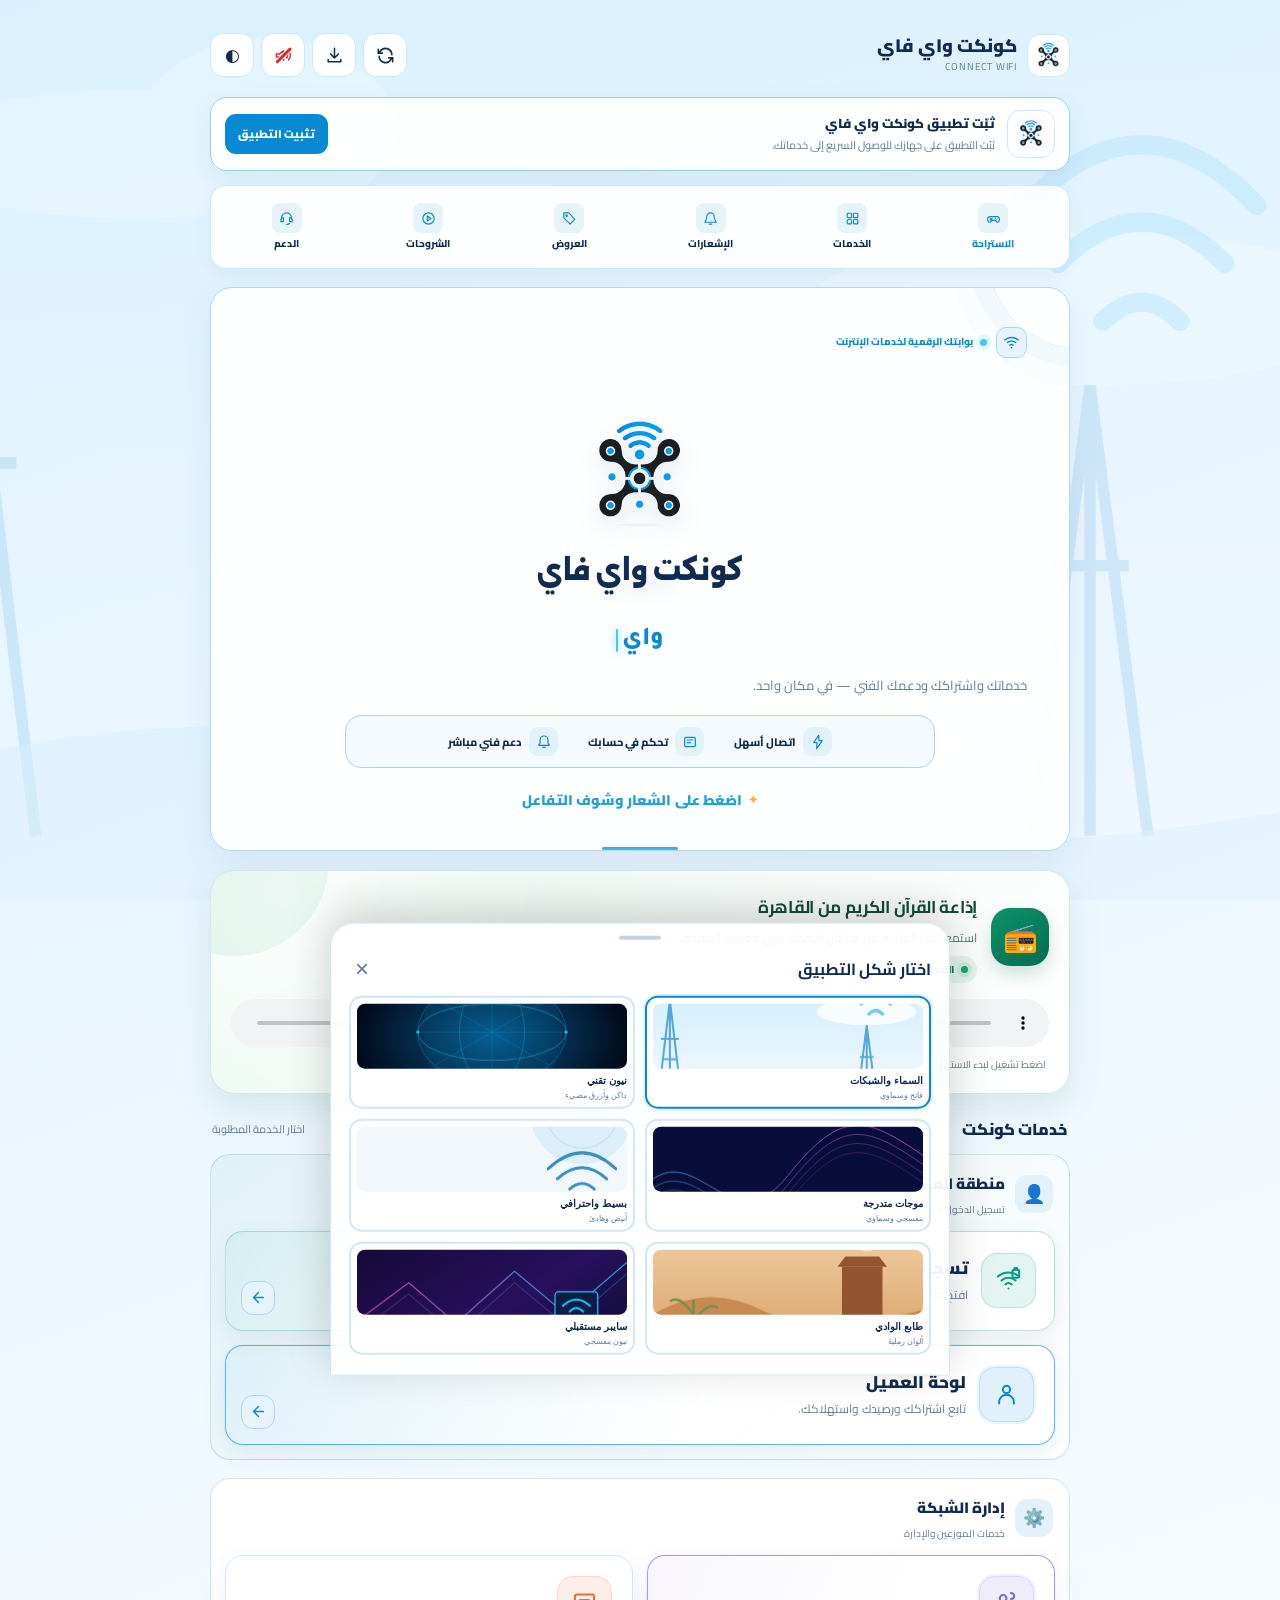
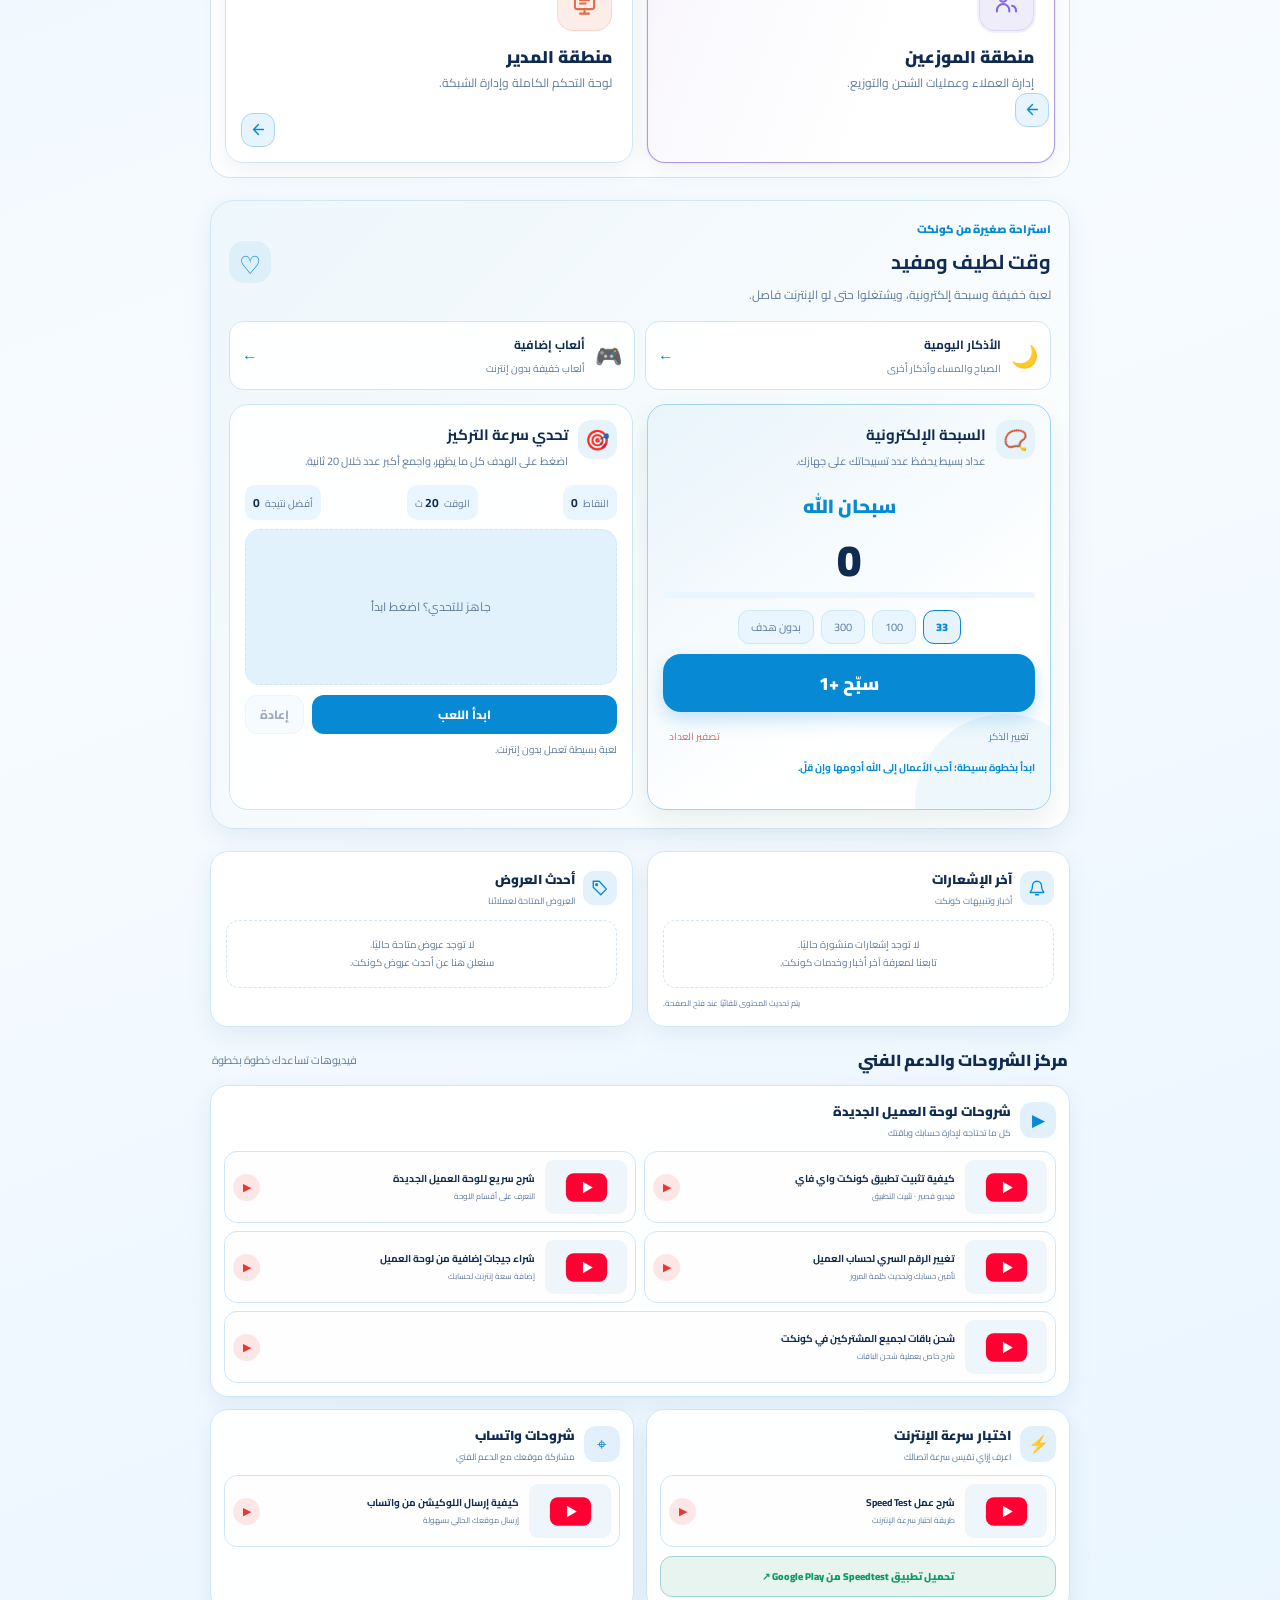
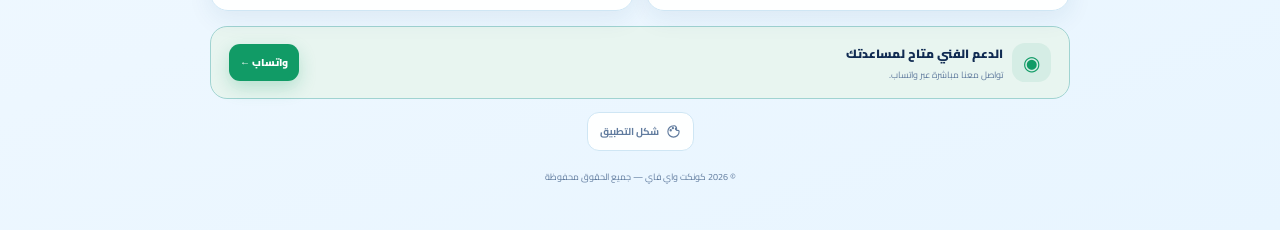
==== index.html @ 50976594 "10012" ====
<!doctype html>
<html lang="ar" dir="rtl">
<head>
<meta charset="utf-8">
<meta name="viewport" content="width=device-width,initial-scale=1,viewport-fit=cover">
<meta name="theme-color" content="#eff7ff">
<meta name="description" content="تطبيق كونكت واي فاي لإدارة حسابك وخدمات الشبكة والدعم الفني.">
<link rel="manifest" href="./manifest.webmanifest">
<link rel="icon" href="./icons/icon-192.png">
<link rel="apple-touch-icon" href="./icons/icon-192.png">
<title>كونكت واي فاي</title>
<link rel="preconnect" href="https://fonts.googleapis.com">
<link rel="preconnect" href="https://fonts.gstatic.com" crossorigin>
<link href="https://fonts.googleapis.com/css2?family=Alexandria:wght@400;500;600;700;800;900&family=Cairo:wght@400;500;600;700;800;900&family=Tajawal:wght@400;500;600;700;800;900&display=swap" rel="stylesheet">
<style>
*{box-sizing:border-box}html{min-height:100%;scroll-behavior:smooth}body{margin:0;min-height:100vh;font-family:"Cairo",Tahoma,sans-serif;color:var(--text);background:var(--bg);padding-bottom:calc(22px + env(safe-area-inset-bottom));transition:background .25s,color .25s}
:root{--bg:#eff7ff;--panel:#fff;--text:#142846;--muted:#687b94;--line:#dce8f2;--accent:#087fc7;--accent2:#39bce8;--support:#119b66;--shadow:0 8px 25px rgba(22,75,119,.08)}
body[data-theme="sky"]{--bg:#eaf6ff;--panel:rgba(255,255,255,.94);--text:#102b52;--muted:#607b9e;--line:#cfe6f4;--accent:#0789d4;--accent2:#42c9f2;background:linear-gradient(160deg,#dff2ff,#f7fbff 55%,#e8f5ff)}
body[data-theme="neon"]{--bg:#061326;--panel:rgba(7,25,48,.94);--text:#f3f9ff;--muted:#9db7d2;--line:rgba(40,180,255,.28);--accent:#00c8ff;--accent2:#7a64ff;--support:#08c98b;background:radial-gradient(ellipse at 50% 0%,#073d69,transparent 45%),#041022}
body[data-theme="waves"]{--bg:#090e35;--panel:rgba(20,25,75,.94);--text:#fff;--muted:#c1c5e9;--line:rgba(130,115,255,.3);--accent:#ff5fc8;--accent2:#32d9ff;--support:#16c98b;background:radial-gradient(ellipse at 10% 80%,rgba(239,52,180,.22),transparent 38%),#080d31}
body[data-theme="minimal"]{--bg:#f4f6fa;--panel:#fff;--text:#192b43;--muted:#718096;--line:#e4eaf1;--accent:#1769aa;--accent2:#36a8cf;--support:#16875e;background:#f4f6fa}
body[data-theme="desert"]{--bg:#f9efe0;--panel:rgba(255,250,241,.96);--text:#422d21;--muted:#876b53;--line:rgba(133,83,43,.2);--accent:#c56a25;--accent2:#e7a34c;--support:#21865b;background:linear-gradient(160deg,#f5dfc1,#fff8ed 65%,#efd8b7)}
body[data-theme="cyber"]{--bg:#10082d;--panel:rgba(28,15,67,.95);--text:#fff;--muted:#c6b8e8;--line:rgba(171,105,255,.32);--accent:#20d9ff;--accent2:#bd4cff;--support:#18d18b;background:radial-gradient(ellipse at 80% 0%,#42106a,transparent 40%),#0b0623}
.bg-art{position:fixed;inset:0;z-index:-1;pointer-events:none;background-position:center top;background-size:cover;opacity:.19}
body[data-theme="sky"] .bg-art{background-image:url("./backgrounds/sky.svg")}
body[data-theme="neon"] .bg-art{background-image:url("./backgrounds/neon.svg");opacity:.35}
body[data-theme="waves"] .bg-art{background-image:url("./backgrounds/waves.svg");opacity:.42}
body[data-theme="minimal"] .bg-art{background-image:url("./backgrounds/minimal.svg");opacity:.28}
body[data-theme="desert"] .bg-art{background-image:url("./backgrounds/desert.svg");opacity:.35}
body[data-theme="cyber"] .bg-art{background-image:url("./backgrounds/cyber.svg");opacity:.4}
.app{width:min(100% - 28px,540px);margin:0 auto;padding:calc(12px + env(safe-area-inset-top)) 0 10px}
.topbar{height:54px;display:flex;align-items:center;justify-content:space-between;gap:12px}
.brand{display:flex;align-items:center;gap:10px;min-width:0}.logo{width:43px;height:43px;object-fit:contain;background:#fff;border-radius:13px;border:1px solid var(--line);padding:2px}
.brand-name{font-size:16px;font-weight:900;line-height:1.3}.brand-sub{font-size:9px;letter-spacing:.8px;color:var(--muted)}

.top-actions{display:flex;align-items:center;gap:8px}
.header-action svg{width:19px;height:19px;fill:none;stroke:currentColor;stroke-width:1.9;stroke-linecap:round;stroke-linejoin:round}
.header-action{display:grid;place-items:center}
.header-action:active{transform:scale(.94)}
@media(max-width:420px){.top-actions{gap:6px}.header-action,.top-actions .round-btn{width:38px;height:38px;min-width:38px}}
.top-actions{display:flex;gap:7px}.round-btn{width:38px;height:38px;border-radius:13px;border:1px solid var(--line);background:var(--panel);color:var(--text);display:grid;place-items:center;font-size:17px;cursor:pointer}
/* V23: compact five-item navigation — all shortcuts visible without horizontal scrolling */
.quick-nav{position:sticky;top:6px;z-index:15;display:grid;grid-template-columns:repeat(5,minmax(0,1fr));gap:5px;margin:9px 0 14px;padding:6px;border:1px solid var(--line);border-radius:16px;background:color-mix(in srgb,var(--panel) 94%,transparent);backdrop-filter:blur(14px);-webkit-backdrop-filter:blur(14px);box-shadow:0 5px 18px rgba(22,75,119,.06)}
.quick-nav a{min-width:0;min-height:55px;display:flex;flex-direction:column;align-items:center;justify-content:center;gap:4px;padding:5px 1px;border-radius:11px;text-decoration:none;color:var(--text);background:transparent;border:1px solid transparent;font-size:clamp(7px,2.05vw,9px);font-weight:800;line-height:1.25;white-space:nowrap;text-align:center;transition:background .2s,border-color .2s,transform .2s}
.quick-nav a:hover,.quick-nav a:focus-visible{background:color-mix(in srgb,var(--accent) 8%,var(--panel));border-color:color-mix(in srgb,var(--accent) 18%,var(--line));outline:none}
.quick-nav a:active{transform:scale(.95)}.quick-nav .quick-icon{width:25px;height:25px;display:grid;place-items:center;border-radius:8px;background:color-mix(in srgb,var(--accent) 10%,var(--panel));color:var(--accent)}
.quick-nav .quick-icon svg{width:15px;height:15px;fill:none;stroke:currentColor;stroke-width:1.8;stroke-linecap:round;stroke-linejoin:round;display:block}
#services,#notifications,#offers,#help-center,#support{scroll-margin-top:82px}
@media(min-width:700px){.quick-nav{margin:10px 0 18px;gap:8px;padding:7px}.quick-nav a{min-height:58px;font-size:11px;gap:5px}.quick-nav .quick-icon{width:27px;height:27px}}
@media(min-width:700px){.quick-nav{margin:10px 0 18px;justify-content:center}.quick-nav a{font-size:11px;padding:9px 14px}}
.hero{position:relative;margin:17px 0 19px;padding:23px 19px 21px;border-radius:23px;background:var(--panel);border:1px solid var(--line);box-shadow:var(--shadow);overflow:hidden}
.hero:after{content:"";position:absolute;width:155px;height:155px;border-radius:50%;border:1px solid color-mix(in srgb,var(--accent) 25%,transparent);left:-64px;top:-90px;box-shadow:0 0 0 17px color-mix(in srgb,var(--accent) 5%,transparent),0 0 0 36px color-mix(in srgb,var(--accent) 3%,transparent)}
.eyebrow{display:inline-flex;align-items:center;gap:7px;color:var(--accent);font-size:10px;font-weight:800}.live-dot{width:7px;height:7px;border-radius:50%;background:var(--accent2);box-shadow:0 0 0 4px color-mix(in srgb,var(--accent2) 14%,transparent)}
h1{font-size:clamp(26px,7vw,34px);font-weight:900;line-height:1.45;margin:9px 0 4px;letter-spacing:-.4px}
h1 span{color:var(--accent)}.hero p{font-size:11px;line-height:1.9;color:var(--muted);margin:0;max-width:340px}
.section-title{display:flex;align-items:center;justify-content:space-between;margin:0 2px 10px}.section-title h2{font-size:14px;font-weight:900;margin:0}.section-title span{font-size:9px;color:var(--muted)}
.services{display:grid;grid-template-columns:1fr;gap:10px}
.service{min-height:90px;display:flex;align-items:center;gap:13px;padding:13px 14px;border-radius:18px;background:var(--panel);border:1px solid var(--line);box-shadow:var(--shadow);text-decoration:none;color:var(--text);transition:transform .2s,border-color .2s;position:relative;overflow:hidden}
.service:active{transform:scale(.985)}.service:hover{border-color:var(--accent)}
.service-icon{width:53px;height:53px;flex:none;border-radius:16px;display:grid;place-items:center;background:color-mix(in srgb,var(--accent) 12%,var(--panel));color:var(--accent);border:1px solid color-mix(in srgb,var(--accent) 17%,transparent)}
.service-icon svg{width:27px;height:27px;fill:none;stroke:currentColor;stroke-width:1.8;stroke-linecap:round;stroke-linejoin:round}
.service-copy{flex:1;min-width:0}.service h3{font-size:15px;font-weight:900;margin:0 0 2px;line-height:1.55}.service p{font-size:10px;line-height:1.7;color:var(--muted);margin:0}
.go{width:34px;height:34px;flex:none;border-radius:12px;display:grid;place-items:center;background:color-mix(in srgb,var(--accent) 9%,var(--panel));color:var(--accent);border:1px solid color-mix(in srgb,var(--accent) 18%,var(--line));transition:transform .22s,background .22s,border-color .22s}.go svg{width:17px;height:17px;fill:none;stroke:currentColor;stroke-width:2;stroke-linecap:round;stroke-linejoin:round}.service:hover .go{transform:translateX(-3px);background:color-mix(in srgb,var(--accent) 16%,var(--panel));border-color:var(--accent)}.service:active .go{transform:scale(.92)}
.service.agent .service-icon{--accent:#8265d8;color:#8265d8;background:color-mix(in srgb,#8265d8 12%,var(--panel))}
.service.admin .service-icon{--accent:#e46b48;color:#e46b48;background:color-mix(in srgb,#e46b48 12%,var(--panel))}
.support{margin-top:15px;display:flex;align-items:center;justify-content:space-between;gap:10px;padding:12px 13px;border-radius:17px;background:color-mix(in srgb,var(--support) 9%,var(--panel));border:1px solid color-mix(in srgb,var(--support) 25%,var(--line))}
.support-copy{display:flex;align-items:center;gap:9px;min-width:0}.wa{width:39px;height:39px;flex:none;border-radius:13px;display:grid;place-items:center;background:color-mix(in srgb,var(--support) 17%,var(--panel));color:var(--support);font-size:20px}
.support h3{font-size:12px;margin:0;font-weight:900}.support p{font-size:9px;margin:1px 0 0;color:var(--muted)}
.support-link{padding:9px 11px;border-radius:11px;background:var(--support);color:#fff;text-decoration:none;font-size:10px;font-weight:900;white-space:nowrap}
.tools{display:flex;justify-content:center;gap:9px;margin:13px 0 0}.tool-btn{display:flex;align-items:center;gap:7px;border:1px solid var(--line);background:var(--panel);color:var(--muted);border-radius:12px;padding:9px 12px;font:700 10px "Cairo",sans-serif;cursor:pointer}
.tool-btn svg{width:15px;height:15px;fill:none;stroke:currentColor;stroke-width:1.8;stroke-linecap:round;stroke-linejoin:round}
.footer{text-align:center;font-size:9px;color:var(--muted);padding:17px 0 5px}
.sheet-backdrop{position:fixed;inset:0;background:rgba(3,14,30,.48);z-index:20;opacity:0;pointer-events:none;transition:opacity .25s}
.sheet-backdrop.open{opacity:1;pointer-events:auto}
.sheet{position:fixed;z-index:21;bottom:0;left:0;right:0;max-height:min(78vh,680px);overflow:auto;padding:12px 18px calc(20px + env(safe-area-inset-bottom));background:var(--panel);color:var(--text);border-radius:24px 24px 0 0;border:1px solid var(--line);box-shadow:0 -12px 45px rgba(0,0,0,.18);transform:translateY(105%);transition:transform .3s ease}
.sheet.open{transform:translateY(0)}.handle{width:42px;height:4px;border-radius:5px;background:var(--muted);opacity:.35;margin:0 auto 14px}
.sheet-head{display:flex;align-items:center;justify-content:space-between;margin-bottom:12px}.sheet-head h2{font-size:16px;margin:0}.close{border:0;background:transparent;color:var(--muted);font-size:24px}
.theme-grid{display:grid;grid-template-columns:repeat(2,minmax(0,1fr));gap:10px}
.theme-option{border:2px solid var(--line);border-radius:13px;padding:6px;background:var(--panel);color:var(--text);text-align:right;cursor:pointer;min-width:0}
.theme-option[aria-pressed="true"]{border-color:var(--accent);box-shadow:0 0 0 2px color-mix(in srgb,var(--accent) 12%,transparent)}
.swatch{height:65px;border-radius:8px;background-size:cover;background-position:center;margin-bottom:6px}
.theme-option[data-theme-choice="sky"] .swatch{background-image:url("./backgrounds/sky.svg")}
.theme-option[data-theme-choice="neon"] .swatch{background-image:url("./backgrounds/neon.svg")}
.theme-option[data-theme-choice="waves"] .swatch{background-image:url("./backgrounds/waves.svg")}
.theme-option[data-theme-choice="minimal"] .swatch{background-image:url("./backgrounds/minimal.svg")}
.theme-option[data-theme-choice="desert"] .swatch{background-image:url("./backgrounds/desert.svg")}
.theme-option[data-theme-choice="cyber"] .swatch{background-image:url("./backgrounds/cyber.svg")}
.theme-option strong{font-size:10px;display:block}.theme-option small{font-size:8px;color:var(--muted)}
.toast{position:fixed;z-index:30;bottom:calc(18px + env(safe-area-inset-bottom));left:50%;transform:translate(-50%,15px);opacity:0;pointer-events:none;background:#15243b;color:#fff;border-radius:10px;padding:11px 15px;font-size:11px;transition:.25s;max-width:calc(100% - 28px);text-align:center}
.toast.on{opacity:1;transform:translate(-50%,0)}

/* V17: animated Arabic display headline + responsive support CTA */
.hero-title{
 font-family:"Alexandria","Cairo",sans-serif;
 font-size:clamp(31px,8vw,43px);
 font-weight:400;
 line-height:1.35;
 letter-spacing:.1px;
 margin:8px 0 1px;
 color:var(--text);
 text-shadow:0 3px 16px color-mix(in srgb,var(--accent) 14%,transparent);
}
.type-line{
 font-family:"Tajawal","Cairo",sans-serif;
 font-weight:800;
 min-height:42px;
 display:flex;
 align-items:center;
 justify-content:center;
 gap:4px;
 direction:rtl;
 color:var(--accent);
 font-size:clamp(23px,6vw,31px);
 line-height:1.55;
 margin:0 0 7px;
}
.type-cursor{
 display:inline-block;
 width:2px;
 height:1.05em;
 border-radius:2px;
 background:var(--accent2);
 box-shadow:0 0 9px var(--accent2);
 animation:cursorBlink .75s steps(2,start) infinite;
}
@keyframes cursorBlink{to{visibility:hidden}}
.support-link{
 position:relative;
 isolation:isolate;
 transform-origin:center;
 animation:supportBounce 2.8s ease-in-out infinite;
 box-shadow:0 7px 18px color-mix(in srgb,var(--support) 24%,transparent);
}
.support-link:before{
 content:"";
 position:absolute;
 inset:-4px;
 z-index:-1;
 border:1px solid color-mix(in srgb,var(--support) 42%,transparent);
 border-radius:14px;
 opacity:0;
 animation:supportRipple 2.8s ease-out infinite;
}
.support-link:active{transform:scale(.94);animation:none}
.support-link:hover{animation-play-state:paused;filter:brightness(1.07)}
@keyframes supportBounce{
 0%,72%,100%{transform:translateY(0) scale(1)}
 78%{transform:translateY(-4px) scale(1.025)}
 84%{transform:translateY(0) scale(.99)}
 90%{transform:translateY(-2px) scale(1.01)}
}
@keyframes supportRipple{
 0%,65%{transform:scale(.96);opacity:0}
 73%{opacity:.55}
 100%{transform:scale(1.16);opacity:0}
}
@media(prefers-reduced-motion:reduce){
 .support-link,.support-link:before,.type-cursor{animation:none!important}
}


/* V19: customer announcements and current offers */
.content-hub{display:grid;grid-template-columns:1fr;gap:12px;margin:16px 0 2px}
.content-panel{min-width:0;padding:14px;border:1px solid var(--line);border-radius:18px;background:var(--panel);box-shadow:var(--shadow)}
.content-head{display:flex;align-items:center;justify-content:space-between;gap:8px;margin-bottom:11px}
.content-heading{display:flex;align-items:center;gap:8px;min-width:0}
.content-symbol{width:34px;height:34px;flex:none;border-radius:11px;display:grid;place-items:center;background:color-mix(in srgb,var(--accent) 11%,var(--panel));color:var(--accent)}
.content-symbol svg{width:18px;height:18px;fill:none;stroke:currentColor;stroke-width:1.8;stroke-linecap:round;stroke-linejoin:round}
.content-heading h2{font-size:13px;font-weight:900;margin:0}
.content-heading small{display:block;color:var(--muted);font-size:9px;margin-top:1px}
.content-more{border:0;background:transparent;color:var(--accent);font:800 10px "Cairo",sans-serif;white-space:nowrap;cursor:pointer;padding:6px}
.content-list{display:grid;gap:8px}
.content-item{padding:10px 11px;border-radius:13px;background:color-mix(in srgb,var(--accent) 4%,var(--panel));border:1px solid color-mix(in srgb,var(--line) 80%,transparent);min-width:0}
.content-item-top{display:flex;align-items:center;justify-content:space-between;gap:8px;margin-bottom:4px}
.content-item h3{font-size:11px;line-height:1.6;margin:0;font-weight:900;color:var(--text)}
.content-date{font-size:8px;color:var(--muted);white-space:nowrap}
.content-item p{font-size:10px;line-height:1.8;color:var(--muted);margin:0;overflow-wrap:anywhere}
.content-tag{display:inline-flex;align-items:center;padding:3px 7px;border-radius:20px;font-size:8px;font-weight:800;background:color-mix(in srgb,var(--accent) 10%,var(--panel));color:var(--accent);margin-top:6px}
.content-tag.alert{color:#b65a21;background:#fff0e4}.content-tag.maintenance{color:#8265d8;background:#f0ebff}
.content-empty{padding:15px 9px;text-align:center;border:1px dashed var(--line);border-radius:13px;color:var(--muted);font-size:10px;line-height:1.8}
.offer-item img{display:block;width:100%;max-height:135px;object-fit:cover;border-radius:10px;margin:0 0 8px;background:var(--line)}
.offer-action{display:inline-flex;margin-top:8px;padding:7px 10px;border-radius:9px;background:var(--accent);color:white;text-decoration:none;font-size:9px;font-weight:900}
.content-status{font-size:8px;color:var(--muted);margin-top:8px;text-align:left}
@media(min-width:700px){.content-hub{grid-template-columns:repeat(2,minmax(0,1fr));gap:14px;margin-top:18px}.content-panel{padding:15px}.content-item{padding:11px}}

@media(min-width:700px){body{padding-bottom:30px}.app{width:min(100% - 48px,760px);padding-top:25px}.hero{padding:35px 32px;margin:24px 0}.hero p{font-size:13px}.services{grid-template-columns:repeat(3,minmax(0,1fr));gap:14px}.service{min-height:175px;align-items:flex-start;flex-direction:column;padding:18px}.service-icon{width:55px;height:55px}.service h3{font-size:16px}.service p{font-size:11px}.go{position:absolute;left:15px;bottom:15px}.support{padding:15px 18px}.sheet{width:min(100%,620px);left:50%;right:auto;transform:translate(-50%,105%);border-radius:24px 24px 0 0}.sheet.open{transform:translate(-50%,0)}}
@media(prefers-reduced-motion:reduce){*,*:before,*:after{animation:none!important;transition:none!important;scroll-behavior:auto!important}}

/* V21: customer help center */
.help-center{margin-top:18px}
.help-groups{display:grid;grid-template-columns:1fr;gap:12px}
.help-group{background:var(--panel);border:1px solid var(--line);border-radius:18px;padding:13px;box-shadow:var(--shadow);min-width:0}
.help-group-head{display:flex;align-items:center;gap:9px;margin-bottom:10px}
.help-group-icon{width:36px;height:36px;display:grid;place-items:center;border-radius:12px;background:color-mix(in srgb,var(--accent) 12%,var(--panel));color:var(--accent);font-size:17px}
.help-group-head h3{font-size:13px;margin:0;font-weight:900}.help-group-head p{font-size:9px;color:var(--muted);margin:1px 0 0}
.help-list{display:grid;grid-template-columns:1fr;gap:8px}
.help-link{display:flex;align-items:center;gap:10px;padding:8px;border:1px solid var(--line);border-radius:13px;color:var(--text);text-decoration:none;min-width:0;transition:border-color .2s,transform .2s;background:color-mix(in srgb,var(--panel) 94%,var(--bg))}
.help-link:hover{border-color:var(--accent)}.help-link:active{transform:scale(.99)}
.help-thumb{width:82px;height:54px;flex:none;border-radius:9px;background:color-mix(in srgb,var(--accent) 7%,var(--panel));display:grid;place-items:center}.youtube-thumb svg{width:43px;height:31px;display:block}
.help-copy{flex:1;min-width:0}.help-copy strong{display:block;font-size:10px;line-height:1.6}.help-copy small{display:block;color:var(--muted);font-size:8px;margin-top:2px}
.help-play{width:27px;height:27px;flex:none;border-radius:50%;display:grid;place-items:center;background:color-mix(in srgb,#e53935 12%,var(--panel));color:#e53935;font-size:11px}
.help-download{display:flex;align-items:center;justify-content:center;gap:8px;margin-top:9px;padding:10px;border-radius:12px;background:color-mix(in srgb,var(--support) 10%,var(--panel));border:1px solid color-mix(in srgb,var(--support) 25%,var(--line));color:var(--support);font-size:10px;font-weight:900;text-decoration:none}
@media(min-width:700px){.help-groups{grid-template-columns:repeat(2,minmax(0,1fr))}.help-group:first-child{grid-column:1/-1}.help-group:first-child .help-list{grid-template-columns:repeat(2,minmax(0,1fr))}.help-group:first-child .help-link:last-child{grid-column:1/-1}}


/* V26: quiet update feedback and ambient audio control */
.header-action.sound-on{color:var(--accent);background:color-mix(in srgb,var(--accent) 13%,var(--panel));position:relative}
.header-action.sound-off{color:#dc2626;position:relative}
.header-action.sound-off::after{content:"";position:absolute;width:21px;height:2.5px;background:#dc2626;border-radius:3px;transform:rotate(-45deg);box-shadow:0 0 0 1px var(--panel);pointer-events:none}
.sound-indicator{position:absolute;width:6px;height:6px;border-radius:50%;background:#16a36a;right:4px;top:4px;box-shadow:0 0 0 2px var(--panel)}
.header-action.is-updating{position:relative;opacity:.9}.header-action.is-updating svg{animation:none!important;opacity:.18}.header-action.is-updating::after{content:"";position:absolute;width:17px;height:17px;border:2px solid currentColor;border-left-color:transparent;border-radius:50%;animation:connect-spin .8s linear infinite}
@keyframes connect-spin{to{transform:rotate(360deg)}}
.header-action:disabled{opacity:.8;cursor:wait}
.update-notice{position:fixed;z-index:100;top:14px;left:50%;transform:translate(-50%,-18px);width:min(92vw,430px);display:flex;align-items:center;gap:11px;padding:13px 16px;border:1px solid var(--line);border-radius:17px;background:var(--panel);color:var(--text);box-shadow:0 12px 34px #10294b25;font-size:13px;font-weight:800;line-height:1.7;opacity:0;pointer-events:none;transition:opacity .25s,transform .25s}
.update-notice.on{opacity:1;transform:translate(-50%,0)}
.update-notice-icon{width:28px;height:28px;flex:none;border-radius:50%;display:grid;place-items:center;background:color-mix(in srgb,var(--accent) 13%,var(--panel));color:var(--accent)}
.update-notice.success .update-notice-icon{background:#dcfce7;color:#15803d}
.update-notice.error .update-notice-icon{background:#fee2e2;color:#b91c1c}
.update-notice.loading .update-notice-icon:before{content:"";width:15px;height:15px;border:2px solid currentColor;border-left-color:transparent;border-radius:50%;animation:connect-spin .8s linear infinite}
.update-notice.success .update-notice-icon:before{content:"✓";font-size:19px}
.update-notice.error .update-notice-icon:before{content:"!";font-size:18px}
@media(max-width:420px){.top-actions{gap:5px}.header-action,.top-actions .round-btn{width:36px;height:36px;min-width:36px}}


/* V32: refined premium hero identity */
.hero-premium{
 position:relative; isolation:isolate; display:flex; flex-direction:column; align-items:flex-start;
 min-height:0; padding:25px 25px 23px; margin:17px 0 19px; text-align:right;
 background:linear-gradient(125deg,color-mix(in srgb,var(--panel) 96%,white),var(--panel));
 border:1px solid color-mix(in srgb,var(--accent) 15%,var(--line));
 border-radius:22px; box-shadow:0 12px 34px rgba(24,83,130,.075);
}
.hero-premium:after{width:190px;height:190px;left:auto;right:-115px;top:-120px;border-color:color-mix(in srgb,var(--accent) 13%,transparent);box-shadow:0 0 0 18px color-mix(in srgb,var(--accent) 3%,transparent),0 0 0 38px color-mix(in srgb,var(--accent) 2%,transparent);z-index:-1}
.hero-brandline{display:flex;align-items:center;gap:9px;margin-bottom:8px}
.hero-mark{width:31px;height:31px;display:grid;place-items:center;border-radius:10px;background:color-mix(in srgb,var(--accent) 10%,var(--panel));color:var(--accent);border:1px solid color-mix(in srgb,var(--accent) 18%,var(--line))}
.hero-mark svg{width:19px;height:19px;fill:none;stroke:currentColor;stroke-width:1.8;stroke-linecap:round}
.hero-premium .eyebrow{font-size:10px;letter-spacing:0}
.hero-premium .hero-title{font-family:"Alexandria","Cairo",sans-serif;font-size:clamp(27px,5.2vw,36px);font-weight:650;line-height:1.35;letter-spacing:-1px;margin:0 0 1px;color:var(--text);text-shadow:none}
.hero-premium .hero-title span{color:var(--accent);font-weight:750}
.hero-premium .type-line{justify-content:flex-start;min-height:0;font-size:clamp(17px,3.5vw,23px);font-weight:750;line-height:1.5;margin:0 0 7px;gap:3px}
.hero-premium .type-cursor{height:.9em;width:2px}
.hero-premium p{font-size:11px;line-height:1.8;max-width:none;margin:0;color:var(--muted)}
.hero-accent{position:absolute;right:0;top:22px;bottom:22px;width:3px;border-radius:4px;background:linear-gradient(180deg,var(--accent),color-mix(in srgb,var(--accent2) 55%,var(--accent)));opacity:.8}
@media(min-width:700px){.hero-premium{padding:27px 30px 25px;min-height:195px;justify-content:center}.hero-premium .hero-title{font-size:38px}.hero-premium .type-line{font-size:23px}.hero-premium p{font-size:12px}}
@media(max-width:420px){.hero-premium{padding:21px 19px 19px;border-radius:19px}.hero-premium .hero-title{font-size:29px}.hero-premium .type-line{font-size:18px}.hero-mark{width:29px;height:29px}}
/* V33: balanced hero typography and centered content rhythm */
.hero-premium{align-items:center;text-align:center;padding:30px 28px 28px;gap:0;min-height:0}
.hero-brandline{justify-content:center;flex-wrap:wrap;margin:0 0 13px;gap:9px}
.hero-premium .eyebrow{font-size:10px;line-height:1.7}
.hero-premium .hero-title{font-size:clamp(27px,4.4vw,34px);line-height:1.45;letter-spacing:-.45px;margin:0 0 5px;font-weight:650}
.hero-premium .type-line{justify-content:center;min-height:0;font-size:clamp(17px,2.7vw,21px);line-height:1.65;margin:0 0 10px;gap:4px}
.hero-premium p{font-size:12px;line-height:1.9;max-width:100%;margin:0 auto;letter-spacing:0}
.hero-accent{right:50%;top:auto;bottom:0;transform:translateX(50%);width:76px;height:3px}
.hero-premium:after{right:-110px;left:auto;top:-130px}
@media(min-width:700px){.hero-premium{padding:29px 38px 30px;min-height:190px}.hero-premium .hero-title{font-size:35px}.hero-premium .type-line{font-size:21px}.hero-premium p{font-size:12px}}
@media(max-width:420px){.hero-premium{padding:24px 17px 23px;gap:0}.hero-brandline{margin-bottom:10px}.hero-premium .hero-title{font-size:27px;margin-bottom:5px}.hero-premium .type-line{font-size:17px;margin-bottom:8px}.hero-premium p{font-size:10px}.hero-accent{width:58px}}


.update-notice.has-action{pointer-events:auto;flex-wrap:wrap;justify-content:flex-start}
.update-notice.has-action #updateNoticeText{flex:1;min-width:150px}
.apply-update{border:0;border-radius:10px;padding:9px 14px;background:var(--accent);color:#fff;font:inherit;font-weight:900;cursor:pointer;white-space:nowrap}
.apply-update[hidden]{display:none}
#refreshApp svg{width:18px;height:18px;stroke-width:2.2}
#refreshApp{color:var(--text)}
#refreshApp svg{width:19px;height:19px;fill:none;stroke:currentColor;stroke-width:2;stroke-linecap:round;stroke-linejoin:round}
#refreshApp:not(.is-updating)::after{content:none}
#refreshApp.is-updating svg{opacity:.25}

/* V37: right-to-left alignment for the Connect WiFi brand title */
.hero-premium .hero-title{
 direction:rtl;
 text-align:right;
 align-self:stretch;
 width:100%;
 unicode-bidi:plaintext;
}

/* V38: restore prominent Connect WiFi hero title and enlarge desktop layout */
@media(min-width:700px){
 .app{width:min(100% - 56px,860px)}
 .hero-premium{padding:34px 42px 32px;min-height:220px}
 .hero-premium .hero-title{font-size:48px;line-height:1.4;font-weight:650;letter-spacing:-.7px;direction:rtl;text-align:right;align-self:stretch;width:100%}
 .hero-premium .type-line{font-size:26px;line-height:1.6}
 .hero-premium p{font-size:13px}
 .hero-brandline{margin-bottom:15px}
 .topbar{height:60px}
 .brand-name{font-size:18px}
 .brand-sub{font-size:10px}
 .round-btn{width:44px;height:44px}
 .quick-nav a{font-size:12px;min-height:62px}
 .quick-nav .quick-icon{width:30px;height:30px}
 .section-title h2{font-size:16px}
 .section-title span{font-size:11px}
 .service{min-height:190px;padding:20px}
 .service h3{font-size:17px}
 .service p{font-size:12px;line-height:1.9}
}
@media(max-width:699px){
 .hero-premium .hero-title{direction:rtl;text-align:right;align-self:stretch;width:100%;font-size:clamp(30px,7vw,38px)}
}

/* V39: RTL alignment for hero eyebrow and supporting description */
.hero-premium .hero-brandline{
 direction:rtl;
 justify-content:flex-start;
 align-self:stretch;
 width:100%;
 text-align:right;
}
.hero-premium .eyebrow{
 direction:rtl;
 text-align:right;
}
.hero-premium > p{
 direction:rtl;
 text-align:right;
 align-self:stretch;
 width:100%;
 margin-right:0;
 margin-left:0;
}

/* V40: anchor the eyebrow line to the right edge in RTL */
.hero-premium .hero-brandline{direction:rtl;justify-content:flex-start;text-align:right}
.hero-premium .eyebrow{direction:rtl;text-align:right;unicode-bidi:plaintext}

.install-guide{display:flex;align-items:center;gap:12px;margin:12px 0 14px;padding:12px 14px;border:1px solid color-mix(in srgb,var(--accent) 25%,var(--line));border-radius:17px;background:var(--panel);box-shadow:var(--shadow);direction:rtl;text-align:right}
.install-guide[hidden]{display:none}.install-guide-logo{width:48px;height:48px;flex:none;object-fit:contain;border-radius:13px;background:#fff;border:1px solid var(--line);padding:3px}
.install-guide-copy{display:flex;flex:1;min-width:0;flex-direction:column;gap:3px}.install-guide-copy strong{font-size:13px;font-weight:900;color:var(--text);line-height:1.5}.install-guide-copy span{font-size:11px;color:var(--muted);line-height:1.65}
.install-guide-action{flex:none;border:0;border-radius:11px;background:var(--accent);color:#fff;padding:10px 13px;font:inherit;font-size:11px;font-weight:900;cursor:pointer}
.install-guide.browser-warning{border-color:#f0b35b;background:color-mix(in srgb,#fff7e8 85%,var(--panel))}
@media(max-width:480px){.install-guide{gap:9px;padding:10px}.install-guide-logo{width:42px;height:42px}.install-guide-copy strong{font-size:12px}.install-guide-copy span{font-size:10px}.install-guide-action{padding:9px 10px;font-size:10px}}

.install-success{position:fixed;inset:0;z-index:300;display:grid;place-items:center;padding:20px;background:rgba(9,28,52,.48);backdrop-filter:blur(5px)}
.install-success[hidden]{display:none}
.install-success-card{width:min(100%,390px);padding:25px 22px;border-radius:24px;background:var(--panel);border:1px solid var(--line);box-shadow:0 22px 70px rgba(8,35,65,.24);text-align:center;direction:rtl}
.install-success-logo{width:76px;height:76px;object-fit:contain;padding:5px;border-radius:20px;background:#fff;border:1px solid var(--line)}
.install-success-card h2{font-size:19px;line-height:1.6;margin:14px 0 7px;color:var(--text)}
.install-success-card p{font-size:13px;line-height:1.9;color:var(--muted);margin:0}
.install-success-steps{display:flex;align-items:center;justify-content:center;gap:8px;flex-wrap:wrap;margin:17px 0;padding:12px;border-radius:14px;background:color-mix(in srgb,var(--accent) 8%,var(--panel));font-size:11px;font-weight:800;color:var(--text)}
.install-success-steps span{display:grid;place-items:center;width:22px;height:22px;border-radius:50%;background:var(--accent);color:white}
.install-success-close{width:100%;border:0;border-radius:13px;padding:12px;background:var(--accent);color:#fff;font:inherit;font-weight:900;cursor:pointer}

/* V44: animated Connect WiFi logo hero */
.hero-logo-stage{position:relative;width:100%;display:flex;justify-content:center;align-items:center;min-height:174px;margin:2px 0 3px;perspective:700px}
.hero-logo-stage:before{content:"";position:absolute;width:138px;height:16px;bottom:8px;border-radius:50%;background:color-mix(in srgb,var(--accent) 18%,transparent);filter:blur(10px);animation:logo-shadow 3.8s ease-in-out infinite}
.hero-logo-animated{position:relative;z-index:1;width:clamp(118px,19vw,170px);height:auto;max-height:170px;object-fit:contain;filter:drop-shadow(0 9px 13px rgba(12,70,112,.13));transform-origin:50% 85%;animation:logo-pop-bounce 4.6s cubic-bezier(.22,.8,.25,1) infinite;cursor:pointer;transition:filter .25s}
.hero-logo-animated:hover{filter:drop-shadow(0 14px 20px rgba(8,137,212,.27)) brightness(1.04)}
.hero-logo-animated:active{transform:scale(.94)}
@keyframes logo-pop-bounce{
 0%{opacity:0;transform:translateY(76px) scale(.68) rotate(-7deg)}
 9%{opacity:1;transform:translateY(-13px) scale(1.06) rotate(3deg)}
 15%{opacity:1;transform:translateY(5px) scale(.97) rotate(-1.5deg)}
 21%{opacity:1;transform:translateY(-5px) scale(1.02) rotate(1deg)}
 27%,66%{opacity:1;transform:translateY(0) scale(1) rotate(0)}
 75%{opacity:.9;transform:translateY(-9px) scale(1.02) rotate(0)}
 87%{opacity:0;transform:translateY(70px) scale(.72) rotate(5deg)}
 100%{opacity:0;transform:translateY(76px) scale(.68) rotate(5deg)}
}
@keyframes logo-shadow{0%,87%,100%{opacity:0;transform:scale(.55)}12%,66%{opacity:1;transform:scale(1)}}
@media(max-width:699px){.hero-logo-stage{min-height:132px;margin:0}.hero-logo-animated{width:clamp(105px,32vw,132px);max-height:132px}}
@media(prefers-reduced-motion:reduce){.hero-logo-animated,.hero-logo-stage:before{animation:none}.hero-logo-animated{opacity:1;transform:none}}

/* V45: dedicated logo stage, isolated from the typewriter line */
.hero-premium .hero-logo-stage{
 position:relative;
 display:grid;
 place-items:center;
 width:100%;
 height:178px;
 min-height:178px;
 margin:2px 0 10px;
 overflow:hidden;
 background:transparent!important;
 isolation:isolate;
}
.hero-premium .hero-logo-stage:before{
 content:"";
 position:absolute;
 left:50%;
 bottom:17px;
 width:112px;
 height:13px;
 border-radius:50%;
 background:radial-gradient(ellipse,rgba(17,83,130,.18),transparent 72%);
 transform:translateX(-50%);
 animation:heroLogoShadow 3.2s ease-in-out infinite;
}
.hero-premium .hero-logo-animated{
 display:block;
 position:relative;
 z-index:1;
 width:clamp(128px,20vw,166px);
 height:clamp(128px,20vw,166px);
 max-width:100%;
 max-height:166px;
 object-fit:contain;
 background:transparent!important;
 mix-blend-mode:multiply;
 animation:heroLogoBounce 3.2s cubic-bezier(.4,0,.2,1) infinite;
}
@keyframes heroLogoBounce{
 0%,100%{opacity:0;transform:translateY(48px) scale(.88)}
 12%{opacity:1;transform:translateY(0) scale(1)}
 23%{opacity:1;transform:translateY(-10px) scale(1.035)}
 34%{opacity:1;transform:translateY(0) scale(1)}
 72%{opacity:1;transform:translateY(0) scale(1)}
 88%{opacity:0;transform:translateY(-24px) scale(.94)}
}
@keyframes heroLogoShadow{
 0%,100%{opacity:0;transform:translateX(-50%) scale(.72)}
 18%,70%{opacity:1;transform:translateX(-50%) scale(1)}
}
.hero-premium .type-line{position:relative;z-index:2;min-height:1.7em;margin-top:0}
@media(min-width:700px){.hero-premium .hero-logo-stage{height:190px;min-height:190px;margin:4px 0 12px}}
@media(max-width:699px){.hero-premium .hero-logo-stage{height:148px;min-height:148px;margin:0 0 8px}.hero-premium .hero-logo-animated{width:clamp(116px,34vw,140px);height:140px}}
@media(prefers-reduced-motion:reduce){
 .hero-premium .hero-logo-animated,.hero-premium .hero-logo-stage:before{animation:none}
 .hero-premium .hero-logo-animated{opacity:1;transform:none}
}

/* V46: dancing logo with persistent Arabic wordmark */
.hero-premium .hero-logo-stage{height:205px;min-height:205px;gap:4px;align-content:center;overflow:hidden}
.hero-premium .hero-logo-animated{
 animation:heroLogoDance 2.4s ease-in-out infinite;
}
.hero-premium .hero-logo-wordmark{
 position:relative;z-index:2;display:block;direction:rtl;text-align:center;
 font-family:"Alexandria","Cairo",sans-serif;
 font-size:clamp(20px,3.5vw,27px);font-weight:850;line-height:1.4;
 color:var(--text);letter-spacing:-.4px;
 animation:heroWordDance 2.4s ease-in-out infinite;
}
@keyframes heroLogoDance{
 0%,100%{transform:translateY(0) rotate(0deg) scale(1)}
 12%{transform:translateY(-9px) rotate(-5deg) scale(1.04)}
 25%{transform:translateY(0) rotate(5deg) scale(1)}
 38%{transform:translateY(-6px) rotate(-4deg) scale(1.03)}
 52%,78%{transform:translateY(0) rotate(0deg) scale(1)}
 88%{transform:translateY(-3px) rotate(3deg) scale(1.01)}
}
@keyframes heroWordDance{
 0%,100%{transform:translateY(0) scale(1)}
 12%,38%{transform:translateY(-2px) scale(1.025)}
 25%,52%,78%{transform:translateY(0) scale(1)}
 88%{transform:translateY(-1px) scale(1.01)}
}
@media(min-width:700px){.hero-premium .hero-logo-stage{height:225px;min-height:225px}.hero-premium .hero-logo-animated{width:150px;height:150px}}
@media(max-width:699px){.hero-premium .hero-logo-stage{height:185px;min-height:185px}.hero-premium .hero-logo-animated{width:clamp(112px,30vw,130px);height:130px}.hero-premium .hero-logo-wordmark{font-size:21px}}
@media(prefers-reduced-motion:reduce){
 .hero-premium .hero-logo-animated,.hero-premium .hero-logo-wordmark{animation:none}
}

/* V48: customer-focused hero features and playful logo interaction */
.hero-premium{padding-bottom:30px}
.hero-premium .hero-feature-strip{
 display:flex;align-items:center;justify-content:center;gap:clamp(12px,3vw,34px);
 width:min(100%,590px);margin:18px auto 0;padding:12px 14px;
 border:1px solid color-mix(in srgb,var(--accent) 15%,var(--line));
 border-radius:16px;background:color-mix(in srgb,var(--accent) 4%,var(--panel));
}
.hero-feature{display:flex;align-items:center;gap:7px;min-width:0;color:var(--text);font-size:11px;font-weight:800;white-space:nowrap}
.hero-feature-icon{display:grid;place-items:center;width:29px;height:29px;flex:none;border-radius:9px;background:color-mix(in srgb,var(--accent) 12%,var(--panel));color:var(--accent)}
.hero-feature-icon svg{width:16px;height:16px;fill:none;stroke:currentColor;stroke-width:1.8;stroke-linecap:round;stroke-linejoin:round}
.hero-premium .hero-tap-feedback{min-height:18px;margin-top:9px;text-align:center;color:var(--muted);font-size:10px;font-weight:700;opacity:.85;transition:opacity .25s,transform .25s}
.hero-premium .hero-tap-feedback.active{color:var(--accent);transform:translateY(-2px)}
.hero-premium .hero-logo-stage{cursor:pointer;touch-action:manipulation}
.hero-premium .hero-logo-stage.logo-tapped .hero-logo-animated{animation:heroLogoTap .72s cubic-bezier(.2,.8,.2,1) 1,heroLogoDance 2.4s ease-in-out infinite}
.hero-premium .hero-logo-stage.logo-tapped .hero-logo-wordmark{animation:heroWordTap .72s ease-out 1,heroWordDance 2.4s ease-in-out infinite}
@keyframes heroLogoTap{0%{transform:scale(1)}35%{transform:scale(1.18) rotate(-9deg)}70%{transform:scale(.94) rotate(7deg)}100%{transform:scale(1)}}
@keyframes heroWordTap{0%{transform:scale(1)}45%{transform:scale(1.08)}100%{transform:scale(1)}}
@media(max-width:699px){
 .hero-premium .hero-feature-strip{gap:8px;padding:10px 7px;margin-top:13px}
 .hero-feature{gap:4px;font-size:9px}
 .hero-feature-icon{width:25px;height:25px}
 .hero-premium .hero-tap-feedback{font-size:9px}
}
@media(prefers-reduced-motion:reduce){
 .hero-premium .hero-logo-stage.logo-tapped .hero-logo-animated,.hero-premium .hero-logo-stage.logo-tapped .hero-logo-wordmark{animation:none}
}

/* V49: six-second rocket fly-by carrying the greeting */
.hero-premium .hero-tap-feedback{display:none!important}
.rocket-message{
 position:fixed;z-index:9999;top:34%;left:0;
 display:flex;align-items:center;gap:12px;
 direction:ltr;white-space:nowrap;pointer-events:none;
 opacity:0;visibility:hidden;
 filter:drop-shadow(0 8px 18px rgba(10,55,95,.16));
}
.rocket-message.is-flying{
 visibility:visible;
 animation:rocketFlyAcross 6s cubic-bezier(.22,.65,.25,1) forwards;
}
.rocket-message-text{
 order:1;display:block;direction:rtl;text-align:center;
 padding:13px 20px;border:1px solid rgba(0,145,220,.24);
 border-radius:18px;background:rgba(255,255,255,.96);
 color:#12345b;font-size:clamp(14px,2.3vw,20px);font-weight:900;
 box-shadow:0 8px 28px rgba(10,75,125,.13);
}
.rocket-message-icon{
 order:2;display:grid;place-items:center;flex:none;
 width:58px;height:58px;border-radius:50%;
 background:rgba(255,255,255,.92);border:1px solid rgba(0,145,220,.2);
 font-size:36px;transform:rotate(-12deg);
}
@keyframes rocketFlyAcross{
 0%{transform:translateX(110vw) translateY(18px) scale(.72);opacity:0}
 8%{opacity:1}
 22%{transform:translateX(70vw) translateY(-10px) scale(1);opacity:1}
 48%{transform:translateX(28vw) translateY(8px) scale(1.02);opacity:1}
 78%{transform:translateX(-48vw) translateY(-8px) scale(.98);opacity:1}
 94%{opacity:1}
 100%{transform:translateX(-115vw) translateY(-18px) scale(.78);opacity:0}
}
@media(max-width:600px){
 .rocket-message{top:31%;gap:8px}
 .rocket-message-text{padding:11px 13px;border-radius:15px;font-size:13px}
 .rocket-message-icon{width:46px;height:46px;font-size:29px}
}
@media(prefers-reduced-motion:reduce){
 .rocket-message.is-flying{animation:none;opacity:1;visibility:visible;left:50%;top:35%;transform:translateX(-50%)}
}

/* V51: one large feature phrase sweeps around the logo at a time */
.hero-premium .hero-logo-stage{overflow:visible!important;isolation:isolate}
.hero-orbit-phrase{
 position:absolute;z-index:5;left:50%;top:50%;
 width:max-content;max-width:92%;
 padding:9px 17px;border-radius:15px;
 color:#078bd0;background:rgba(255,255,255,.94);
 border:1px solid rgba(0,145,220,.18);
 box-shadow:0 10px 26px rgba(10,65,110,.14);
 font-size:clamp(19px,3.1vw,27px);font-weight:950;
 line-height:1.45;text-align:center;direction:rtl;white-space:nowrap;
 opacity:0;visibility:hidden;pointer-events:none;
 transform-origin:center;
}
.hero-orbit-phrase.is-moving{visibility:visible;animation:phraseOrbitSweep 4.4s cubic-bezier(.22,.68,.25,1) both}
@keyframes phraseOrbitSweep{
 0%{opacity:0;transform:translate(-50%,-50%) translate(145px,72px) rotate(28deg) rotateY(72deg) scale(.48);filter:blur(3px)}
 12%{opacity:1;transform:translate(-50%,-50%) translate(105px,20px) rotate(18deg) rotateY(28deg) scale(.78);filter:blur(0)}
 35%{opacity:1;transform:translate(-50%,-50%) translate(38px,-72px) rotate(-9deg) rotateY(0) scale(1.12)}
 55%{opacity:1;transform:translate(-50%,-50%) translate(-8px,-88px) rotate(-7deg) scale(1.15)}
 78%{opacity:1;transform:translate(-50%,-50%) translate(-100px,-18px) rotate(-20deg) rotateY(-25deg) scale(.9)}
 100%{opacity:0;transform:translate(-50%,-50%) translate(-150px,66px) rotate(-30deg) rotateY(-70deg) scale(.55);filter:blur(2px)}
}
@media(max-width:699px){
 .hero-orbit-phrase{font-size:clamp(16px,4.4vw,21px);padding:7px 11px}
 @keyframes phraseOrbitSweep{
  0%{opacity:0;transform:translate(-50%,-50%) translate(100px,55px) rotate(26deg) rotateY(70deg) scale(.5);filter:blur(2px)}
  12%{opacity:1;transform:translate(-50%,-50%) translate(70px,10px) rotate(16deg) scale(.78);filter:blur(0)}
  35%{opacity:1;transform:translate(-50%,-50%) translate(25px,-58px) rotate(-9deg) scale(1.08)}
  55%{opacity:1;transform:translate(-50%,-50%) translate(-4px,-69px) rotate(-7deg) scale(1.1)}
  78%{opacity:1;transform:translate(-50%,-50%) translate(-68px,-12px) rotate(-18deg) scale(.9)}
  100%{opacity:0;transform:translate(-50%,-50%) translate(-105px,52px) rotate(-28deg) scale(.55);filter:blur(2px)}
 }
}
@media(prefers-reduced-motion:reduce){.hero-orbit-phrase{display:none}}

/* V52: keep the animated phrase above the logo and fully legible */
.hero-orbit-phrase{
 z-index:6;
 color:#078bd0;
 background:rgba(255,255,255,.98);
 text-shadow:none;
 filter:none!important;
}
@keyframes phraseOrbitSweep{
 0%{opacity:0;transform:translate(-50%,-50%) translate(118px,-112px) rotate(24deg) scale(.72)}
 10%{opacity:1;transform:translate(-50%,-50%) translate(92px,-142px) rotate(16deg) scale(.92)}
 28%{opacity:1;transform:translate(-50%,-50%) translate(35px,-164px) rotate(7deg) scale(1.08)}
 48%{opacity:1;transform:translate(-50%,-50%) translate(-28px,-164px) rotate(-5deg) scale(1.12)}
 70%{opacity:1;transform:translate(-50%,-50%) translate(-92px,-140px) rotate(-15deg) scale(1)}
 90%{opacity:1;transform:translate(-50%,-50%) translate(-118px,-112px) rotate(-22deg) scale(.9)}
 100%{opacity:0;transform:translate(-50%,-50%) translate(-132px,-92px) rotate(-27deg) scale(.82)}
}
@media(max-width:699px){
 @keyframes phraseOrbitSweep{
  0%{opacity:0;transform:translate(-50%,-50%) translate(78px,-86px) rotate(23deg) scale(.7)}
  10%{opacity:1;transform:translate(-50%,-50%) translate(60px,-108px) rotate(15deg) scale(.9)}
  28%{opacity:1;transform:translate(-50%,-50%) translate(24px,-126px) rotate(7deg) scale(1.04)}
  48%{opacity:1;transform:translate(-50%,-50%) translate(-20px,-126px) rotate(-5deg) scale(1.06)}
  70%{opacity:1;transform:translate(-50%,-50%) translate(-60px,-108px) rotate(-15deg) scale(.98)}
  90%{opacity:1;transform:translate(-50%,-50%) translate(-78px,-86px) rotate(-22deg) scale(.88)}
  100%{opacity:0;transform:translate(-50%,-50%) translate(-86px,-70px) rotate(-27deg) scale(.8)}
 }
}

/* V53: confine the orbiting phrase to the hero card, below the sticky navigation */
.hero-premium{
 position:relative;
 overflow:hidden!important;
 isolation:isolate;
}
.hero-premium .hero-logo-stage{overflow:visible!important}
.hero-premium .hero-orbit-phrase{
 z-index:4;
 max-width:min(88%,420px);
}
.quick-nav{z-index:30}

/* V54: protect the eyebrow from orbiting labels and restore the interaction hint */
.hero-premium .hero-brandline{position:relative;z-index:7;margin-bottom:42px}
.hero-premium .hero-logo-stage{z-index:2}
.hero-premium .hero-orbit-phrase{z-index:5}
.hero-premium .hero-tap-feedback{
 display:block!important;
 position:relative;z-index:3;
 min-height:20px;margin-top:8px;
 color:var(--muted);font-size:11px;font-weight:700;
 text-align:center;opacity:.9;
}
@media(max-width:699px){
 .hero-premium .hero-brandline{margin-bottom:34px}
 .hero-premium .hero-tap-feedback{font-size:10px;margin-top:7px}
}
/* Rocket leads from the left; its message trails behind to the right */
.rocket-message{direction:rtl}
.rocket-message-icon{order:1;transform:rotate(45deg)}
.rocket-message-text{order:2}
@keyframes rocketFlyAcross{
 0%{transform:translateX(-115vw) translateY(18px) scale(.72);opacity:0}
 8%{opacity:1}
 22%{transform:translateX(-70vw) translateY(-10px) scale(1);opacity:1}
 48%{transform:translateX(-28vw) translateY(8px) scale(1.02);opacity:1}
 78%{transform:translateX(48vw) translateY(-8px) scale(.98);opacity:1}
 94%{opacity:1}
 100%{transform:translateX(115vw) translateY(-18px) scale(.78);opacity:0}
}

/* V55: distinct accent color for the logo interaction hint */
.hero-premium .hero-tap-feedback{
 color:#0796df!important;
 font-weight:900!important;
}
.hero-premium .hero-tap-feedback:before{
 content:"✦";
 display:inline-block;
 margin-left:6px;
 color:#f2a928;
 font-size:12px;
 vertical-align:1px;
}
.hero-premium .hero-tap-feedback.active{
 color:#e58a18!important;
}

/* V56: orbit card stays fully below the eyebrow line */
.hero-premium .hero-brandline{position:relative;z-index:10;margin-bottom:50px}
.hero-premium .hero-logo-stage{position:relative;z-index:2}
.hero-premium .hero-orbit-phrase{z-index:6;top:50%;max-width:min(86%,390px)}
@keyframes phraseOrbitSweep{
 0%{opacity:0;transform:translate(-50%,-50%) translate(118px,-42px) rotate(24deg) scale(.72)}
 10%{opacity:1;transform:translate(-50%,-50%) translate(92px,-64px) rotate(16deg) scale(.92)}
 28%{opacity:1;transform:translate(-50%,-50%) translate(35px,-82px) rotate(7deg) scale(1.08)}
 48%{opacity:1;transform:translate(-50%,-50%) translate(-28px,-82px) rotate(-5deg) scale(1.12)}
 70%{opacity:1;transform:translate(-50%,-50%) translate(-92px,-64px) rotate(-15deg) scale(1)}
 90%{opacity:1;transform:translate(-50%,-50%) translate(-118px,-42px) rotate(-22deg) scale(.9)}
 100%{opacity:0;transform:translate(-50%,-50%) translate(-132px,-28px) rotate(-27deg) scale(.82)}
}
@media(max-width:699px){
 .hero-premium .hero-brandline{margin-bottom:44px}
 .hero-premium .hero-orbit-phrase{max-width:88%;font-size:clamp(15px,4vw,20px)}
 @keyframes phraseOrbitSweep{
  0%{opacity:0;transform:translate(-50%,-50%) translate(78px,-32px) rotate(23deg) scale(.7)}
  10%{opacity:1;transform:translate(-50%,-50%) translate(60px,-48px) rotate(15deg) scale(.9)}
  28%{opacity:1;transform:translate(-50%,-50%) translate(24px,-63px) rotate(7deg) scale(1.04)}
  48%{opacity:1;transform:translate(-50%,-50%) translate(-20px,-63px) rotate(-5deg) scale(1.06)}
  70%{opacity:1;transform:translate(-50%,-50%) translate(-60px,-48px) rotate(-15deg) scale(.98)}
  90%{opacity:1;transform:translate(-50%,-50%) translate(-78px,-32px) rotate(-22deg) scale(.88)}
  100%{opacity:0;transform:translate(-50%,-50%) translate(-86px,-20px) rotate(-27deg) scale(.8)}
 }
}

/* V57: independent feature lane; never cover the eyebrow, logo, or wordmark */
.hero-premium .hero-brandline{margin-bottom:8px!important;z-index:10}
.hero-premium .hero-phrase-lane{
 position:relative;display:block;width:100%;height:78px;min-height:78px;
 margin:0 auto 2px;overflow:hidden;isolation:isolate;z-index:3;
}
.hero-premium .hero-phrase-lane .hero-orbit-phrase{
 position:absolute;left:50%;top:50%;z-index:1;
 width:max-content;max-width:88%;white-space:nowrap;
 transform-origin:center;pointer-events:none;
}
.hero-premium .hero-phrase-lane .hero-orbit-phrase.is-moving{
 animation:phraseLaneTravel 4.4s cubic-bezier(.22,.68,.25,1) both;
}
@keyframes phraseLaneTravel{
 0%{opacity:0;transform:translate(-50%,-50%) translateX(95px) rotate(12deg) scale(.82)}
 12%{opacity:1;transform:translate(-50%,-50%) translateX(58px) rotate(8deg) scale(.94)}
 38%{opacity:1;transform:translate(-50%,-50%) translateX(12px) rotate(-3deg) scale(1.06)}
 68%{opacity:1;transform:translate(-50%,-50%) translateX(-42px) rotate(-8deg) scale(1.02)}
 88%{opacity:1;transform:translate(-50%,-50%) translateX(-75px) rotate(-12deg) scale(.94)}
 100%{opacity:0;transform:translate(-50%,-50%) translateX(-100px) rotate(-15deg) scale(.86)}
}
.hero-premium .hero-logo-stage{position:relative;z-index:2;overflow:visible!important}
@media(max-width:699px){
 .hero-premium .hero-phrase-lane{height:72px;min-height:72px;margin-bottom:0}
 .hero-premium .hero-phrase-lane .hero-orbit-phrase{max-width:90%;font-size:clamp(15px,4vw,20px);padding:7px 11px}
 @keyframes phraseLaneTravel{
  0%{opacity:0;transform:translate(-50%,-50%) translateX(72px) rotate(12deg) scale(.8)}
  12%{opacity:1;transform:translate(-50%,-50%) translateX(44px) rotate(8deg) scale(.92)}
  38%{opacity:1;transform:translate(-50%,-50%) translateX(8px) rotate(-3deg) scale(1.04)}
  68%{opacity:1;transform:translate(-50%,-50%) translateX(-32px) rotate(-8deg) scale(1)}
  88%{opacity:1;transform:translate(-50%,-50%) translateX(-56px) rotate(-12deg) scale(.92)}
  100%{opacity:0;transform:translate(-50%,-50%) translateX(-74px) rotate(-15deg) scale(.84)}
 }
}


/* V63 — cards rise quickly, pause, then drop very quickly */
.hero-premium .hero-logo-stage{position:relative;isolation:isolate;overflow:visible!important;z-index:4;min-height:190px}
.hero-premium .hero-logo-animated{position:relative;z-index:5}
.hero-premium .hero-logo-wordmark{position:relative;z-index:6}
.logo-reel-layer{position:absolute;inset:0 0 auto;height:190px;z-index:7;pointer-events:none;overflow:visible}
.logo-reel-layer .hero-orbit-phrase{position:absolute;left:50%;top:43%;z-index:7;width:max-content;max-width:min(82vw,390px);white-space:nowrap;overflow:hidden;text-overflow:ellipsis;padding:11px 20px;border-radius:16px;background:rgba(255,255,255,.99);border:1px solid rgba(0,145,220,.25);box-shadow:0 10px 28px rgba(10,65,110,.18),0 0 0 4px rgba(76,190,255,.08);color:#078bd0;font-size:clamp(17px,2.8vw,25px);font-weight:950;direction:rtl;text-align:center;opacity:0;visibility:hidden;transform:translate(-50%,-50%) translateY(22px) scale(.62);transform-origin:center;will-change:transform,opacity}
.logo-reel-layer .hero-orbit-phrase.is-moving{animation:connectCardPop 4.2s linear both}
@keyframes connectCardPop{
 0%,2%{opacity:0;visibility:hidden;transform:translate(-50%,-50%) translateY(22px) scale(.62)}
 10%{opacity:1;visibility:visible;transform:translate(-50%,-50%) translateY(-112px) scale(1)}
 68%{opacity:1;visibility:visible;transform:translate(-50%,-50%) translateY(-112px) scale(1)}
 78%{opacity:0;visibility:hidden;transform:translate(-50%,-50%) translateY(26px) scale(.68)}
 100%{opacity:0;visibility:hidden;transform:translate(-50%,-50%) translateY(26px) scale(.62)}
}
@media(max-width:699px){
 .hero-premium .hero-logo-stage{min-height:150px}
 .logo-reel-layer{height:150px}
 .logo-reel-layer .hero-orbit-phrase{max-width:84vw;padding:8px 12px;border-radius:12px;font-size:clamp(14px,3.7vw,18px)}
 @keyframes connectCardPop{
  0%,2%{opacity:0;visibility:hidden;transform:translate(-50%,-50%) translateY(16px) scale(.62)}
  10%{opacity:1;visibility:visible;transform:translate(-50%,-50%) translateY(-88px) scale(1)}
  68%{opacity:1;visibility:visible;transform:translate(-50%,-50%) translateY(-88px) scale(1)}
  78%{opacity:0;visibility:hidden;transform:translate(-50%,-50%) translateY(20px) scale(.68)}
  100%{opacity:0;visibility:hidden;transform:translate(-50%,-50%) translateY(20px) scale(.62)}
 }
}
@media(prefers-reduced-motion:reduce){.logo-reel-layer{display:none!important}}

/* V65 — reserve an independent responsive row for the portal tagline */
.hero-premium .hero-portal-label{
 position:relative!important;z-index:20!important;
 display:flex!important;align-items:center;justify-content:flex-start!important;
 align-self:stretch!important;width:100%!important;min-height:42px;
 box-sizing:border-box;margin:0 0 18px!important;padding:2px 0;
 direction:rtl;flex-wrap:nowrap;gap:9px;
}
.hero-premium .hero-portal-label .eyebrow{
 display:inline-flex;align-items:center;white-space:normal;
 line-height:1.65;text-align:right;direction:rtl;
}
.hero-premium .hero-logo-stage{
 position:relative;z-index:2;isolation:isolate;
 margin-top:0!important;overflow:visible!important;
}
.hero-premium .logo-reel-layer{z-index:7}
.hero-premium .logo-reel-layer .hero-orbit-phrase{top:55%}
@keyframes connectCardPop{
 0%,2%{opacity:0;visibility:hidden;transform:translate(-50%,-50%) translateY(22px) scale(.62)}
 10%{opacity:1;visibility:visible;transform:translate(-50%,-50%) translateY(-80px) scale(1)}
 68%{opacity:1;visibility:visible;transform:translate(-50%,-50%) translateY(-80px) scale(1)}
 78%{opacity:0;visibility:hidden;transform:translate(-50%,-50%) translateY(26px) scale(.68)}
 100%{opacity:0;visibility:hidden;transform:translate(-50%,-50%) translateY(26px) scale(.62)}
}
@media(max-width:699px){
 .hero-premium .hero-portal-label{
  min-height:40px;margin:0 0 13px!important;
  padding-inline:2px;gap:7px
 }
 .hero-premium .hero-portal-label .hero-mark{flex:0 0 31px}
 .hero-premium .hero-portal-label .eyebrow{
  font-size:clamp(9px,2.6vw,11px);line-height:1.6
 }
 .hero-premium .hero-logo-stage{margin-top:0!important}
 .hero-premium .logo-reel-layer .hero-orbit-phrase{top:55%}
 @keyframes connectCardPop{
  0%,2%{opacity:0;visibility:hidden;transform:translate(-50%,-50%) translateY(16px) scale(.62)}
  10%{opacity:1;visibility:visible;transform:translate(-50%,-50%) translateY(-68px) scale(1)}
  68%{opacity:1;visibility:visible;transform:translate(-50%,-50%) translateY(-68px) scale(1)}
  78%{opacity:0;visibility:hidden;transform:translate(-50%,-50%) translateY(20px) scale(.68)}
  100%{opacity:0;visibility:hidden;transform:translate(-50%,-50%) translateY(20px) scale(.62)}
 }
}



/* V67 — restore the fixed horizontal feature strip shown in the reference */
.hero-premium .hero-feature-strip{
 display:flex!important;align-items:center;justify-content:center;
 gap:clamp(12px,3vw,30px);width:min(100%,590px);
 margin:18px auto 0;padding:11px 14px;box-sizing:border-box;
 border:1px solid color-mix(in srgb,var(--accent) 18%,var(--line));
 border-radius:16px;background:color-mix(in srgb,var(--accent) 4%,var(--panel));
 position:relative;z-index:2;direction:rtl
}
.hero-premium .hero-feature{display:flex;align-items:center;gap:7px;white-space:nowrap}
.hero-premium .hero-tap-feedback{margin-top:9px}
@media(max-width:699px){
 .hero-premium .hero-feature-strip{gap:8px;padding:10px 7px;margin-top:13px}
 .hero-premium .hero-feature{gap:4px;font-size:9px}
 .hero-premium .hero-feature-icon{width:25px;height:25px}
}




/* V73 — restrained highlights: gentle border pulse, no sweeping shine */
.services .service.customer,
.services .service.agent{
 position:relative;isolation:isolate;border-width:1.5px!important;
}
.services .service.customer{
 --attention-rgb:0,145,220;
 border-color:rgba(0,145,220,.62)!important;
 background:linear-gradient(110deg,rgba(0,145,220,.055),var(--panel) 58%)!important;
 animation:serviceSoftPulse 3.8s ease-in-out infinite!important;
 box-shadow:0 0 0 1px rgba(0,145,220,.06),var(--shadow)!important;
}
.services .service.agent{
 --attention-rgb:128,95,205;
 border-color:rgba(128,95,205,.62)!important;
 background:linear-gradient(110deg,rgba(128,95,205,.055),var(--panel) 58%)!important;
 animation:serviceSoftPulse 3.8s ease-in-out infinite!important;
 animation-delay:1.9s!important;
 box-shadow:0 0 0 1px rgba(128,95,205,.06),var(--shadow)!important;
}
.services .service.customer::before,
.services .service.agent::before{content:none!important;display:none!important}
.services .service.customer>*,
.services .service.agent>*{position:relative;z-index:1}
.services .service.customer .service-icon,
.services .service.agent .service-icon{
 outline:0!important;
 box-shadow:0 0 0 2px rgba(var(--attention-rgb),.09)!important;
 animation:serviceSoftIcon 3.8s ease-in-out infinite!important;
}
.services .service.agent .service-icon{animation-delay:1.9s!important}
@keyframes serviceSoftPulse{
 0%,100%{
  border-color:rgba(var(--attention-rgb),.48);
  box-shadow:0 0 0 1px rgba(var(--attention-rgb),.04),var(--shadow);
 }
 50%{
  border-color:rgba(var(--attention-rgb),.82);
  box-shadow:0 0 0 3px rgba(var(--attention-rgb),.075),0 5px 15px rgba(var(--attention-rgb),.09);
 }
}
@keyframes serviceSoftIcon{
 0%,100%{box-shadow:0 0 0 1px rgba(var(--attention-rgb),.06)!important}
 50%{box-shadow:0 0 0 3px rgba(var(--attention-rgb),.13)!important}
}
.services .service.admin{
 animation:none!important;box-shadow:var(--shadow)!important;
 border-color:var(--line)!important;background:var(--panel)!important;
}
.services .service.admin::before{display:none!important;content:none!important}
.services .service.admin .service-icon{animation:none!important;outline:0!important;box-shadow:none!important}
@media(prefers-reduced-motion:reduce){
 .services .service.customer,.services .service.agent,
 .services .service.customer .service-icon,.services .service.agent .service-icon{animation:none!important}
 .services .service.customer{border-color:rgba(0,145,220,.62)!important}
 .services .service.agent{border-color:rgba(128,95,205,.62)!important}
}


/* V74 — clear but elegant click feedback on the Connect logo */
.hero-premium .hero-logo-stage{cursor:pointer;touch-action:manipulation;outline:none}
.hero-premium .hero-logo-stage::after{
 content:"";position:absolute;left:50%;top:46%;
 width:118px;height:118px;border-radius:50%;
 border:2px solid rgba(0,157,230,0);
 transform:translate(-50%,-50%) scale(.72);
 opacity:0;pointer-events:none;z-index:0
}
.hero-premium .hero-logo-stage.logo-tapped::after{
 animation:connectLogoRipple .9s ease-out 1
}
.hero-premium .hero-logo-stage.logo-tapped .hero-logo-animated{
 filter:drop-shadow(0 0 9px rgba(0,157,230,.55)) brightness(1.13)!important;
}
.hero-premium .hero-logo-stage:focus-visible{
 outline:3px solid rgba(0,157,230,.55);outline-offset:5px;border-radius:22px
}
@keyframes connectLogoRipple{
 0%{opacity:0;transform:translate(-50%,-50%) scale(.68);border-color:rgba(0,157,230,0)}
 18%{opacity:1;border-color:rgba(0,157,230,.62)}
 100%{opacity:0;transform:translate(-50%,-50%) scale(1.55);border-color:rgba(0,157,230,0)}
}
@media(prefers-reduced-motion:reduce){
 .hero-premium .hero-logo-stage.logo-tapped::after{animation:none;opacity:0}
}


/* V75 — reliable logo click feedback and visible interaction prompt */
.hero-premium .hero-tap-feedback{
 display:inline-flex!important;align-items:center;justify-content:center;
 min-height:30px;margin:10px auto 2px;padding:5px 13px;
 border-radius:999px;color:var(--accent);font-weight:900;
 font-size:12px;letter-spacing:.1px;
 background:rgba(0,145,220,.07);
 border:1px solid rgba(0,145,220,.14);
 animation:logoHintBreathe 2.4s ease-in-out infinite;
 transition:background .2s,transform .2s,color .2s;
}
.hero-premium .hero-tap-feedback.active{
 color:#fff!important;background:var(--accent)!important;
 transform:scale(1.04);animation:none;
}
.hero-premium .hero-logo-stage{
 cursor:pointer!important;touch-action:manipulation;
 -webkit-tap-highlight-color:transparent;user-select:none;
}
.hero-premium .hero-logo-stage.logo-pressed-v75 .hero-logo-animated{
 animation:logoTapFeedbackV75 .68s cubic-bezier(.2,.8,.25,1) both!important;
 filter:drop-shadow(0 0 12px rgba(0,145,220,.65)) brightness(1.16)!important;
}
.hero-premium .hero-logo-stage.logo-pressed-v75::after{
 content:"";position:absolute;left:50%;top:45%;
 width:110px;height:110px;border-radius:50%;
 border:2px solid rgba(0,145,220,.55);
 transform:translate(-50%,-50%) scale(.55);
 pointer-events:none;z-index:3;
 animation:logoRippleV75 .72s ease-out both;
}
@keyframes logoTapFeedbackV75{
 0%{transform:scale(1) rotate(0)}
 30%{transform:scale(1.17) rotate(-7deg)}
 58%{transform:scale(.92) rotate(5deg)}
 82%{transform:scale(1.06) rotate(-2deg)}
 100%{transform:scale(1) rotate(0)}
}
@keyframes logoRippleV75{
 0%{opacity:.85;transform:translate(-50%,-50%) scale(.55)}
 100%{opacity:0;transform:translate(-50%,-50%) scale(1.65)}
}
@keyframes logoHintBreathe{
 0%,100%{opacity:.72;box-shadow:0 0 0 0 rgba(0,145,220,0)}
 50%{opacity:1;box-shadow:0 0 0 4px rgba(0,145,220,.08)}
}
@media(max-width:699px){
 .hero-premium .hero-tap-feedback{font-size:10px;min-height:28px;margin-top:8px}
}
@media(prefers-reduced-motion:reduce){
 .hero-premium .hero-tap-feedback{animation:none!important}
 .hero-premium .hero-logo-stage.logo-pressed-v75 .hero-logo-animated{animation:none!important}
 .hero-premium .hero-logo-stage.logo-pressed-v75::after{animation:none!important;opacity:0}
}


/* V76 — restore the role-confirmation dialog as a true viewport overlay */
.role-confirm-backdrop[hidden]{display:none!important}
.role-confirm-backdrop{
 position:fixed!important;inset:0!important;z-index:2147483000!important;
 display:grid!important;place-items:center!important;
 padding:18px!important;box-sizing:border-box!important;
 background:rgba(8,25,48,.56)!important;
 -webkit-backdrop-filter:blur(7px);backdrop-filter:blur(7px);
 overflow-y:auto!important;overscroll-behavior:contain;
}
.role-confirm-dialog{
 position:relative!important;display:block!important;
 width:min(100%,390px)!important;max-height:calc(100vh - 36px);
 overflow:auto;box-sizing:border-box!important;margin:auto!important;
 padding:30px 23px 22px!important;border-radius:24px!important;
 border:1px solid rgba(0,145,220,.22)!important;
 background:#fff!important;color:#102c50!important;
 box-shadow:0 24px 75px rgba(0,25,65,.3)!important;
 text-align:center!important;direction:rtl!important;
}
.role-confirm-close{
 position:absolute!important;top:10px!important;left:11px!important;
 width:34px!important;height:34px!important;border:0!important;
 border-radius:11px!important;background:#eef5fa!important;
 color:#526a82!important;font-size:24px!important;cursor:pointer!important;
}
.role-confirm-icon{
 width:58px!important;height:58px!important;margin:0 auto 13px!important;
 display:grid!important;place-items:center!important;border-radius:18px!important;
 background:#eaf6fc!important;color:#078bd0!important;font-size:29px!important;font-weight:900!important;
}
.role-confirm-dialog h2{margin:0 0 8px!important;color:#102c50!important;font-size:22px!important;line-height:1.5!important;font-weight:950!important}
.role-confirm-dialog p{margin:0 auto 21px!important;max-width:290px!important;color:#647b93!important;font-size:13px!important;line-height:1.9!important}
.role-confirm-actions{display:grid!important;grid-template-columns:1fr 1fr!important;gap:10px!important}
.role-confirm-actions button{
 min-height:48px!important;padding:10px 12px!important;border-radius:13px!important;
 font:inherit!important;font-size:14px!important;font-weight:900!important;cursor:pointer!important;
}
.role-confirm-yes{border:1px solid #078bd0!important;background:linear-gradient(135deg,#08a2e7,#087bc4)!important;color:#fff!important}
.role-confirm-no{border:1px solid #d9e4ed!important;background:#f6f9fc!important;color:#193654!important}


/* V77 — continuous scale animation on the actual wordmark, no ring or prompt */
.hero-premium .hero-logo-stage::after{content:none!important;display:none!important}
.hero-premium .hero-tap-feedback{display:none!important}
.hero-premium .hero-logo-wordmark{
 display:inline-block;transform-origin:center;
 animation:connectWordmarkPulse 2.6s ease-in-out infinite!important;
 will-change:transform,filter;
}
@keyframes connectWordmarkPulse{
 0%,100%{transform:scale(1);filter:drop-shadow(0 0 0 rgba(0,145,220,0))}
 50%{transform:scale(1.075);filter:drop-shadow(0 4px 9px rgba(0,145,220,.22))}
}
@media(max-width:699px){.hero-premium .hero-logo-wordmark{animation-duration:2.4s!important}}
@media(prefers-reduced-motion:reduce){.hero-premium .hero-logo-wordmark{animation:none!important}}


/* V78: animated tap instruction; no ring around the logo */
.hero-premium .hero-tap-feedback{
 display:block!important;width:max-content;max-width:92%;
 margin:12px auto 0;padding:7px 12px;
 border:0!important;border-radius:0!important;background:transparent!important;
 box-shadow:none!important;color:var(--accent);
 font-size:clamp(11px,2.2vw,14px);font-weight:900;text-align:center;
 animation:connectTapHintPulse 1.35s ease-in-out infinite;
 transform-origin:center;
}
@keyframes connectTapHintPulse{
 0%,100%{transform:scale(1);opacity:.78;text-shadow:0 0 0 transparent}
 50%{transform:scale(1.12);opacity:1;text-shadow:0 0 9px color-mix(in srgb,var(--accent) 35%,transparent)}
}
.hero-premium .hero-logo-stage::after{content:none!important;display:none!important}
@media(prefers-reduced-motion:reduce){.hero-premium .hero-tap-feedback{animation:none!important}}


/* V81 — offline mini game and tasbeeh */
.daily-fun{margin:22px 0;padding:18px;border:1px solid var(--line);border-radius:24px;background:linear-gradient(135deg,color-mix(in srgb,var(--accent) 7%,var(--panel)),var(--panel));box-shadow:var(--shadow)}
.daily-fun-heading{display:flex;align-items:center;justify-content:space-between;gap:12px;margin-bottom:16px}
.daily-fun-kicker{display:block;color:var(--accent);font-size:11px;font-weight:900;margin-bottom:4px}
.daily-fun-heading h2{margin:0;font-size:20px;color:var(--text)}
.daily-fun-heading p{margin:5px 0 0;color:var(--muted);font-size:12px;line-height:1.7}
.daily-fun-badge{width:42px;height:42px;display:grid;place-items:center;border-radius:15px;background:color-mix(in srgb,var(--accent) 13%,var(--panel));color:var(--accent);font-size:25px}
.daily-fun-grid{display:grid;grid-template-columns:repeat(2,minmax(0,1fr));gap:14px}
.fun-card{min-width:0;padding:15px;border:1px solid var(--line);border-radius:19px;background:var(--panel)}
.fun-card-title{display:flex;align-items:flex-start;gap:10px}
.fun-emoji{width:39px;height:39px;flex:0 0 39px;display:grid;place-items:center;border-radius:13px;background:color-mix(in srgb,var(--accent) 10%,var(--panel));font-size:20px}
.fun-card-title h3{margin:0;color:var(--text);font-size:15px}
.fun-card-title p{margin:4px 0 0;color:var(--muted);font-size:11px;line-height:1.6}
.game-stats{display:flex;justify-content:space-between;gap:6px;margin:14px 0 9px}
.game-stats span{padding:6px 8px;border-radius:10px;background:var(--bg);color:var(--muted);font-size:10px}
.game-stats strong{color:var(--text);font-size:12px;margin-inline-start:3px}
.game-arena{height:156px;position:relative;overflow:hidden;border:1px dashed var(--line);border-radius:15px;background:color-mix(in srgb,var(--accent) 4%,var(--bg));display:grid;place-items:center}
.game-instruction{padding:10px;color:var(--muted);font-size:12px;text-align:center}
.game-target{position:absolute;width:44px;height:44px;border:0;border-radius:50%;background:radial-gradient(circle at 35% 30%,#fff 0 8%,#5ed6b0 10% 28%,#12a879 68%);box-shadow:0 4px 12px #12a87955;color:transparent;touch-action:manipulation;cursor:pointer}
.game-actions{display:flex;gap:8px;margin-top:10px}
.fun-primary,.fun-secondary{min-height:39px;padding:0 14px;border:0;border-radius:12px;font:inherit;font-size:12px;font-weight:800;cursor:pointer}
.fun-primary{flex:1;background:var(--accent);color:#fff}
.fun-secondary{background:var(--bg);color:var(--text);border:1px solid var(--line)}
.fun-secondary:disabled{opacity:.4}
.fun-footnote{min-height:17px;margin:8px 0 0;color:var(--muted);font-size:10px;line-height:1.6}
.tasbeeh-phrase{margin:14px 0 0;text-align:center;color:var(--muted);font-size:14px;font-weight:800}
.tasbeeh-count{margin:0;text-align:center;color:var(--accent);font-size:52px;font-weight:900;line-height:1.35;font-variant-numeric:tabular-nums}
.tasbeeh-progress{height:6px;overflow:hidden;border-radius:20px;background:var(--bg);margin:2px 0 12px}
.tasbeeh-progress span{display:block;width:0;height:100%;border-radius:20px;background:linear-gradient(90deg,#27b98a,var(--accent));transition:width .2s}
.tasbeeh-targets{display:flex;justify-content:center;gap:7px;margin-bottom:10px}
.tasbeeh-target-choice{padding:6px 12px;border:1px solid var(--line);border-radius:20px;background:var(--bg);color:var(--muted);font:inherit;font-size:11px;cursor:pointer}
.tasbeeh-target-choice.is-selected{border-color:var(--accent);background:color-mix(in srgb,var(--accent) 10%,var(--panel));color:var(--accent);font-weight:900}
.tasbeeh-add{width:100%;min-height:43px;border:0;border-radius:13px;background:var(--accent);color:white;font:inherit;font-size:14px;font-weight:900;cursor:pointer;touch-action:manipulation}
.tasbeeh-bottom{display:flex;justify-content:space-between;gap:8px;margin-top:9px}
.tasbeeh-change,.tasbeeh-reset{border:0;background:transparent;color:var(--muted);font:inherit;font-size:10px;cursor:pointer;padding:6px}
.tasbeeh-reset{color:#d66b63}
@media(max-width:640px){.daily-fun{padding:13px;border-radius:19px}.daily-fun-grid{grid-template-columns:1fr}.game-arena{height:145px}.daily-fun-heading h2{font-size:18px}}
@media(prefers-reduced-motion:reduce){.tasbeeh-progress span{transition:none}}


.quick-fun-link{color:var(--accent)!important;font-weight:900}
.daily-fun-shortcuts{display:grid;grid-template-columns:repeat(2,minmax(0,1fr));gap:10px;margin:0 0 14px}
.daily-shortcut{display:flex;align-items:center;gap:10px;min-width:0;padding:11px 12px;border:1px solid var(--line);border-radius:14px;background:var(--panel);color:var(--text);text-decoration:none}
.daily-shortcut>span:first-child{font-size:22px}
.daily-shortcut>span:nth-child(2){display:grid;gap:3px;min-width:0}
.daily-shortcut strong{font-size:12px}
.daily-shortcut small{font-size:10px;color:var(--muted)}
.daily-shortcut b{margin-inline-start:auto;color:var(--accent)}
@media(max-width:640px){.daily-fun-shortcuts{grid-template-columns:1fr}}


/* V83: keep quick shortcuts in a single tidy row on phones */
.quick-nav{display:grid!important;grid-template-columns:repeat(6,minmax(0,1fr))!important;gap:4px!important;align-items:center}
.quick-nav>a{min-width:0!important;padding:9px 2px!important;white-space:nowrap}
.quick-nav>a>span:last-child{font-size:10px!important}
@media(max-width:380px){.quick-nav>a>span:last-child{font-size:9px!important}}







/* V87 — deterministic physical placement for every service-card arrow */
@media (min-width:700px){
  #services > a.service > span.go{
    position:absolute !important;
    inset: auto auto 15px 15px !important;
    top:auto !important;
    right:auto !important;
    bottom:15px !important;
    left:15px !important;
    margin:0 !important;
    transform:none;
  }
}


/* V90 — keep the services heading visible below the sticky quick navigation */
#services-heading{
  scroll-margin-top:105px !important;
}


/* V95 — premium Quran radio player */
.quran-radio-card{
 position:relative;overflow:hidden;margin:0 0 20px;padding:20px;
 border:1px solid rgba(16,132,99,.16);border-radius:24px;
 background:radial-gradient(circle at 8% 8%,rgba(255,255,255,.9),transparent 34%),
 linear-gradient(125deg,#e6f8ef 0%,#f5fbf8 48%,#fff 100%);
 box-shadow:0 14px 34px rgba(14,105,78,.11);
}
.quran-radio-card:after{content:"";position:absolute;width:190px;height:190px;border-radius:50%;left:-72px;top:-105px;background:rgba(31,160,119,.08);pointer-events:none}
.quran-radio-info{position:relative;z-index:1;display:flex;align-items:center;gap:14px;min-width:0;margin-bottom:16px}
.quran-radio-icon{width:58px;height:58px;flex:none;display:grid;place-items:center;border-radius:19px;background:linear-gradient(145deg,#0d936b,#056b52);color:white;font-size:28px;box-shadow:0 8px 18px rgba(5,107,82,.2)}
.quran-radio-copy{min-width:0}
.quran-radio-copy h2{font-size:17px;letter-spacing:-.3px;margin:0 0 5px;color:#124b3b}
.quran-radio-copy p{font-size:12px;line-height:1.7;color:#587b6d;margin:0}
.quran-radio-live{display:inline-flex;align-items:center;gap:7px;color:#087b58;font-size:10px;font-weight:900;margin-top:7px;padding:4px 9px;border-radius:30px;background:rgba(17,153,105,.1)}
.quran-radio-live:before{content:"";width:7px;height:7px;border-radius:50%;background:#13a66f;box-shadow:0 0 0 4px rgba(19,166,111,.12)}
.quran-radio-audio{position:relative;z-index:1;display:block;width:100%;height:48px;border-radius:14px;accent-color:#0b8b65}
.quran-radio-note{position:relative;z-index:1;font-size:10px;color:#668276;margin:9px 3px 0;line-height:1.7}
@media(max-width:480px){.quran-radio-card{padding:16px;border-radius:20px}.quran-radio-icon{width:50px;height:50px;border-radius:16px;font-size:24px}.quran-radio-copy h2{font-size:14px}.quran-radio-copy p{font-size:10px}}


/* V95 — refreshed electronic tasbeeh */
.tasbeeh-card{position:relative;overflow:hidden;border-color:color-mix(in srgb,var(--accent) 22%,var(--line));background:linear-gradient(145deg,color-mix(in srgb,var(--accent) 9%,var(--panel)),var(--panel) 68%);box-shadow:0 12px 28px rgba(20,90,75,.09)}
.tasbeeh-card:before{content:"";position:absolute;inset:auto -45px -85px auto;width:180px;height:180px;border-radius:50%;background:color-mix(in srgb,var(--accent) 7%,transparent);pointer-events:none}
.tasbeeh-card .fun-card-title{position:relative}
.tasbeeh-card .tasbeeh-phrase{font-size:19px;font-weight:900;color:var(--accent);text-align:center;margin:17px 0 7px;min-height:32px}
.tasbeeh-card .tasbeeh-count{font-size:44px;font-weight:950;letter-spacing:1px;text-align:center;color:var(--text);font-variant-numeric:tabular-nums}
.tasbeeh-card .tasbeeh-add{min-height:58px;border-radius:18px;font-size:18px;font-weight:950;box-shadow:0 8px 18px color-mix(in srgb,var(--accent) 22%,transparent)}
.tasbeeh-card .tasbeeh-target-choice{border-radius:11px}
.tasbeeh-card .fun-footnote{min-height:34px;font-weight:700;color:var(--accent)}
@media(max-width:680px){.daily-fun-grid{grid-template-columns:1fr}.tasbeeh-card .tasbeeh-count{font-size:40px}}


/* V98 — local hotspot login service */
@media(min-width:700px){.service.hotspot-service{grid-column:1/-1;min-height:112px;flex-direction:row;align-items:center;padding:17px 18px}.service.hotspot-service .service-copy{align-self:center}.service.hotspot-service .go{position:absolute;left:15px;bottom:15px}}
.service.hotspot-service{border-color:rgba(16,155,132,.28);background:linear-gradient(115deg,rgba(20,166,145,.075),var(--panel) 58%);cursor:pointer}
.service.hotspot-service .service-icon{background:rgba(17,157,137,.11);color:#079b83;border-color:rgba(17,157,137,.2)}
.service.hotspot-service:hover{border-color:#0caa91;box-shadow:0 9px 24px rgba(8,145,125,.12)}
.hotspot-help{margin:9px 2px 15px;padding:12px 14px;border:1px solid rgba(220,155,54,.28);border-radius:13px;background:rgba(255,190,80,.10);color:var(--text);font-size:11px;line-height:1.8}



/* V102 — grouped customer and management service areas */
.service-group{margin:0 0 18px;padding:14px;border:1px solid var(--line);border-radius:20px;background:color-mix(in srgb,var(--panel) 72%,transparent)}
.service-group-heading{display:flex;align-items:center;gap:10px;margin:0 2px 12px}
.service-group-icon{width:38px;height:38px;display:grid;place-items:center;border-radius:12px;background:color-mix(in srgb,var(--accent) 11%,var(--panel));font-size:18px}
.service-group-heading h2{font-size:15px;font-weight:950;margin:0;color:var(--text)}
.service-group-heading p{font-size:10px;margin:2px 0 0;color:var(--muted)}
.customer-group{border-color:rgba(16,155,132,.22);background:linear-gradient(145deg,rgba(16,155,132,.055),var(--panel))}
.management-group{background:var(--panel)}
.management-services{grid-template-columns:repeat(2,minmax(0,1fr))}
@media(max-width:699px){.management-services{grid-template-columns:1fr}}
@media(min-width:700px){.customer-group .services{grid-template-columns:1fr}.customer-group .service{min-height:100px;flex-direction:row;align-items:center}.customer-group .service .go{position:absolute;left:15px;bottom:15px}}


/* V103 — compact, clear hotspot confirmation */
.role-confirm-dialog.hotspot-confirm{
 width:min(100%,350px)!important;
 padding:25px 20px 19px!important;
 border-radius:22px!important;
}
.role-confirm-dialog.hotspot-confirm .role-confirm-icon{
 width:52px!important;height:52px!important;margin:0 auto 10px!important;
 border-radius:16px!important;background:#e8f7f4!important;color:#079b83!important;
 font-size:27px!important;
}
.role-confirm-dialog.hotspot-confirm h2{
 margin:0 0 7px!important;font-size:19px!important;line-height:1.45!important;
}
.role-confirm-dialog.hotspot-confirm p{
 max-width:285px!important;margin:0 auto 17px!important;
 font-size:12px!important;line-height:1.75!important;
}
.role-confirm-dialog.hotspot-confirm .role-confirm-actions{
 grid-template-columns:1fr 1fr!important;gap:9px!important;
}
.role-confirm-dialog.hotspot-confirm .role-confirm-actions button{
 min-height:45px!important;padding:8px 10px!important;
 white-space:nowrap!important;font-size:13px!important;border-radius:12px!important;
}
.role-confirm-dialog.hotspot-confirm .role-confirm-yes{
 background:linear-gradient(135deg,#12a58d,#07866f)!important;border-color:#07866f!important;
}
.role-confirm-dialog.hotspot-confirm .role-confirm-no{
 background:#f3f7f9!important;border-color:#dce7ec!important;color:#375166!important;
}


html.connect-needs-chrome body > :not(#chromeRequired){display:none!important}
#chromeRequired{display:none}
html.connect-needs-chrome #chromeRequired{display:flex!important}
.chrome-required{position:fixed;inset:0;z-index:2147483000;background:linear-gradient(145deg,#f7fffb,#e8f7f1);align-items:center;justify-content:center;padding:24px;font-family:inherit;direction:rtl}
.chrome-required-card{width:min(100%,420px);background:#fff;border:1px solid #d8eee4;border-radius:24px;padding:28px 22px;text-align:center;box-shadow:0 18px 55px rgba(16,92,65,.13)}
.chrome-required-logo{width:76px;height:76px;object-fit:contain;margin:0 auto 14px}
.chrome-required-card h1{font-size:22px;color:#174b38;margin:0 0 10px}
.chrome-required-card p{font-size:14px;line-height:1.9;color:#52675e;margin:0 0 20px}
.chrome-required-action{display:flex;align-items:center;justify-content:center;gap:10px;width:100%;padding:15px 16px;border:0;border-radius:14px;background:#16834a;color:white;font-size:16px;font-weight:800;text-decoration:none;cursor:pointer}
.chrome-required-note{display:block;margin-top:14px;color:#718178;font-size:11px;line-height:1.7}
.chrome-required-card .chrome-store-action{margin-top:10px;background:#f1f7f3;color:#17613d;border:1px solid #cfe5d8}
</style>
<script>
(function(){
 var ua=navigator.userAgent||"";
 var android=/Android/i.test(ua);
 var ios=/iPhone|iPad|iPod/i.test(ua)||(navigator.platform==="MacIntel"&&navigator.maxTouchPoints>1);
 var chrome=/Chrome\/\d+/i.test(ua)&&/Android/i.test(ua)&&!/EdgA|OPR|SamsungBrowser|YaBrowser|DuckDuckGo|Brave|;\s*wv\)/i.test(ua);
 if(android&&!chrome){
   document.documentElement.classList.add("connect-needs-chrome");
 }
 if(ios) document.documentElement.classList.add("connect-ios");
})();
</script>
<meta name="apple-mobile-web-app-capable" content="yes">
<meta name="mobile-web-app-capable" content="yes">
<meta name="application-name" content="كونكت واي فاي">
</head>
<body data-theme="sky">
<div id="chromeRequired" class="chrome-required" role="dialog" aria-modal="true" aria-labelledby="chromeRequiredTitle">
 <div class="chrome-required-card">
  <img class="chrome-required-logo" src="./icons/icon-192.png" alt="كونكت واي فاي">
  <h1 id="chromeRequiredTitle">افتح كونكت باستخدام Google Chrome</h1>
  <p>لاستخدام كونكت وتثبيت التطبيق، اضغط على الزر التالي لفتح الصفحة في متصفح Google Chrome.</p>
  <a class="chrome-required-action" id="openChromeAction" href="intent://alisaberhanafy.github.io/connect/#Intent;scheme=https;action=android.intent.action.VIEW;category=android.intent.category.BROWSABLE;package=com.android.chrome;component=com.android.chrome/com.google.android.apps.chrome.Main;S.browser_fallback_url=https%3A%2F%2Fplay.google.com%2Fstore%2Fapps%2Fdetails%3Fid%3Dcom.android.chrome;end">
   <span aria-hidden="true">🌐</span> فتح باستخدام Google Chrome
  </a>
  <small class="chrome-required-note">لو Google Chrome مش متثبت، هتنتقل لصفحة تحميله على Google Play تلقائيًا.</small>
 </div>
</div>

<div class="bg-art"></div>
<main class="app">
<div class="update-notice" id="updateNotice" role="status" aria-live="polite">
 <span class="update-notice-icon" id="updateNoticeIcon"></span>
 <span id="updateNoticeText"></span>
 <button type="button" id="applyUpdate" class="apply-update" hidden>تحديث الآن</button>
</div>
<header class="topbar">
 <div class="brand"><img class="logo" src="./icons/icon-192.png" alt="كونكت واي فاي"><div><div class="brand-name">كونكت واي فاي</div><div class="brand-sub">CONNECT WIFI</div></div></div>
 <div class="top-actions">
  <button class="round-btn header-action" id="refreshApp" type="button" aria-label="تحديث التطبيق" title="تحديث التطبيق"><svg viewBox="0 0 24 24" aria-hidden="true"><path d="M20 11a8 8 0 0 0-14.9-4L3 9"/><path d="M3 4v5h5"/><path d="M4 13a8 8 0 0 0 14.9 4L21 15"/><path d="M21 20v-5h-5"/></svg></button>
  <button class="round-btn header-action" id="install" type="button" aria-label="تثبيت التطبيق" title="تثبيت التطبيق"><svg viewBox="0 0 24 24"><path d="M12 3v12m-5-5 5 5 5-5M4 17v3h16v-3"/></svg></button>
  <button class="round-btn header-action" id="ambientToggle" type="button" aria-label="تشغيل النشيد" title="النشيد"><svg viewBox="0 0 24 24"><path d="M3 10v4h4l5 4V6l-5 4H3Z"/><path d="M16 9a5 5 0 0 1 0 6M18.5 6.5a8.5 8.5 0 0 1 0 11"/></svg></button>
  <button class="round-btn" id="appearance" aria-label="تغيير شكل التطبيق" title="تغيير الشكل">◐</button>
 </div>
</header>
<section id="installGuide" class="install-guide" hidden aria-live="polite">
 <img src="./icons/icon-192.png" alt="شعار كونكت واي فاي" class="install-guide-logo">
 <div class="install-guide-copy"><strong id="installGuideTitle">ثبّت تطبيق كونكت واي فاي</strong><span id="installGuideText">ثبّت التطبيق للوصول السريع لخدماتك.</span></div>
 <button type="button" id="installGuideAction" class="install-guide-action">تثبيت التطبيق</button>
</section>
<div id="installSuccess" class="install-success" hidden role="dialog" aria-modal="true" aria-labelledby="installSuccessTitle">
 <div class="install-success-card">
  <img src="./icons/icon-192.png" alt="شعار كونكت واي فاي" class="install-success-logo">
  <h2 id="installSuccessTitle">تم تثبيت كونكت واي فاي بنجاح</h2>
  <p>أيقونة التطبيق أصبحت على جهازك. ارجع للشاشة الرئيسية وستجد «كونكت واي فاي»؛ اضغط عليها لفتح التطبيق مباشرة.</p>
  <div class="install-success-steps"><span>١</span> ارجع للشاشة الرئيسية <span>٢</span> اضغط أيقونة كونكت واي فاي</div>
  <button type="button" id="installSuccessClose" class="install-success-close">فهمت</button>
 </div>
</div>
<nav class="quick-nav" aria-label="اختصارات سريعة">
 <a class="quick-fun-link" href="#daily-fun" aria-label="الاستراحة"><span class="quick-icon"><svg viewBox="0 0 24 24"><path d="M6.5 9h11a4 4 0 0 1 3.8 5.2l-.8 2.5a2 2 0 0 1-3.2.9L14.5 15h-5l-2.8 2.6a2 2 0 0 1-3.2-.9l-.8-2.5A4 4 0 0 1 6.5 9Z"/><path d="M8 11v4m-2-2h4m5-1h.01M17 14h.01"/></svg></span><span>الاستراحة</span></a>
 <a href="#services-heading" aria-label="الروابط والخدمات"><span class="quick-icon"><svg viewBox="0 0 24 24"><rect x="3.5" y="3.5" width="7" height="7" rx="1.5"/><rect x="13.5" y="3.5" width="7" height="7" rx="1.5"/><rect x="3.5" y="13.5" width="7" height="7" rx="1.5"/><rect x="13.5" y="13.5" width="7" height="7" rx="1.5"/></svg></span><span>الخدمات</span></a>
 <a href="#notifications" aria-label="الإشعارات"><span class="quick-icon"><svg viewBox="0 0 24 24"><path d="M18 9a6 6 0 0 0-12 0c0 7-3 7-3 9h18c0-2-3-2-3-9M10 21h4"/></svg></span><span>الإشعارات</span></a>
 <a href="#offers" aria-label="العروض"><span class="quick-icon"><svg viewBox="0 0 24 24"><path d="M20.5 13.5 13 21l-10-10V3h8l9.5 10.5Z"/><circle cx="7.5" cy="7.5" r="1.2"/></svg></span><span>العروض</span></a>
 <a href="#help-center" aria-label="الشروحات"><span class="quick-icon"><svg viewBox="0 0 24 24"><circle cx="12" cy="12" r="9"/><path d="m10 8 6 4-6 4V8Z"/></svg></span><span>الشروحات</span></a>
 <a href="#support" aria-label="الدعم الفني"><span class="quick-icon"><svg viewBox="0 0 24 24"><path d="M4 13v-2a8 8 0 0 1 16 0v2M4 13H3v4h4v-6H4M20 13h1v4h-4v-6h3M17 20c-1 1-2.5 1.5-5 1.5"/></svg></span><span>الدعم</span></a>
</nav>
<section class="hero hero-premium">
 <div class="hero-brandline hero-portal-label"><span class="hero-mark" aria-hidden="true"><svg viewBox="0 0 24 24"><path d="M3.5 8.8a13 13 0 0 1 17 0M6.8 12.1a8 8 0 0 1 10.4 0M10 15.3a3.2 3.2 0 0 1 4 0"/><circle cx="12" cy="18.5" r="1" fill="currentColor" stroke="none"/></svg></span><span class="eyebrow"><span class="live-dot"></span> بوابتك الرقمية لخدمات الإنترنت</span></div>
 <div class="hero-logo-stage" aria-label="كونكت واي فاي">
  <img class="hero-logo-animated" src="./icons/hero-logo-transparent.png" alt="شعار كونكت واي فاي" width="170" height="170">
  <span class="hero-logo-wordmark">كونكت واي فاي</span>
 </div>
 <div class="type-line" aria-label="اتصال أسرع.. تجربة أسهل"><span id="typedText">اتصال أسرع.. تجربة أسهل</span><span class="type-cursor" aria-hidden="true"></span></div>
 <p>خدماتك واشتراكك ودعمك الفني — في مكان واحد.</p>
 <div class="hero-feature-strip" aria-label="مميزات كونكت">
  <div class="hero-feature">
   <span class="hero-feature-icon" aria-hidden="true"><svg viewBox="0 0 24 24"><path d="M13 2 5.5 13h5l-.5 9L18.5 10h-5z"/></svg></span>
   <span>اتصال أسهل</span>
  </div>
  <div class="hero-feature">
   <span class="hero-feature-icon" aria-hidden="true"><svg viewBox="0 0 24 24"><rect x="4" y="5" width="16" height="14" rx="2"/><path d="M8 9h8M8 13h5"/></svg></span>
   <span>تحكم في حسابك</span>
  </div>
  <div class="hero-feature">
   <span class="hero-feature-icon" aria-hidden="true"><svg viewBox="0 0 24 24"><path d="M18 9a6 6 0 0 0-12 0v5l-2 3h16l-2-3zM10 20h4"/></svg></span>
   <span>دعم فني مباشر</span>
  </div>
 </div>
 <div class="hero-tap-feedback" id="heroTapFeedback" aria-live="polite">اضغط على الشعار وشوف التفاعل</div>
 <div class="hero-accent" aria-hidden="true"></div>
</section>
<div id="rocketMessage" class="rocket-message" aria-live="polite" role="status">
 <span class="rocket-message-text" id="rocketMessageText"></span>
 <span class="rocket-message-icon" aria-hidden="true">🚀</span>
</div>
<section class="quran-radio-card" aria-label="إذاعة القرآن الكريم من القاهرة">
 <div class="quran-radio-info">
  <span class="quran-radio-icon" aria-hidden="true">📻</span>
  <div class="quran-radio-copy">
   <h2>إذاعة القرآن الكريم من القاهرة</h2>
   <p>استمع للبث المباشر من مشغّل كونكت دون مغادرة الصفحة.</p>
   <span class="quran-radio-live">البث المباشر</span>
  </div>
 </div>
 <audio class="quran-radio-audio" id="quranRadioPlayer" controls preload="none" playsinline>
  <source src="https://stream.radiojar.com/8s5u5tpdtwzuv" type="audio/mpeg">
  متصفحك لا يدعم تشغيل البث الصوتي.
 </audio>
 <p class="quran-radio-note" id="quranRadioStatus" aria-live="polite">اضغط تشغيل لبدء الاستماع. قد يتوقف البث مؤقتًا إذا تعذر الاتصال بمصدر الإذاعة.</p>
</section>

<div class="section-title" id="services-heading"><h2>خدمات كونكت</h2><span>اختار الخدمة المطلوبة</span></div>

<section class="service-group customer-group" aria-labelledby="customerGroupTitle">
 <div class="service-group-heading"><span class="service-group-icon">👤</span><div><h2 id="customerGroupTitle">منطقة العميل</h2><p>تسجيل الدخول ومتابعة اشتراكك</p></div></div>
 <nav class="services" id="services" aria-label="خدمات العميل">
  <a class="service hotspot-service" id="hotspotLoginLink" href="http://10.1.1.1" target="_self" rel="noopener noreferrer">
   <span class="service-icon"><svg viewBox="0 0 24 24" aria-hidden="true"><path d="M2.5 8.5a14.2 14.2 0 0 1 19 0M5.8 12a9.3 9.3 0 0 1 12.4 0M9.2 15.5a4.2 4.2 0 0 1 5.6 0"/><path d="M12 19.2h.01"/><rect x="15.5" y="2.5" width="6" height="7" rx="1.5"/><path d="M17.2 2.5V1.8a1.3 1.3 0 0 1 2.6 0v.7"/></svg></span>
   <span class="service-copy"><h3>تسجيل دخول الإنترنت</h3><p>افتح صفحة الدخول لو مش بتظهر تلقائيًا.</p></span><span class="go" aria-hidden="true"><svg viewBox="0 0 24 24"><path d="M19 12H5M12 5l-7 7 7 7"/></svg></span>
  </a>
  <a class="service customer" href="http://136.244.112.67/users/" target="_self" rel="noopener noreferrer">
   <span class="service-icon"><svg viewBox="0 0 24 24"><circle cx="12" cy="7.5" r="3.2"/><path d="M5.5 20v-1.3a6.5 6.5 0 0 1 13 0V20"/></svg></span>
   <span class="service-copy"><h3>لوحة العميل</h3><p>تابع اشتراكك ورصيدك واستهلاكك.</p></span><span class="go" aria-hidden="true"><svg viewBox="0 0 24 24"><path d="M19 12H5M12 5l-7 7 7 7"/></svg></span>
  </a>
 </nav>
</section>

<section class="service-group management-group" aria-labelledby="managementGroupTitle">
 <div class="service-group-heading"><span class="service-group-icon">⚙️</span><div><h2 id="managementGroupTitle">إدارة الشبكة</h2><p>خدمات الموزعين والإدارة</p></div></div>
 <nav class="services management-services" aria-label="خدمات الإدارة">
  <a class="service agent" href="http://136.244.112.67/agent/" target="_self" rel="noopener noreferrer">
   <span class="service-icon"><svg viewBox="0 0 24 24"><circle cx="9" cy="7.5" r="3"/><path d="M3.5 19v-1a5.5 5.5 0 0 1 11 0v1M16 8a2.7 2.7 0 1 0 0-5.4M17 14a4.8 4.8 0 0 1 3.5 4.6V19"/></svg></span>
   <span class="service-copy"><h3>منطقة الموزعين</h3><p>إدارة العملاء وعمليات الشحن والتوزيع.</p></span><span class="go" aria-hidden="true"><svg viewBox="0 0 24 24"><path d="M19 12H5M12 5l-7 7 7 7"/></svg></span>
  </a>
  <a class="service admin" href="http://136.244.112.67/admin/" target="_self" rel="noopener noreferrer">
   <span class="service-icon"><svg viewBox="0 0 24 24"><rect x="3.5" y="4" width="17" height="13" rx="1.8"/><path d="M8 21h8m-4-4v4M8 9h8m-8 3h5"/></svg></span>
   <span class="service-copy"><h3>منطقة المدير</h3><p>لوحة التحكم الكاملة وإدارة الشبكة.</p></span><span class="go" aria-hidden="true"><svg viewBox="0 0 24 24"><path d="M19 12H5M12 5l-7 7 7 7"/></svg></span>
  </a>
 </nav>
</section>

<section class="daily-fun" id="daily-fun" aria-labelledby="dailyFunTitle">
 <div class="daily-fun-heading">
  <div><span class="daily-fun-kicker">استراحة صغيرة من كونكت</span><h2 id="dailyFunTitle">وقت لطيف ومفيد</h2><p>لعبة خفيفة وسبحة إلكترونية، ويشتغلوا حتى لو الإنترنت فاصل.</p></div>
  <span class="daily-fun-badge" aria-hidden="true">♡</span>
 </div>
 <div class="daily-fun-shortcuts">
 <a href="./adhkar.html" class="daily-shortcut"><span>🌙</span><span><strong>الأذكار اليومية</strong><small>الصباح والمساء وأذكار أخرى</small></span><b>←</b></a>
 <a href="./games.html" class="daily-shortcut"><span>🎮</span><span><strong>ألعاب إضافية</strong><small>ألعاب خفيفة بدون إنترنت</small></span><b>←</b></a>
</div>
<div class="daily-fun-grid">
  <section class="fun-card tasbeeh-card" aria-labelledby="tasbeehTitle">
   <div class="fun-card-title"><span class="fun-emoji" aria-hidden="true">📿</span><div><h3 id="tasbeehTitle">السبحة الإلكترونية</h3><p>عداد بسيط يحفظ عدد تسبيحاتك على جهازك.</p></div></div>
   <div class="tasbeeh-phrase" id="tasbeehPhrase">سبحان الله</div>
   <div class="tasbeeh-count" id="tasbeehCount" aria-live="polite">0</div>
   <div class="tasbeeh-progress" aria-hidden="true"><span id="tasbeehProgress"></span></div>
   <div class="tasbeeh-targets" role="group" aria-label="اختيار هدف التسبيح">
    <button type="button" class="tasbeeh-target-choice is-selected" data-target="33">33</button>
    <button type="button" class="tasbeeh-target-choice" data-target="100">100</button>
    <button type="button" class="tasbeeh-target-choice" data-target="300">300</button>
    <button type="button" class="tasbeeh-target-choice" data-target="0">بدون هدف</button>
   </div>
   <button type="button" class="tasbeeh-add" id="tasbeehAdd">سبّح +1</button>
   <div class="tasbeeh-bottom"><button type="button" class="tasbeeh-change" id="tasbeehChange">تغيير الذكر</button><button type="button" class="tasbeeh-reset" id="tasbeehReset">تصفير العداد</button></div>
   <p class="fun-footnote" id="tasbeehStatus" aria-live="polite">عدادك محفوظ على نفس الجهاز.</p>
  </section>
  <section class="fun-card game-card" aria-labelledby="quickGameTitle">
   <div class="fun-card-title"><span class="fun-emoji" aria-hidden="true">🎯</span><div><h3 id="quickGameTitle">تحدي سرعة التركيز</h3><p>اضغط على الهدف كل ما يظهر، واجمع أكبر عدد خلال 20 ثانية.</p></div></div>
   <div class="game-stats"><span>النقاط <strong id="gameScore">0</strong></span><span>الوقت <strong id="gameTime">20</strong> ث</span><span>أفضل نتيجة <strong id="gameBest">0</strong></span></div>
   <div class="game-arena" id="gameArena">
    <span class="game-instruction" id="gameInstruction">جاهز للتحدي؟ اضغط ابدأ</span>
    <button type="button" class="game-target" id="gameTarget" aria-label="الهدف" hidden>●</button>
   </div>
   <div class="game-actions"><button type="button" class="fun-primary" id="gameStart">ابدأ اللعب</button><button type="button" class="fun-secondary" id="gameReset" disabled>إعادة</button></div>
   <p class="fun-footnote" id="gameStatus" aria-live="polite">لعبة بسيطة تعمل بدون إنترنت.</p>
  </section>
 </div>
</section>

<section class="content-hub" aria-label="أخبار وعروض كونكت">
 <section class="content-panel" id="notifications" aria-labelledby="notificationsTitle">
  <div class="content-head">
   <div class="content-heading"><span class="content-symbol"><svg viewBox="0 0 24 24"><path d="M18 9a6 6 0 0 0-12 0c0 7-3 7-3 9h18c0-2-3-2-3-9M10 21h4"/></svg></span><div><h2 id="notificationsTitle">آخر الإشعارات</h2><small>أخبار وتنبيهات كونكت</small></div></div>
   <button class="content-more" id="allNotifications" type="button" hidden>عرض الكل</button>
  </div>
  <div class="content-list" id="notificationsList"><div class="content-empty">جاري تحميل آخر الإشعارات…</div></div>
  <div class="content-status" id="notificationsStatus" aria-live="polite"></div>
 </section>
 <section class="content-panel" id="offers" aria-labelledby="offersTitle">
  <div class="content-head">
   <div class="content-heading"><span class="content-symbol"><svg viewBox="0 0 24 24"><path d="M20.5 13.5 13 21l-10-10V3h8l9.5 10.5Z"/><circle cx="7.5" cy="7.5" r="1.2"/></svg></span><div><h2 id="offersTitle">أحدث العروض</h2><small>العروض المتاحة لعملائنا</small></div></div>
   <button class="content-more" id="allOffers" type="button" hidden>عرض الكل</button>
  </div>
  <div class="content-list" id="offersList"><div class="content-empty">جاري تحميل أحدث العروض…</div></div>
  <div class="content-status" id="offersStatus" aria-live="polite"></div>
 </section>
</section>

<section class="help-center" id="help-center" aria-labelledby="helpCenterTitle">
 <div class="section-title"><h2 id="helpCenterTitle">مركز الشروحات والدعم الفني</h2><span>فيديوهات تساعدك خطوة بخطوة</span></div>
 <div class="help-groups">
  <section class="help-group" aria-labelledby="customerGuidesTitle">
   <div class="help-group-head"><span class="help-group-icon">▶</span><div><h3 id="customerGuidesTitle">شروحات لوحة العميل الجديدة</h3><p>كل ما تحتاجه لإدارة حسابك وباقتك</p></div></div>
   <div class="help-list">
    <a class="help-link" href="https://youtube.com/shorts/NyQc1QyXaLM?si=3YMdJwFKSEoXnpuY" target="_self" rel="noopener noreferrer"><img class="help-thumb" loading="lazy" src="https://img.youtube.com/vi/NyQc1QyXaLM/hqdefault.jpg" alt="" onerror="this.onerror=null;this.outerHTML='<span class=&quot;help-thumb youtube-thumb&quot; role=&quot;img&quot; aria-label=&quot;YouTube&quot;><svg viewBox=&quot;0 0 48 34&quot; aria-hidden=&quot;true&quot;><rect x=&quot;1&quot; y=&quot;1&quot; width=&quot;46&quot; height=&quot;32&quot; rx=&quot;9&quot; fill=&quot;#ff0033&quot;/><path d=&quot;M20 10.5v13l11-6.5z&quot; fill=&quot;#fff&quot;/></svg></span>'" ><span class="help-copy"><strong>كيفية تثبيت تطبيق كونكت واي فاي</strong><small>فيديو قصير · تثبيت التطبيق</small></span><span class="help-play">▶</span></a>
    <a class="help-link" href="https://youtu.be/9XDRLK3f8m0" target="_self" rel="noopener noreferrer"><img class="help-thumb" loading="lazy" src="https://img.youtube.com/vi/9XDRLK3f8m0/hqdefault.jpg" alt="" onerror="this.onerror=null;this.outerHTML='<span class=&quot;help-thumb youtube-thumb&quot; role=&quot;img&quot; aria-label=&quot;YouTube&quot;><svg viewBox=&quot;0 0 48 34&quot; aria-hidden=&quot;true&quot;><rect x=&quot;1&quot; y=&quot;1&quot; width=&quot;46&quot; height=&quot;32&quot; rx=&quot;9&quot; fill=&quot;#ff0033&quot;/><path d=&quot;M20 10.5v13l11-6.5z&quot; fill=&quot;#fff&quot;/></svg></span>'" ><span class="help-copy"><strong>شرح سريع للوحة العميل الجديدة</strong><small>التعرف على أقسام اللوحة</small></span><span class="help-play">▶</span></a>
    <a class="help-link" href="https://youtube.com/shorts/kMZaMkU9tp4?feature=share" target="_self" rel="noopener noreferrer"><img class="help-thumb" loading="lazy" src="https://img.youtube.com/vi/kMZaMkU9tp4/hqdefault.jpg" alt="" onerror="this.onerror=null;this.outerHTML='<span class=&quot;help-thumb youtube-thumb&quot; role=&quot;img&quot; aria-label=&quot;YouTube&quot;><svg viewBox=&quot;0 0 48 34&quot; aria-hidden=&quot;true&quot;><rect x=&quot;1&quot; y=&quot;1&quot; width=&quot;46&quot; height=&quot;32&quot; rx=&quot;9&quot; fill=&quot;#ff0033&quot;/><path d=&quot;M20 10.5v13l11-6.5z&quot; fill=&quot;#fff&quot;/></svg></span>'" ><span class="help-copy"><strong>تغيير الرقم السري لحساب العميل</strong><small>تأمين حسابك وتحديث كلمة المرور</small></span><span class="help-play">▶</span></a>
    <a class="help-link" href="https://www.youtube.com/shorts/FQ1B7VURuuM" target="_self" rel="noopener noreferrer"><img class="help-thumb" loading="lazy" src="https://img.youtube.com/vi/FQ1B7VURuuM/hqdefault.jpg" alt="" onerror="this.onerror=null;this.outerHTML='<span class=&quot;help-thumb youtube-thumb&quot; role=&quot;img&quot; aria-label=&quot;YouTube&quot;><svg viewBox=&quot;0 0 48 34&quot; aria-hidden=&quot;true&quot;><rect x=&quot;1&quot; y=&quot;1&quot; width=&quot;46&quot; height=&quot;32&quot; rx=&quot;9&quot; fill=&quot;#ff0033&quot;/><path d=&quot;M20 10.5v13l11-6.5z&quot; fill=&quot;#fff&quot;/></svg></span>'" ><span class="help-copy"><strong>شراء جيجات إضافية من لوحة العميل</strong><small>إضافة سعة إنترنت لحسابك</small></span><span class="help-play">▶</span></a>
    <a class="help-link" href="https://youtube.com/shorts/CiCwQqufMVc?feature=share" target="_self" rel="noopener noreferrer"><img class="help-thumb" loading="lazy" src="https://img.youtube.com/vi/CiCwQqufMVc/hqdefault.jpg" alt="" onerror="this.onerror=null;this.outerHTML='<span class=&quot;help-thumb youtube-thumb&quot; role=&quot;img&quot; aria-label=&quot;YouTube&quot;><svg viewBox=&quot;0 0 48 34&quot; aria-hidden=&quot;true&quot;><rect x=&quot;1&quot; y=&quot;1&quot; width=&quot;46&quot; height=&quot;32&quot; rx=&quot;9&quot; fill=&quot;#ff0033&quot;/><path d=&quot;M20 10.5v13l11-6.5z&quot; fill=&quot;#fff&quot;/></svg></span>'" ><span class="help-copy"><strong>شحن باقات لجميع المشتركين في كونكت</strong><small>شرح خاص بعملية شحن الباقات</small></span><span class="help-play">▶</span></a>
   </div>
  </section>
  <section class="help-group" aria-labelledby="speedTestTitle">
   <div class="help-group-head"><span class="help-group-icon">⚡</span><div><h3 id="speedTestTitle">اختبار سرعة الإنترنت</h3><p>اعرف إزاي تقيس سرعة اتصالك</p></div></div>
   <div class="help-list">
    <a class="help-link" href="https://youtube.com/shorts/TbiPP9H7a0g?feature=share" target="_self" rel="noopener noreferrer"><img class="help-thumb" loading="lazy" src="https://img.youtube.com/vi/TbiPP9H7a0g/hqdefault.jpg" alt="" onerror="this.onerror=null;this.outerHTML='<span class=&quot;help-thumb youtube-thumb&quot; role=&quot;img&quot; aria-label=&quot;YouTube&quot;><svg viewBox=&quot;0 0 48 34&quot; aria-hidden=&quot;true&quot;><rect x=&quot;1&quot; y=&quot;1&quot; width=&quot;46&quot; height=&quot;32&quot; rx=&quot;9&quot; fill=&quot;#ff0033&quot;/><path d=&quot;M20 10.5v13l11-6.5z&quot; fill=&quot;#fff&quot;/></svg></span>'" ><span class="help-copy"><strong>شرح عمل Speed Test</strong><small>طريقة اختبار سرعة الإنترنت</small></span><span class="help-play">▶</span></a>
   </div>
   <a class="help-download" href="https://play.google.com/store/apps/details?id=org.zwanoo.android.speedtest" target="_self" rel="noopener noreferrer">تحميل تطبيق Speedtest من Google Play ↗</a>
  </section>
  <section class="help-group" aria-labelledby="whatsappGuideTitle">
   <div class="help-group-head"><span class="help-group-icon">⌖</span><div><h3 id="whatsappGuideTitle">شروحات واتساب</h3><p>مشاركة موقعك مع الدعم الفني</p></div></div>
   <div class="help-list">
    <a class="help-link" href="https://youtube.com/shorts/JPUACV3Hx-I?feature=share" target="_self" rel="noopener noreferrer"><img class="help-thumb" loading="lazy" src="https://img.youtube.com/vi/JPUACV3Hx-I/hqdefault.jpg" alt="" onerror="this.onerror=null;this.outerHTML='<span class=&quot;help-thumb youtube-thumb&quot; role=&quot;img&quot; aria-label=&quot;YouTube&quot;><svg viewBox=&quot;0 0 48 34&quot; aria-hidden=&quot;true&quot;><rect x=&quot;1&quot; y=&quot;1&quot; width=&quot;46&quot; height=&quot;32&quot; rx=&quot;9&quot; fill=&quot;#ff0033&quot;/><path d=&quot;M20 10.5v13l11-6.5z&quot; fill=&quot;#fff&quot;/></svg></span>'" ><span class="help-copy"><strong>كيفية إرسال اللوكيشن من واتساب</strong><small>إرسال موقعك الحالي بسهولة</small></span><span class="help-play">▶</span></a>
   </div>
  </section>
 </div>
</section>

<section class="support" id="support">
 <div class="support-copy"><span class="wa">◉</span><div><h3>الدعم الفني متاح لمساعدتك</h3><p>تواصل معنا مباشرة عبر واتساب.</p></div></div>
 <a class="support-link" href="https://wa.me/201064225132?text=%D8%A3%D9%87%D9%84%D8%A7%20%D9%83%D9%88%D9%86%D9%83%D8%AA%D8%8C%20%D9%85%D8%AD%D8%AA%D8%A7%D8%AC%20%D9%85%D8%B3%D8%A7%D8%B9%D8%AF%D8%A9%20%D8%B9%D9%84%D9%89%20%D8%A8%D8%A7%D9%82%D8%AA%D9%8A%20%D8%B9%D9%84%D9%89%20%D8%B1%D9%82%D9%85%3A%20" target="_self" rel="noopener noreferrer">واتساب ←</a>
</section>
<div class="tools">
 <button class="tool-btn" id="themes"><svg viewBox="0 0 24 24"><path d="M12 3a9 9 0 1 0 9 9c0-1-.8-1.8-1.8-1.8h-1.7a1.5 1.5 0 0 1-1.4-2A3.5 3.5 0 0 0 12 3Z"/><circle cx="7.5" cy="10" r="1"/><circle cx="11" cy="6.5" r="1"/><circle cx="16" cy="7.5" r="1"/></svg> شكل التطبيق</button>
</div>
<footer class="footer">© <span id="year"></span> كونكت واي فاي — جميع الحقوق محفوظة</footer>
</main>
<div class="sheet-backdrop" id="backdrop"></div>
<section class="sheet" id="sheet" role="dialog" aria-modal="true" aria-labelledby="sheetTitle">
 <div class="handle"></div><div class="sheet-head"><h2 id="sheetTitle">اختار شكل التطبيق</h2><button class="close" id="closeSheet" aria-label="إغلاق">×</button></div>
 <div class="theme-grid">
  <button class="theme-option" data-theme-choice="sky" aria-pressed="true"><div class="swatch"></div><strong>السماء والشبكات</strong><small>فاتح وسماوي</small></button>
  <button class="theme-option" data-theme-choice="neon" aria-pressed="false"><div class="swatch"></div><strong>نيون تقني</strong><small>داكن وأزرق مضيء</small></button>
  <button class="theme-option" data-theme-choice="waves" aria-pressed="false"><div class="swatch"></div><strong>موجات متدرجة</strong><small>بنفسجي وسماوي</small></button>
  <button class="theme-option" data-theme-choice="minimal" aria-pressed="false"><div class="swatch"></div><strong>بسيط واحترافي</strong><small>أبيض وهادئ</small></button>
  <button class="theme-option" data-theme-choice="desert" aria-pressed="false"><div class="swatch"></div><strong>طابع الوادي</strong><small>ألوان رملية</small></button>
  <button class="theme-option" data-theme-choice="cyber" aria-pressed="false"><div class="swatch"></div><strong>سايبر مستقبلي</strong><small>نيون بنفسجي</small></button>
 </div>
</section>
<div class="toast" id="toast" role="status" aria-live="polite"></div>
<script src="./theme-config.js"></script>
<script>
function showUpdateNotice(message,state,withAction=false){
 const box=document.getElementById("updateNotice");
 if(!box)return;
 if(window.__connectUpdateNoticeTimer)clearTimeout(window.__connectUpdateNoticeTimer);
 box.className="update-notice on "+state+(withAction?" has-action":"");
 document.getElementById("updateNoticeText").textContent=message;
 document.getElementById("updateNoticeIcon").textContent="";
 const action=document.getElementById("applyUpdate");
 if(action)action.hidden=!withAction;
 // Keep an actionable new-version prompt visible until the customer responds.
 if(!withAction){
  window.__connectUpdateNoticeTimer=setTimeout(()=>{
   box.classList.remove("on");
   box.classList.remove("has-action");
  },6500);
 }
}
(()=>{
 const button=document.getElementById("ambientToggle");
 if(!button)return;
 const salawat=new Audio("./salawat-once.mp3");
 salawat.preload="auto";
 salawat.loop=false;
 salawat.volume=.9;
 salawat.playsInline=true;
 let firstTouchHandled=false;
 function renderSoundButton(playing){
  button.classList.toggle("sound-on",playing);
  button.classList.toggle("sound-off",!playing);
  button.setAttribute("aria-label","إعادة الصلاة على النبي ﷺ");
  button.title="إعادة الصلاة على النبي ﷺ";
 }
 async function playFromStart(){
  try{
   salawat.pause();
   salawat.currentTime=0;
   await salawat.play();
   renderSoundButton(true);
   return true;
  }catch(error){
   renderSoundButton(false);
   return false;
  }
 }
 // Play once on the first real touch/click anywhere in the page.
 // The speaker itself is handled by its click action to avoid double playback.
 document.addEventListener("pointerdown",async(event)=>{
  if(firstTouchHandled)return;
  if(event.target===button||button.contains(event.target)||event.target.closest("#quranRadioPlayer"))return;
  firstTouchHandled=true;
  await playFromStart();
  try{localStorage.setItem("connectSalawatAutoPlayed","1");}catch(e){}
 },{capture:true,passive:true,once:true});
 // Every deliberate press on the speaker replays the short clip from second 1.
 button.addEventListener("click",async(event)=>{
  event.preventDefault();
  event.stopPropagation();
  firstTouchHandled=true;
  const ok=await playFromStart();
  if(!ok&&typeof notify==="function")notify("تعذر تشغيل الصوت. اضغط مرة أخرى.");
 });
 salawat.addEventListener("ended",()=>renderSoundButton(false));
 salawat.addEventListener("error",()=>renderSoundButton(false));
 renderSoundButton(false);
})();

</script>
<script>
function showUpdateNotice(message,state,withAction=false){
 const box=document.getElementById("updateNotice");
 if(!box)return;
 if(window.__connectUpdateNoticeTimer)clearTimeout(window.__connectUpdateNoticeTimer);
 box.className="update-notice on "+state+(withAction?" has-action":"");
 document.getElementById("updateNoticeText").textContent=message;
 document.getElementById("updateNoticeIcon").textContent="";
 const action=document.getElementById("applyUpdate");
 if(action)action.hidden=!withAction;
 // Keep an actionable new-version prompt visible until the customer responds.
 if(!withAction){
  window.__connectUpdateNoticeTimer=setTimeout(()=>{
   box.classList.remove("on");
   box.classList.remove("has-action");
  },6500);
 }
}
const CONFIG=window.CONNECT_THEME_CONFIG||{defaultTheme:"sky",lockTheme:false,allowCustomerChoice:true};
const valid=["sky","neon","waves","minimal","desert","cyber"],body=document.body;
const params=new URLSearchParams(location.search),owner=params.get("owner")==="1";
let saved=null;try{saved=localStorage.getItem("connectWifiTheme")}catch(e){}
let active=(CONFIG.lockTheme||!CONFIG.allowCustomerChoice)?CONFIG.defaultTheme:(saved||CONFIG.defaultTheme);
function apply(t,save=true){if(!valid.includes(t))t="sky";active=t;body.dataset.theme=t;document.querySelectorAll("[data-theme-choice]").forEach(b=>b.setAttribute("aria-pressed",String(b.dataset.themeChoice===t)));if(save){try{localStorage.setItem("connectWifiTheme",t)}catch(e){}}}
apply(active,false);
const sheet=document.getElementById("sheet"),backdrop=document.getElementById("backdrop");
function openSheet(){sheet.classList.add("open");backdrop.classList.add("open")}
function closeSheet(){sheet.classList.remove("open");backdrop.classList.remove("open")}
document.getElementById("themes").onclick=openSheet;document.getElementById("appearance").onclick=openSheet;
document.getElementById("closeSheet").onclick=closeSheet;backdrop.onclick=closeSheet;
document.querySelectorAll("[data-theme-choice]").forEach(b=>b.onclick=()=>{if(CONFIG.lockTheme&&!owner){notify("تم تثبيت شكل موحد للتطبيق.");return}if(!CONFIG.allowCustomerChoice&&!owner){notify("اختيار الشكل غير متاح حاليًا.");return}apply(b.dataset.themeChoice);});
let toastTimer;function notify(msg){const t=document.getElementById("toast");t.textContent=msg;t.classList.add("on");clearTimeout(toastTimer);toastTimer=setTimeout(()=>t.classList.remove("on"),3500)}

const typed=document.getElementById("typedText");
const phrases=["واي فاي في كل مكان","اتصال أسرع.. تجربة أسهل","كونكت دايمًا معاك"];
const reduceMotion=window.matchMedia&&window.matchMedia("(prefers-reduced-motion: reduce)").matches;
if(typed&&!reduceMotion){
 let phraseIndex=0,letterIndex=Array.from(phrases[0]).length,deleting=true;
 const tick=()=>{
  const chars=Array.from(phrases[phraseIndex]);
  if(deleting){
   letterIndex=Math.max(0,letterIndex-1);
   typed.textContent=chars.slice(0,letterIndex).join("");
   if(letterIndex===0){deleting=false;phraseIndex=(phraseIndex+1)%phrases.length;setTimeout(tick,420);return}
   setTimeout(tick,95);
  }else{
   const next=Array.from(phrases[phraseIndex]);
   letterIndex=Math.min(next.length,letterIndex+1);
   typed.textContent=next.slice(0,letterIndex).join("");
   if(letterIndex===next.length){deleting=true;setTimeout(tick,4000);return}
   setTimeout(tick,125);
  }
 };
 setTimeout(tick,1800);
}


/* V61 — phrase reels out from behind the Connect logo; no character or mascot */
/* V67 — static feature strip; no floating card animation */
const heroLogoStage=document.querySelector(".hero-logo-stage");
const heroTapFeedback=document.getElementById("heroTapFeedback");
const rocketMessage=document.getElementById("rocketMessage");
const rocketMessageText=document.getElementById("rocketMessageText");
if(heroLogoStage&&rocketMessage&&rocketMessageText){
 const tapMessages=["كونكت دايمًا معاك ❤️","راحتك ورضاك أولويتنا","خدماتك كلها في مكان واحد"];
 let tapMessageIndex=0,rocketTimer=null;
 const playLogoTap=()=>{
  heroLogoStage.classList.remove("logo-tapped");
  void heroLogoStage.offsetWidth;
  heroLogoStage.classList.add("logo-tapped");
  rocketMessageText.textContent=tapMessages[tapMessageIndex%tapMessages.length];
  tapMessageIndex++;
  rocketMessage.classList.remove("is-flying");
  void rocketMessage.offsetWidth;
  rocketMessage.classList.add("is-flying");
  clearTimeout(rocketTimer);
  rocketTimer=setTimeout(()=>{
   rocketMessage.classList.remove("is-flying");
   heroLogoStage.classList.remove("logo-tapped");
  },6000);
 };
 heroLogoStage.addEventListener("click",playLogoTap);
 heroLogoStage.addEventListener("keydown",e=>{if(e.key==="Enter"||e.key===" "){e.preventDefault();playLogoTap()}});
 heroLogoStage.setAttribute("role","button");
 heroLogoStage.setAttribute("tabindex","0");
 heroLogoStage.setAttribute("aria-label","تفاعل مع شعار كونكت واي فاي");
}

// V19: load public announcements and offers from GitHub Pages JSON files.
const contentState={notifications:[],offers:[],showAllNotifications:false,showAllOffers:false};
const escapeHTML=value=>String(value??"").replace(/[&<>"']/g,ch=>({"&":"&amp;","<":"&lt;",">":"&gt;",'"':"&quot;","'":"&#39;"}[ch]));
const arabicDate=value=>{if(!value)return "";const d=new Date(value);return Number.isNaN(d.getTime())?"":new Intl.DateTimeFormat("ar-EG",{day:"numeric",month:"short",year:"numeric"}).format(d)};
const categoryNames={news:"خبر",alert:"تنبيه",maintenance:"صيانة"};
function renderNotifications(){
 const list=document.getElementById("notificationsList"),btn=document.getElementById("allNotifications");
 const items=contentState.notifications,visible=contentState.showAllNotifications?items:items.slice(0,3);
 btn.hidden=items.length<=3;btn.textContent=contentState.showAllNotifications?"عرض الأقل":"عرض الكل";
 if(!items.length){list.innerHTML='<div class="content-empty">لا توجد إشعارات منشورة حاليًا.<br>تابعنا لمعرفة آخر أخبار وخدمات كونكت.</div>';return}
 list.innerHTML=visible.map(item=>{const type=categoryNames[item.type]||"خبر";const cls=item.type==="alert"?"alert":item.type==="maintenance"?"maintenance":"";return `<article class="content-item"><div class="content-item-top"><h3>${escapeHTML(item.title||"إشعار من كونكت")}</h3><time class="content-date">${escapeHTML(arabicDate(item.date))}</time></div><p>${escapeHTML(item.message||"")}</p><span class="content-tag ${cls}">${type}</span></article>`}).join("");
}
function renderOffers(){
 const list=document.getElementById("offersList"),btn=document.getElementById("allOffers");
 const today=new Date();today.setHours(0,0,0,0);
 const items=contentState.offers.filter(item=>{if(!item.endDate)return true;const end=new Date(item.endDate+"T23:59:59");return !Number.isNaN(end.getTime())&&end>=today});
 const visible=contentState.showAllOffers?items:items.slice(0,3);
 btn.hidden=items.length<=3;btn.textContent=contentState.showAllOffers?"عرض الأقل":"عرض الكل";
 if(!items.length){list.innerHTML='<div class="content-empty">لا توجد عروض متاحة حاليًا.<br>سنعلن هنا عن أحدث عروض كونكت.</div>';return}
 list.innerHTML=visible.map(item=>{const image=item.image?`<img src="${escapeHTML(item.image)}" alt="${escapeHTML(item.title||"عرض كونكت")}" loading="lazy">`:"";const action=item.url?`<a class="offer-action" href="${escapeHTML(item.url)}" target="_self" rel="noopener noreferrer">تفاصيل العرض</a>`:"";const expiry=item.endDate?`<span class="content-tag">ساري حتى ${escapeHTML(arabicDate(item.endDate))}</span>`:"";return `<article class="content-item offer-item">${image}<div class="content-item-top"><h3>${escapeHTML(item.title||"عرض من كونكت")}</h3><time class="content-date">${escapeHTML(arabicDate(item.date))}</time></div><p>${escapeHTML(item.message||"")}</p>${expiry}${action}</article>`}).join("");
}
async function loadPublicContent(){
 const stamp=Date.now();
 try{
  const [n,o]=await Promise.all([fetch(`./notifications.json?v=${stamp}`,{cache:"no-store"}),fetch(`./offers.json?v=${stamp}`,{cache:"no-store"})]);
  if(!n.ok||!o.ok)throw new Error("تعذر تحميل المحتوى");
  const nd=await n.json(),od=await o.json();
  contentState.notifications=Array.isArray(nd)?nd:(Array.isArray(nd.items)?nd.items:[]);
  contentState.offers=Array.isArray(od)?od:(Array.isArray(od.items)?od.items:[]);
  renderNotifications();renderOffers();
  document.getElementById("notificationsStatus").textContent="يتم تحديث المحتوى تلقائيًا عند فتح الصفحة.";
 }catch(error){
  document.getElementById("notificationsList").innerHTML='<div class="content-empty">تعذر تحميل الإشعارات الآن. حاول تحديث الصفحة.</div>';
  document.getElementById("offersList").innerHTML='<div class="content-empty">تعذر تحميل العروض الآن. حاول تحديث الصفحة.</div>';
 }
}
document.getElementById("allNotifications").addEventListener("click",()=>{contentState.showAllNotifications=!contentState.showAllNotifications;renderNotifications()});
document.getElementById("allOffers").addEventListener("click",()=>{contentState.showAllOffers=!contentState.showAllOffers;renderOffers()});
loadPublicContent();
let contentRefreshTimer=setInterval(()=>{if(document.visibilityState==="visible")loadPublicContent()},300000);
document.addEventListener("visibilitychange",()=>{if(document.visibilityState==="visible")loadPublicContent()});

document.getElementById("year").textContent=new Date().getFullYear();
let deferred=null;
const guide=document.getElementById("installGuide"),guideTitle=document.getElementById("installGuideTitle"),guideText=document.getElementById("installGuideText"),guideAction=document.getElementById("installGuideAction");
const isStandalone=()=>window.matchMedia("(display-mode: standalone)").matches||window.navigator.standalone===true;
const installUA=navigator.userAgent||"";
const isIOS=/iphone|ipad|ipod/i.test(installUA)||(navigator.platform==="MacIntel"&&navigator.maxTouchPoints>1);
const isAndroid=/Android/i.test(installUA);
const isChrome=/Chrome\/\d+/i.test(installUA)&&!/EdgA|OPR|SamsungBrowser|YaBrowser|DuckDuckGo|Brave|;\s*wv\)/i.test(installUA);
function updateInstallGuide(){
 if(isStandalone()){guide.hidden=true;return}
 guide.hidden=false;
 guide.classList.toggle("browser-warning",!isChrome&&!isIOS);
 if(isIOS){guideTitle.textContent="ثبّت كونكت واي فاي على جهازك";guideText.textContent="لإضافة كونكت للشاشة الرئيسية على iPhone، افتح الصفحة في Safari ثم مشاركة ← إضافة إلى الشاشة الرئيسية.";guideAction.textContent="شرح التثبيت على iPhone";}
 else if(!isChrome){guideTitle.textContent="افتح كونكت واي فاي باستخدام Google Chrome";guideText.textContent="لأفضل تجربة وتثبيت التطبيق، افتح هذه الصفحة في Google Chrome.";guideAction.textContent="طريقة الفتح";}
 else{guideTitle.textContent="ثبّت تطبيق كونكت واي فاي";guideText.textContent="ثبّت التطبيق على جهازك للوصول السريع إلى خدماتك.";guideAction.textContent="تثبيت التطبيق";}
}
window.addEventListener("beforeinstallprompt",e=>{e.preventDefault();deferred=e;updateInstallGuide()});
window.addEventListener("appinstalled",()=>{
 deferred=null;
 guide.hidden=true;
 const success=document.getElementById("installSuccess");
 if(success)success.hidden=false;
});
document.getElementById("installSuccessClose").addEventListener("click",()=>{
 document.getElementById("installSuccess").hidden=true;
});
async function promptInstall(){
 if(deferred){deferred.prompt();const choice=await deferred.userChoice;deferred=null;if(choice&&choice.outcome==="accepted")guide.hidden=true;else updateInstallGuide();}
 else if(isIOS){notify("على iPhone: افتح الصفحة في Safari، واضغط زر مشاركة، ثم اختر إضافة إلى الشاشة الرئيسية.");}
 else if(isChrome){notify("من قائمة Chrome ⋮ اختر تثبيت التطبيق أو إضافة إلى الشاشة الرئيسية.");}
 else{notify("افتح الصفحة أولًا باستخدام Google Chrome، ثم اختر تثبيت التطبيق من القائمة.");}
}
document.getElementById("install").onclick=promptInstall;
guideAction.addEventListener("click",promptInstall);
updateInstallGuide();
let appSwRegistration=null;
let updateReloading=false;
let updateCheckBusy=false;
function promptForAppUpdate(){
 showUpdateNotice("يتوفر تحديث جديد لكونكت واي فاي. اضغط لتثبيته.","success",true);
}
function activateWaitingWorker(){
 const waiting=appSwRegistration&&appSwRegistration.waiting;
 if(waiting)waiting.postMessage({type:"SKIP_WAITING"});
}
async function checkForAppUpdate(showCurrent=false){
 if(updateCheckBusy||!("serviceWorker"in navigator)||!navigator.onLine)return;
 updateCheckBusy=true;
 try{
  appSwRegistration=appSwRegistration||await navigator.serviceWorker.getRegistration();
  if(!appSwRegistration)appSwRegistration=await navigator.serviceWorker.register("./sw.js",{updateViaCache:"none"});
  await appSwRegistration.update();
  if(appSwRegistration.waiting&&navigator.serviceWorker.controller){
   promptForAppUpdate();
  }else if(appSwRegistration.installing&&navigator.serviceWorker.controller){
   const worker=appSwRegistration.installing;
   worker.addEventListener("statechange",()=>{
    if(worker.state==="installed"&&appSwRegistration.waiting)promptForAppUpdate();
   });
  }else if(showCurrent){
   showUpdateNotice("أنت تستخدم أحدث إصدار من كونكت واي فاي.","success");
  }
 }catch(error){
  if(showCurrent)showUpdateNotice("تعذر فحص التحديث الآن. تحقق من اتصال الإنترنت وحاول مرة أخرى.","error");
  console.warn("App update check failed",error);
 }finally{
  updateCheckBusy=false;
 }
}
if("serviceWorker"in navigator&&location.protocol==="https:"){
 navigator.serviceWorker.addEventListener("controllerchange",()=>{
  if(updateReloading)return;
  updateReloading=true;
  window.location.reload();
 });
 window.addEventListener("load",async()=>{
  try{
   appSwRegistration=await navigator.serviceWorker.register("./sw.js",{updateViaCache:"none"});
   if(appSwRegistration.waiting&&navigator.serviceWorker.controller)promptForAppUpdate();
   appSwRegistration.addEventListener("updatefound",()=>{
    const installing=appSwRegistration.installing;
    if(!installing)return;
    installing.addEventListener("statechange",()=>{
     if(installing.state==="installed"&&navigator.serviceWorker.controller&&appSwRegistration.waiting)promptForAppUpdate();
    });
   });
   await checkForAppUpdate(false);
   setInterval(()=>{if(document.visibilityState==="visible")checkForAppUpdate(false)},180000);
   document.addEventListener("visibilitychange",()=>{
    if(document.visibilityState==="visible")checkForAppUpdate(false);
   });
   window.addEventListener("focus",()=>checkForAppUpdate(false));
  }catch(error){console.warn("Service worker registration failed",error)}
 });
}
document.getElementById("applyUpdate").addEventListener("click",()=>{
 const action=document.getElementById("applyUpdate");
 action.disabled=true;
 action.textContent="جاري التحديث…";
 activateWaitingWorker();
});
document.getElementById("refreshApp").addEventListener("click",async()=>{
 const button=document.getElementById("refreshApp");
 if(button.dataset.busy==="1")return;
 button.dataset.busy="1";button.disabled=true;button.classList.add("is-updating");
 showUpdateNotice("جاري البحث عن تحديث جديد…","loading");
 await checkForAppUpdate(true);
 button.classList.remove("is-updating");button.disabled=false;button.dataset.busy="0";
});

// V75: role confirmation handler is initialized after modal markup.

</script>

<div class="role-confirm-backdrop" id="roleConfirmBackdrop" hidden>
 <section class="role-confirm-dialog" role="dialog" aria-modal="true" aria-labelledby="roleConfirmTitle" aria-describedby="roleConfirmDescription">
  <button class="role-confirm-close" id="roleConfirmClose" type="button" aria-label="إغلاق">×</button>
  <div class="role-confirm-icon" id="roleConfirmIcon" aria-hidden="true">♙</div>
  <h2 id="roleConfirmTitle">هل أنت موزع؟</h2>
  <p id="roleConfirmDescription">هذه المنطقة مخصصة لموزعي كونكت.</p>
  <div class="role-confirm-actions">
   <button class="role-confirm-yes" id="roleConfirmYes" type="button">أيوه، أنا موزع</button>
   <button class="role-confirm-no" id="roleConfirmNo" type="button">لا</button>
  </div>
 </section>
</div>


<script>
/* V77 — role confirmation only; logo wordmark animation is CSS-driven */
(()=>{
 const init=()=>{
  const backdrop=document.getElementById("roleConfirmBackdrop");
  const title=document.getElementById("roleConfirmTitle");
  const description=document.getElementById("roleConfirmDescription");
  const icon=document.getElementById("roleConfirmIcon");
  const yes=document.getElementById("roleConfirmYes");
  const no=document.getElementById("roleConfirmNo");
  const close=document.getElementById("roleConfirmClose");
  if(!backdrop||!title||!description||!icon||!yes||!no||!close)return;
  let destination="";
  const hide=()=>{backdrop.hidden=true;destination="";document.body.classList.remove("role-confirm-open")};
  const show=(kind,url)=>{
   const agent=kind==="agent";destination=url;
   title.textContent=agent?"هل أنت موزع؟":"هل أنت مدير؟";
   description.textContent=agent?"هذه المنطقة مخصصة لموزعي كونكت. هل تريد المتابعة؟":"هذه المنطقة مخصصة لإدارة كونكت. هل تريد المتابعة؟";
   icon.textContent=agent?"♙":"⚙";
   yes.textContent=agent?"نعم، أنا موزع":"نعم، أنا المدير";no.textContent="لا";
   backdrop.hidden=false;document.body.classList.add("role-confirm-open");
  };
  document.addEventListener("click",event=>{
   const target=event.target instanceof Element?event.target:null;
   const link=target?.closest(".services a.service.agent,.services a.service.admin");
   if(!link)return;
   event.preventDefault();event.stopPropagation();event.stopImmediatePropagation();
   show(link.classList.contains("agent")?"agent":"admin",link.href);
  },true);
  yes.addEventListener("click",()=>{if(!destination)return;const url=destination;hide();window.location.assign(url)});
  no.addEventListener("click",hide);close.addEventListener("click",hide);
  backdrop.addEventListener("click",event=>{if(event.target===backdrop)hide()});
  document.addEventListener("keydown",event=>{if(event.key==="Escape"&&!backdrop.hidden)hide()});
  backdrop.hidden=true;
 };
 if(document.readyState==="loading")document.addEventListener("DOMContentLoaded",init,{once:true});else init();
})();
</script>


<script>
/* V78 — restore click interaction for the logo */
(()=>{
 const init=()=>{
  const logo=document.querySelector(".hero-logo-stage");
  const hint=document.getElementById("heroTapFeedback");
  const rocket=document.getElementById("rocketMessage");
  const rocketText=document.getElementById("rocketMessageText");
  if(!logo || logo.dataset.v78Ready==="1") return;
  logo.dataset.v78Ready="1";
  logo.setAttribute("role","button");
  logo.setAttribute("tabindex","0");
  logo.setAttribute("aria-label","اضغط للتفاعل مع شعار كونكت واي فاي");
  let tapIndex=0,resetTimer=null,rocketTimer=null;
  const messages=["كونكت دايمًا معاك ❤️","راحتك ورضاك أولويتنا","خدماتك كلها في مكان واحد"];
  const play=()=>{
   logo.classList.remove("logo-pressed-v75");
   void logo.offsetWidth;
   logo.classList.add("logo-pressed-v75");
   if(hint){hint.classList.add("active");hint.textContent=messages[tapIndex%messages.length];}
   if(rocket&&rocketText){
    rocketText.textContent=messages[tapIndex%messages.length];
    rocket.classList.remove("is-flying");void rocket.offsetWidth;rocket.classList.add("is-flying");
    clearTimeout(rocketTimer);rocketTimer=setTimeout(()=>rocket.classList.remove("is-flying"),6000);
   }
   tapIndex++;clearTimeout(resetTimer);
   resetTimer=setTimeout(()=>{
    logo.classList.remove("logo-pressed-v75");
    if(hint){hint.classList.remove("active");hint.textContent="اضغط على الشعار وشوف التفاعل";}
   },1800);
  };
  logo.addEventListener("click",play);
  logo.addEventListener("keydown",e=>{if(e.key==="Enter"||e.key===" "){e.preventDefault();play();}});
 };
 if(document.readyState==="loading")document.addEventListener("DOMContentLoaded",init,{once:true});else init();
})();
</script>



<script>
/* V80 — play a soft click on pointerdown, before portal confirmation handlers run */
(()=>{
 const init=()=>{
  if(window.__connectSoftClickSoundV80)return;
  const tiles=document.querySelectorAll(".services a.service.customer,.services a.service.agent,.services a.service.admin");
  if(!tiles.length)return;
  window.__connectSoftClickSoundV80=true;
  let ctx=null;
  const play=()=>{
   try{
    const AC=window.AudioContext||window.webkitAudioContext;
    if(!AC)return;
    if(!ctx)ctx=new AC();
    const start=()=>{
     const t=ctx.currentTime;
     const osc=ctx.createOscillator();
     const gain=ctx.createGain();
     const filter=ctx.createBiquadFilter();
     filter.type="lowpass";filter.frequency.setValueAtTime(2400,t);
     osc.type="sine";
     osc.frequency.setValueAtTime(920,t);
     osc.frequency.exponentialRampToValueAtTime(610,t+0.055);
     gain.gain.setValueAtTime(0.0001,t);
     gain.gain.exponentialRampToValueAtTime(0.075,t+0.008);
     gain.gain.exponentialRampToValueAtTime(0.0001,t+0.095);
     osc.connect(filter);filter.connect(gain);gain.connect(ctx.destination);
     osc.start(t);osc.stop(t+0.10);
    };
    if(ctx.state==="suspended")ctx.resume().then(start).catch(()=>{});
    else start();
   }catch(e){}
  };
  tiles.forEach(tile=>{
   tile.addEventListener("pointerdown",play,{capture:true,passive:true});
   tile.addEventListener("keydown",e=>{if(e.key==="Enter"||e.key===" ")play();},{capture:true});
  });
 };
 if(document.readyState==="loading")document.addEventListener("DOMContentLoaded",init,{once:true});
 else init();
})();
</script>


<script>
/* V81 — offline mini game + local tasbeeh counter */
(()=>{
 const init=()=>{
  const $=id=>document.getElementById(id);
  const arena=$("gameArena"),target=$("gameTarget"),start=$("gameStart"),reset=$("gameReset");
  if(!arena||!target||window.__connectOfflineFunV81)return;
  window.__connectOfflineFunV81=true;
  let score=0,seconds=20,timer=null,running=false;
  const bestKey="connect_fun_game_best_v1";
  let best=Number(localStorage.getItem(bestKey)||0);
  $("gameBest").textContent=best;
  const updateGame=()=>{$("gameScore").textContent=score;$("gameTime").textContent=seconds;};
  const moveTarget=()=>{
   const maxX=Math.max(0,arena.clientWidth-48),maxY=Math.max(0,arena.clientHeight-48);
   target.style.left=(8+Math.random()*Math.max(0,maxX-16))+"px";
   target.style.top=(8+Math.random()*Math.max(0,maxY-16))+"px";
  };
  const finish=()=>{
   running=false;clearInterval(timer);target.hidden=true;start.disabled=false;start.textContent="العب مرة تانية";
   $("gameInstruction").hidden=false;
   $("gameInstruction").textContent="انتهى الوقت! نتيجتك "+score+" نقطة";
   $("gameStatus").textContent=score>best?"رقم جديد! أحسنت، دي أفضل نتيجة ليك.":"جرّب تاني وحاول تحسّن نتيجتك.";
   if(score>best){best=score;localStorage.setItem(bestKey,String(best));$("gameBest").textContent=best;}
  };
  start.addEventListener("click",()=>{
   if(running)return;
   score=0;seconds=20;running=true;start.disabled=true;start.textContent="اللعب مستمر…";
   $("gameInstruction").hidden=true;target.hidden=false;reset.disabled=false;
   $("gameStatus").textContent="اضغط على الدائرة الخضراء بسرعة!";
   updateGame();moveTarget();
   clearInterval(timer);timer=setInterval(()=>{seconds--;updateGame();if(seconds<=0)finish();},1000);
  });
  target.addEventListener("click",()=>{
   if(!running)return;
   score++;updateGame();moveTarget();
   if(navigator.vibrate)navigator.vibrate(12);
  });
  reset.addEventListener("click",()=>{
   clearInterval(timer);running=false;score=0;seconds=20;updateGame();target.hidden=true;
   start.disabled=false;start.textContent="ابدأ اللعب";reset.disabled=true;
   $("gameInstruction").hidden=false;$("gameInstruction").textContent="جاهز للتحدي؟ اضغط ابدأ";
   $("gameStatus").textContent="تمت إعادة اللعبة.";
  });

  const phrases=["سبحان الله","الحمد لله","الله أكبر","أستغفر الله","لا إله إلا الله","اللهم صلِّ وسلم على نبينا محمد","سبحان الله وبحمده","سبحان الله العظيم","لا حول ولا قوة إلا بالله","حسبي الله ونعم الوكيل","اللهم اغفر لي","رب اغفر لي وتب عليّ","اللهم أعني على ذكرك وشكرك وحسن عبادتك","اللهم إنك عفو تحب العفو فاعف عني"];
  const stateKey="connect_tasbeeh_state_v1";
  let saved={count:0,target:33,phrase:0};
  try{saved={...saved,...JSON.parse(localStorage.getItem(stateKey)||"{}")};}catch(e){}
  let count=Math.max(0,Number(saved.count)||0),goal=[0,33,100,300].includes(Number(saved.target))?Number(saved.target):33,phrase=((Number(saved.phrase)||0)%phrases.length+phrases.length)%phrases.length;
  const persist=()=>{try{localStorage.setItem(stateKey,JSON.stringify({count,target:goal,phrase}));}catch(e){}};
  const render=()=>{
   $("tasbeehCount").textContent=count.toLocaleString("en-US");
   $("tasbeehPhrase").textContent=phrases[phrase];
   $("tasbeehProgress").style.width=goal?Math.min(100,count/goal*100)+"%":"0%";
   document.querySelectorAll(".tasbeeh-target-choice").forEach(b=>b.classList.toggle("is-selected",Number(b.dataset.target)===goal));
   const encouragement=count===0?"ابدأ بخطوة بسيطة؛ أحب الأعمال إلى الله أدومها وإن قلّ.":count%100===0?"ما شاء الله! أتممت "+count+" ذكرًا، استمر على وردك.":count%33===0?"أحسنت! وصلت إلى "+count+" تسبيحة، تقبّل الله منك.":goal&&count>=goal?"اكتمل هدفك، تقبّل الله منك واجعل لك وردًا ثابتًا.":goal?"باقي "+(goal-count)+" للوصول لهدفك، خذها بهدوء.":"استمر براحتك؛ كل ذكر خير، ولا تجعل العدد يشغلك عن حضور القلب.";
   $("tasbeehStatus").textContent=encouragement;
  };
  $("tasbeehAdd").addEventListener("click",()=>{count++;persist();render();if(navigator.vibrate)navigator.vibrate(8);});
  document.querySelectorAll(".tasbeeh-target-choice").forEach(b=>b.addEventListener("click",()=>{goal=Number(b.dataset.target);persist();render();}));
  $("tasbeehChange").addEventListener("click",()=>{phrase=(phrase+1)%phrases.length;persist();render();});
  $("tasbeehReset").addEventListener("click",()=>{
   if(!window.confirm("هل تريد تصفير عداد التسبيح؟"))return;
   count=0;persist();render();
  });
  render();
 };
 if(document.readyState==="loading")document.addEventListener("DOMContentLoaded",init,{once:true});else init();
})();
</script>



<script>
/* V83 — portal-matched click sound, triggered directly by the user's tap */
(()=>{
 const init=()=>{
  const controls=[document.getElementById("tasbeehAdd"),document.getElementById("gameTarget")].filter(Boolean);
  if(!controls.length||window.__connectFunTapAudioV83)return;
  window.__connectFunTapAudioV83=true;
  let ctx=null;
  const play=()=>{
   try{
    const AC=window.AudioContext||window.webkitAudioContext;if(!AC)return;
    if(!ctx)ctx=new AC();
    const start=()=>{
     const t=ctx.currentTime,o=ctx.createOscillator(),g=ctx.createGain(),f=ctx.createBiquadFilter();
     f.type="lowpass";f.frequency.setValueAtTime(2400,t);
     o.type="sine";o.frequency.setValueAtTime(920,t);o.frequency.exponentialRampToValueAtTime(610,t+.055);
     g.gain.setValueAtTime(.0001,t);g.gain.exponentialRampToValueAtTime(.075,t+.008);g.gain.exponentialRampToValueAtTime(.0001,t+.095);
     o.connect(f);f.connect(g);g.connect(ctx.destination);o.start(t);o.stop(t+.10);
    };
    if(ctx.state==="suspended")ctx.resume().then(start).catch(()=>{});else start();
   }catch(e){}
  };
  controls.forEach(el=>el.addEventListener("pointerdown",play,{capture:true,passive:true}));
 };
 if(document.readyState==="loading")document.addEventListener("DOMContentLoaded",init,{once:true});else init();
})();
</script>



<script>
/* V104 — reliable hotspot confirmation before navigation */
(()=>{
 const init=()=>{
  const link=document.getElementById("hotspotLoginLink");
  const backdrop=document.getElementById("roleConfirmBackdrop");
  const title=document.getElementById("roleConfirmTitle");
  const desc=document.getElementById("roleConfirmDescription");
  const icon=document.getElementById("roleConfirmIcon");
  const yes=document.getElementById("roleConfirmYes");
  const no=document.getElementById("roleConfirmNo");
  const close=document.getElementById("roleConfirmClose");
  const dialog=backdrop?.querySelector(".role-confirm-dialog");
  if(!link||!backdrop||!title||!desc||!icon||!yes||!no||!close||!dialog)return;
  let pending=false;
  const hide=()=>{
   backdrop.hidden=true;pending=false;
   document.body.classList.remove("role-confirm-open");
   dialog.classList.remove("hotspot-confirm");
  };
  // Capture at document level so the anchor's default navigation is always cancelled.
  document.addEventListener("click",event=>{
   const target=event.target instanceof Element?event.target:null;
   if(!target||!target.closest("#hotspotLoginLink"))return;
   event.preventDefault();event.stopPropagation();event.stopImmediatePropagation();
   pending=true;
   title.textContent="إنت متصل بواي فاي كونكت؟";
   desc.textContent="الزر ده بيفتح صفحة الدخول لو مش بتظهر تلقائيًا.";
   icon.textContent="📶";
   yes.textContent="أيوه";
   no.textContent="إلغاء";
   dialog.classList.add("hotspot-confirm");
   backdrop.hidden=false;
   document.body.classList.add("role-confirm-open");
  },true);
  yes.addEventListener("click",()=>{
   if(!pending)return;
   hide();
   window.location.href="http://10.1.1.1";
  });
  no.addEventListener("click",()=>{if(pending)hide()});
  close.addEventListener("click",()=>{if(pending)hide()});
  backdrop.addEventListener("click",event=>{if(pending&&event.target===backdrop)hide()});
  document.addEventListener("keydown",event=>{if(pending&&event.key==="Escape")hide()});
 };
 if(document.readyState==="loading")document.addEventListener("DOMContentLoaded",init,{once:true});else init();
})();</script>

</body></html>
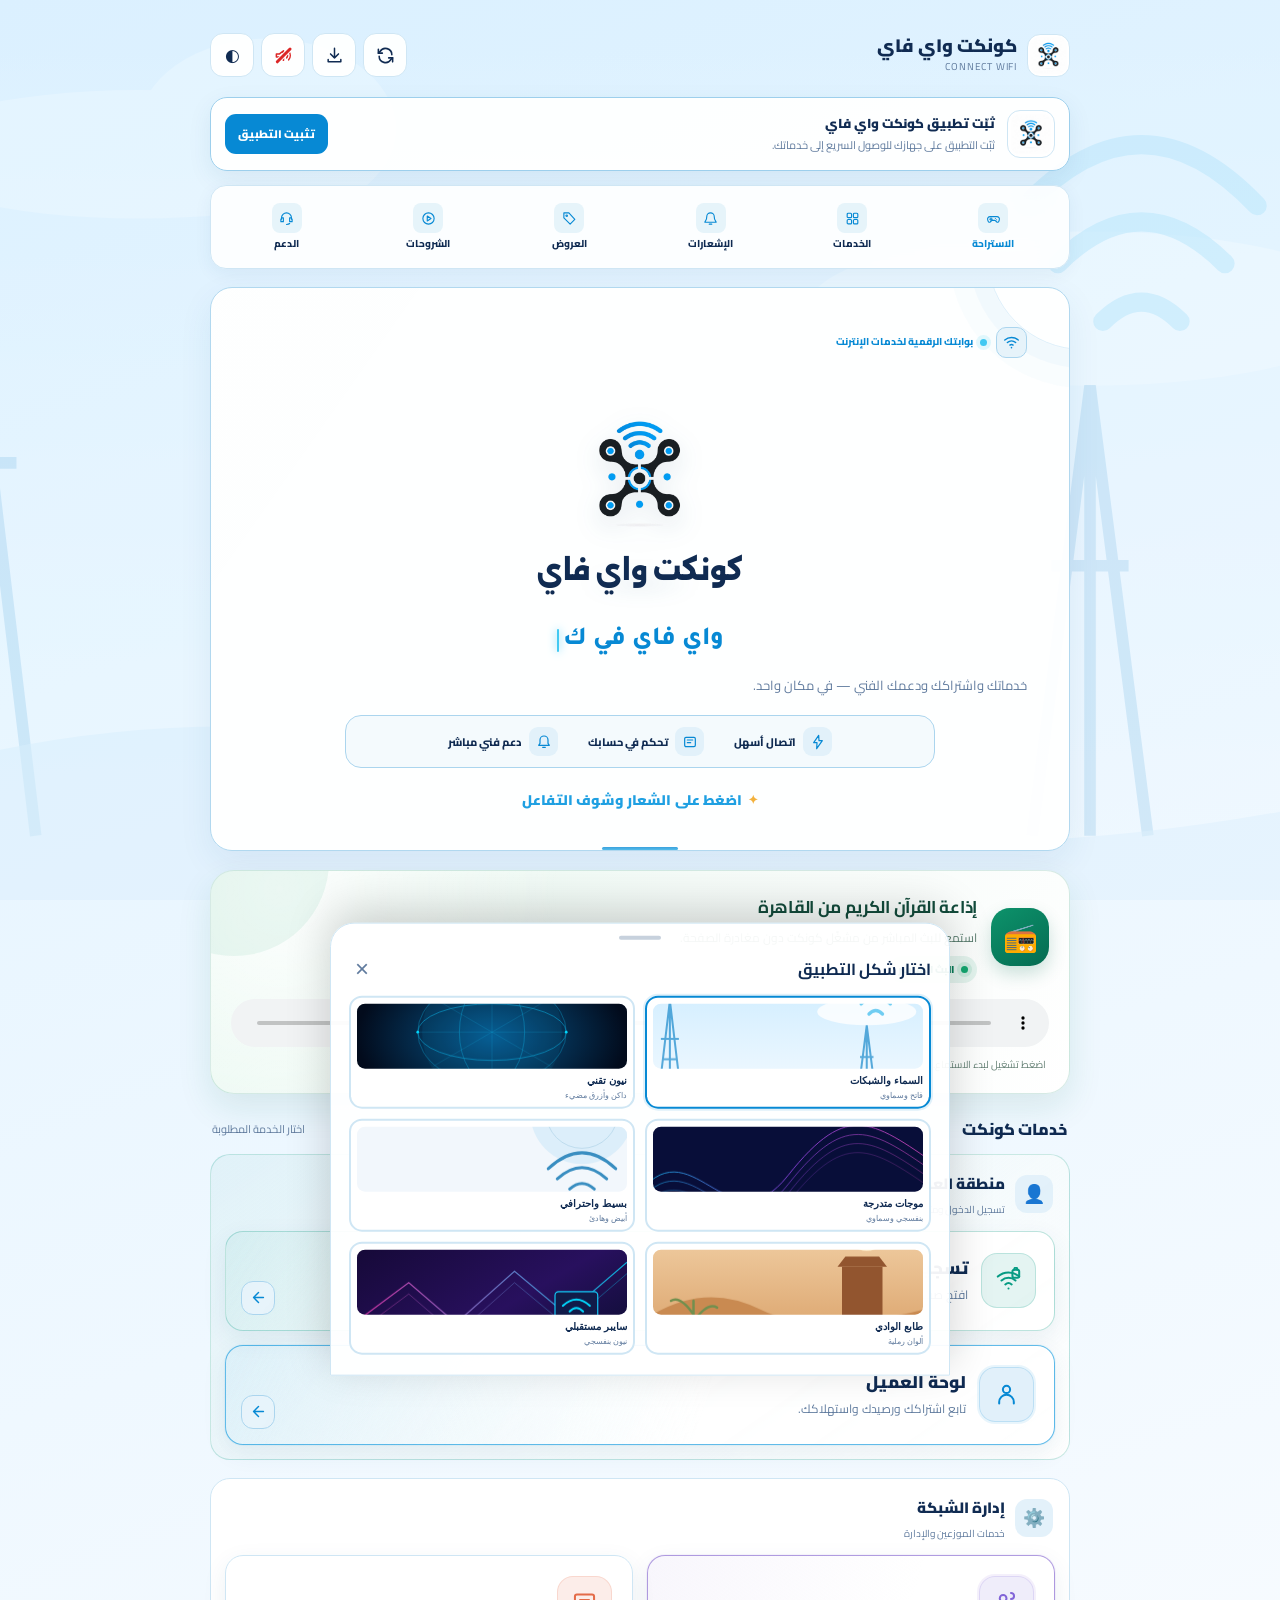
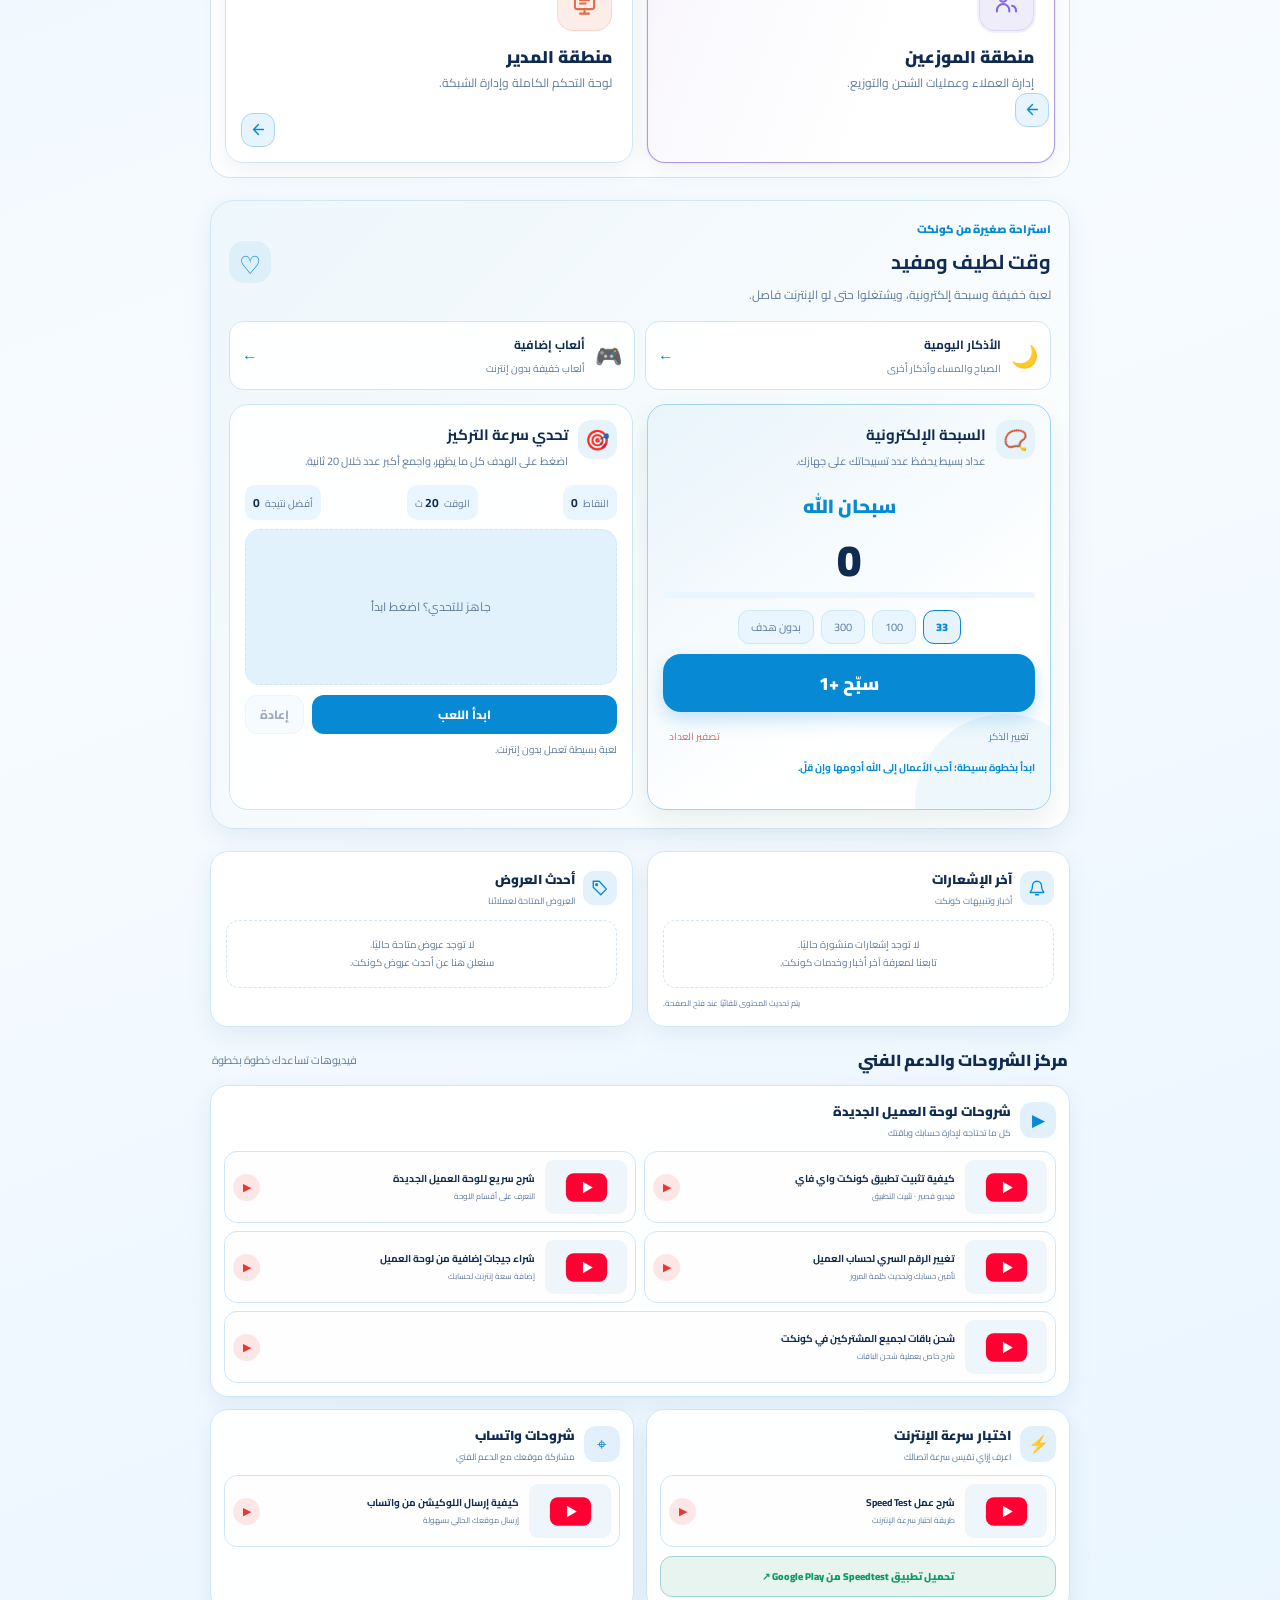
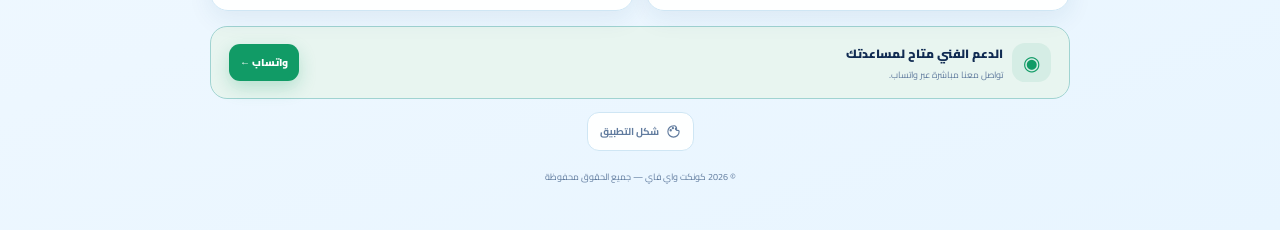
==== commit d0cd2a1e: "10013" ====
--- a/index.html
+++ b/index.html
@@ -1509,11 +1509,17 @@
  // The speaker itself is handled by its click action to avoid double playback.
  document.addEventListener("pointerdown",async(event)=>{
   if(firstTouchHandled)return;
-  if(event.target===button||button.contains(event.target)||event.target.closest("#quranRadioPlayer"))return;
-  firstTouchHandled=true;
-  await playFromStart();
-  try{localStorage.setItem("connectSalawatAutoPlayed","1");}catch(e){}
- },{capture:true,passive:true,once:true});
+  const target=event.target;
+  if(target===button||button.contains(target)||(target.closest&&target.closest("#quranRadioPlayer")))return;
+  // Mark the first gesture as consumed only after the browser confirms playback.
+  // If Chrome blocks the first attempt in a captive-portal/shortcut context,
+  // the next genuine tap gets another chance without requiring the speaker button.
+  const played=await playFromStart();
+  if(played){
+   firstTouchHandled=true;
+   try{localStorage.setItem("connectSalawatAutoPlayed","1");}catch(e){}
+  }
+ },{capture:true,passive:true});
  // Every deliberate press on the speaker replays the short clip from second 1.
  button.addEventListener("click",async(event)=>{
   event.preventDefault();
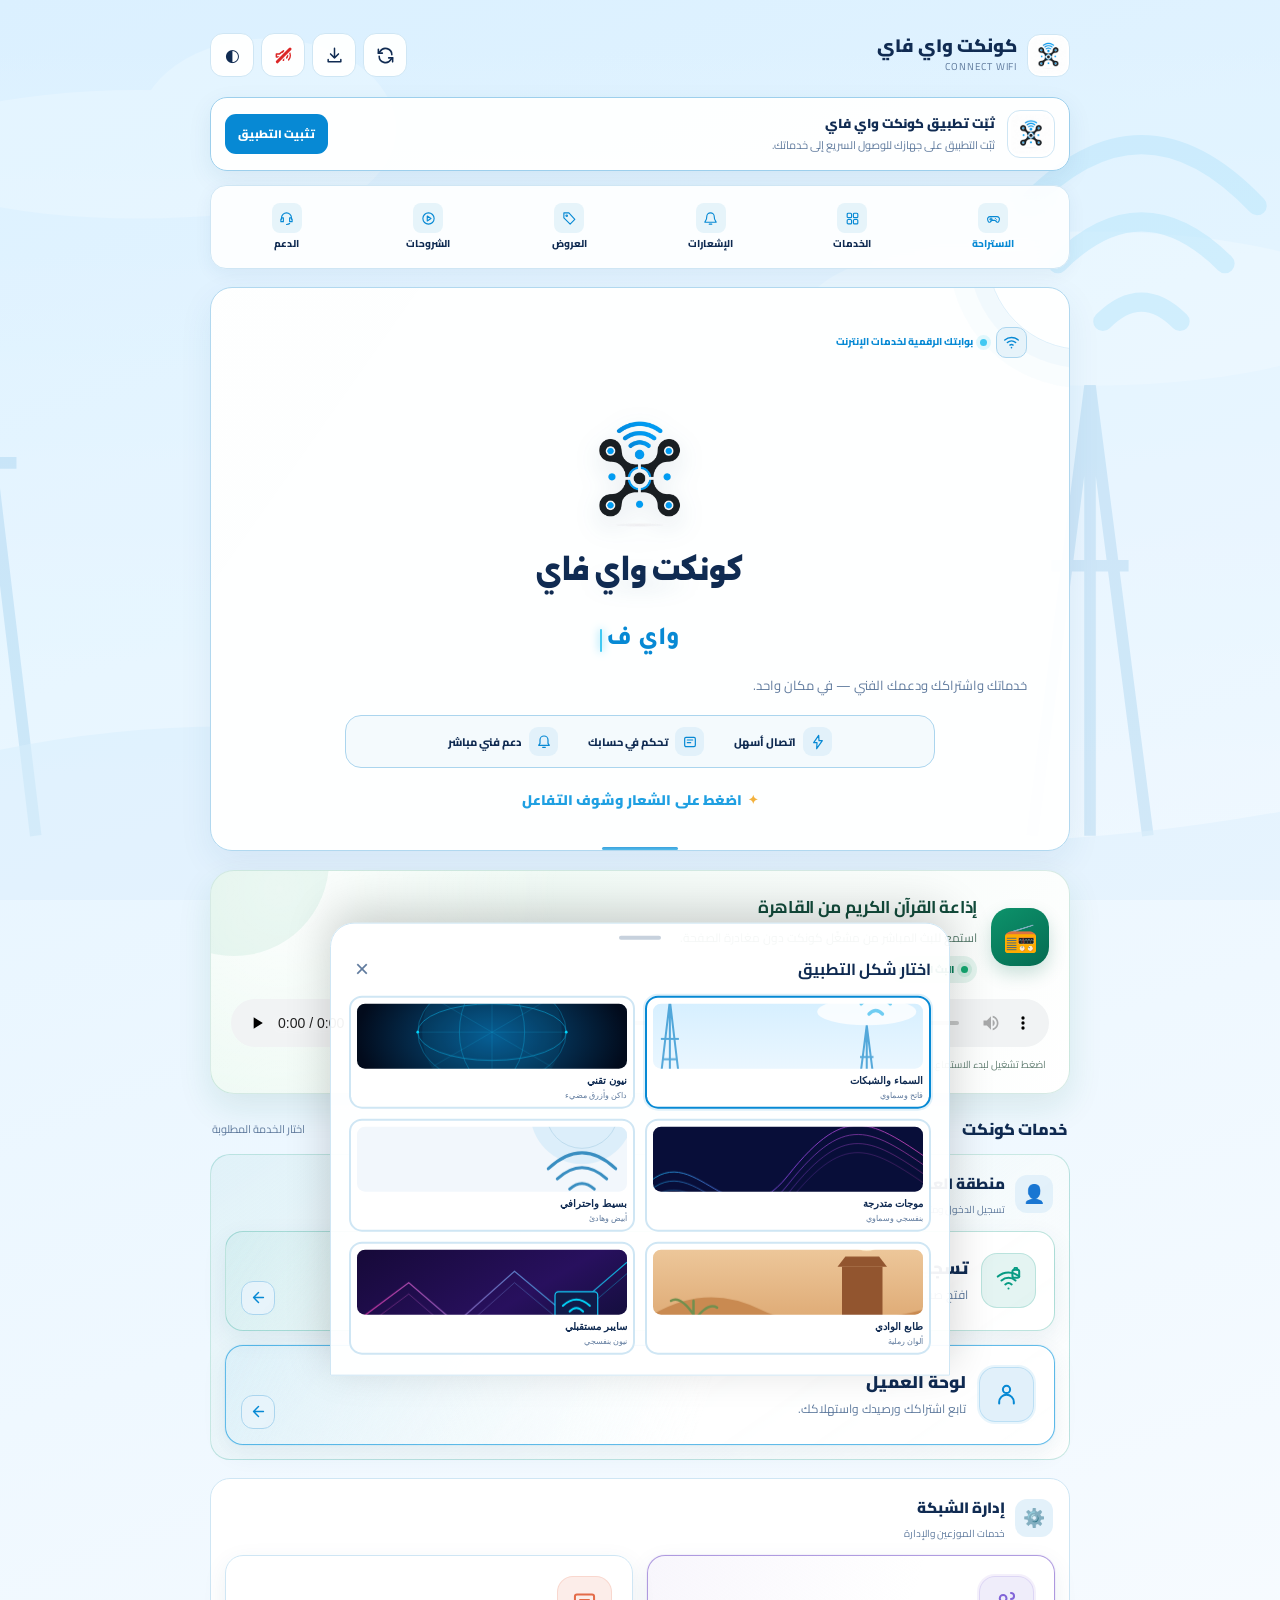
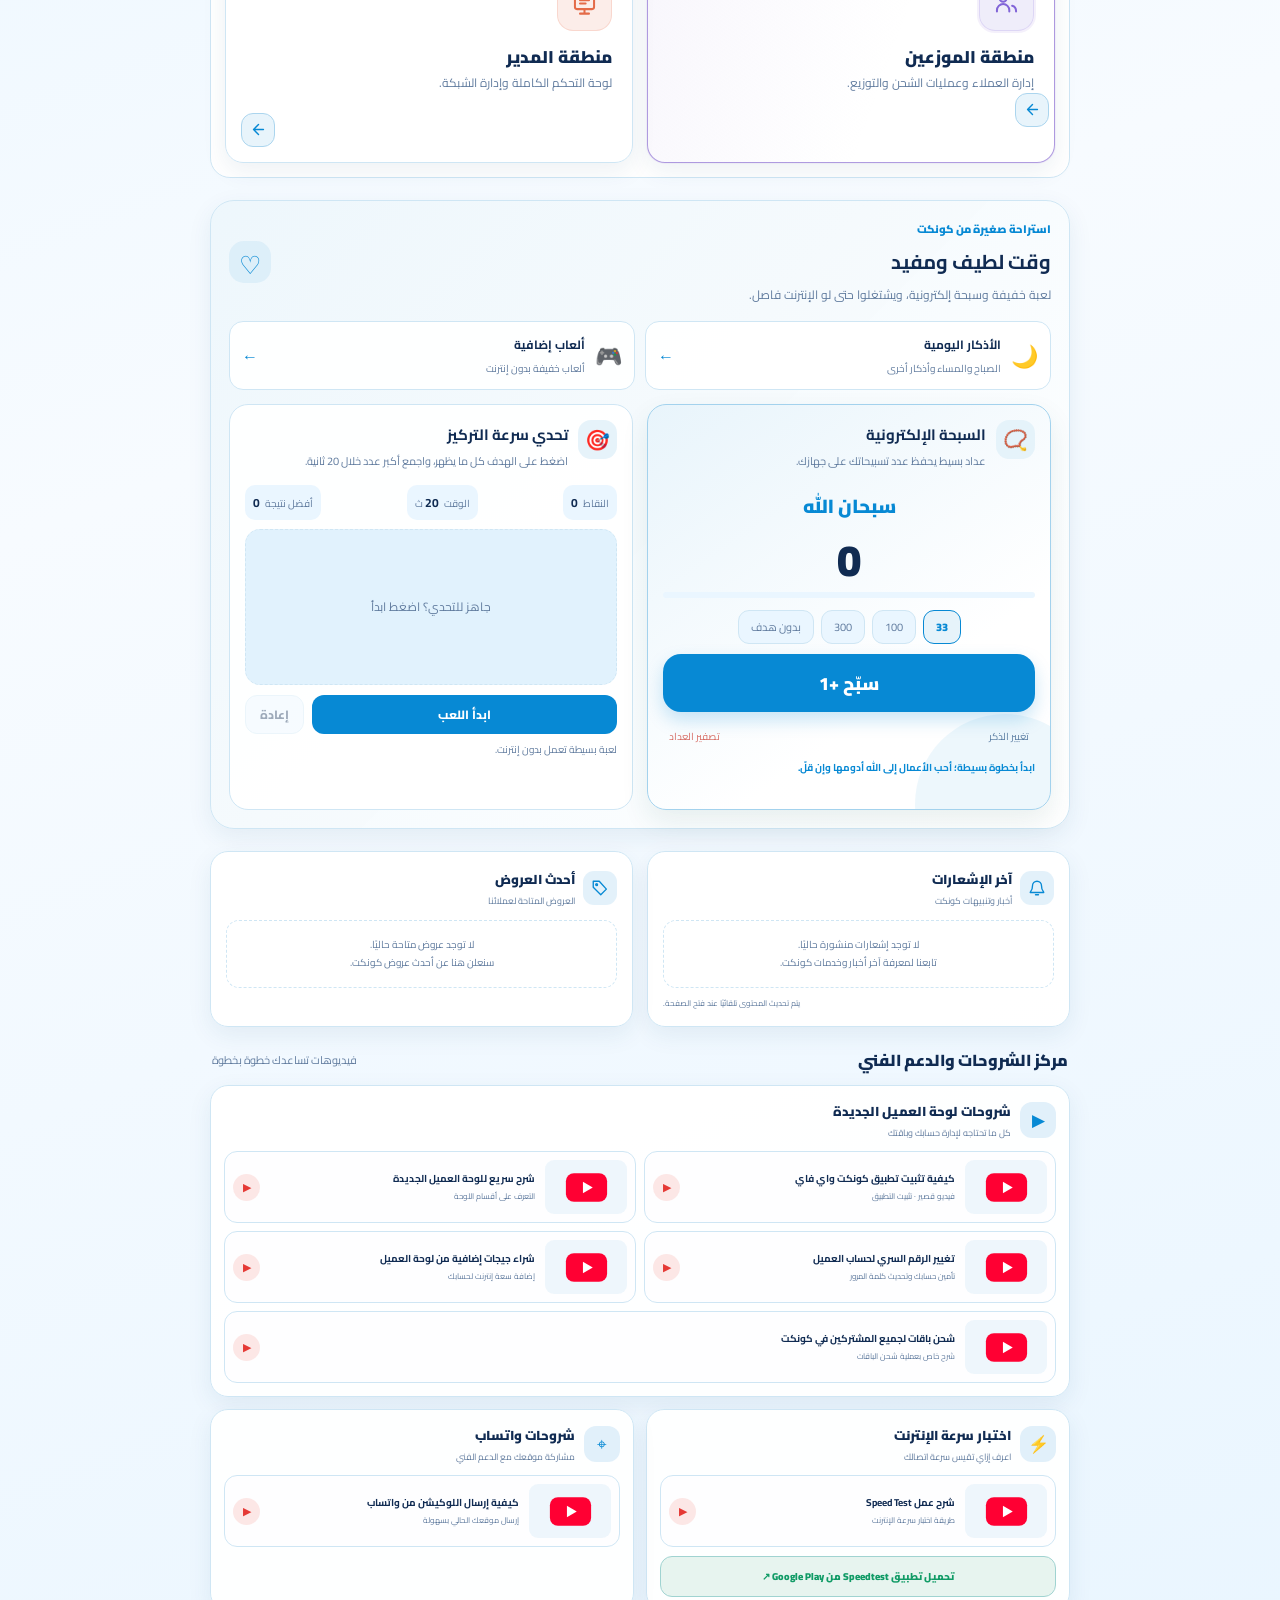
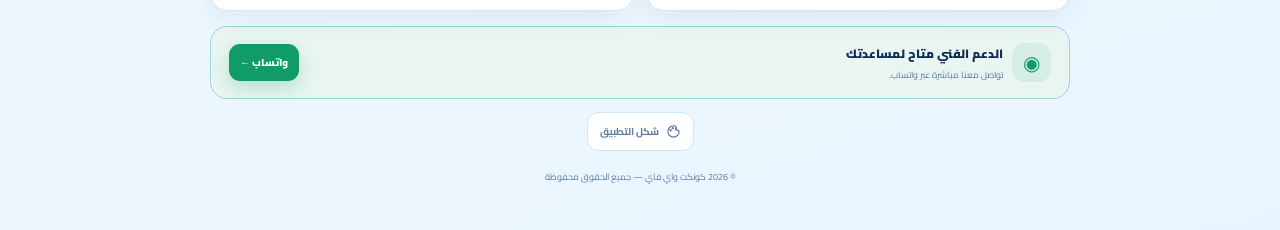
==== commit b2ac7941: "10014" ====
--- a/index.html
+++ b/index.html
@@ -9,9 +9,7 @@
 <link rel="icon" href="./icons/icon-192.png">
 <link rel="apple-touch-icon" href="./icons/icon-192.png">
 <title>كونكت واي فاي</title>
-<link rel="preconnect" href="https://fonts.googleapis.com">
-<link rel="preconnect" href="https://fonts.gstatic.com" crossorigin>
-<link href="https://fonts.googleapis.com/css2?family=Alexandria:wght@400;500;600;700;800;900&family=Cairo:wght@400;500;600;700;800;900&family=Tajawal:wght@400;500;600;700;800;900&display=swap" rel="stylesheet">
+<link rel="stylesheet" href="./assets/fonts/fonts.css">
 <style>
 *{box-sizing:border-box}html{min-height:100%;scroll-behavior:smooth}body{margin:0;min-height:100vh;font-family:"Cairo",Tahoma,sans-serif;color:var(--text);background:var(--bg);padding-bottom:calc(22px + env(safe-area-inset-bottom));transition:background .25s,color .25s}
 :root{--bg:#eff7ff;--panel:#fff;--text:#142846;--muted:#687b94;--line:#dce8f2;--accent:#087fc7;--accent2:#39bce8;--support:#119b66;--shadow:0 8px 25px rgba(22,75,119,.08)}
@@ -1668,6 +1666,18 @@
 let deferred=null;
 const guide=document.getElementById("installGuide"),guideTitle=document.getElementById("installGuideTitle"),guideText=document.getElementById("installGuideText"),guideAction=document.getElementById("installGuideAction");
 const isStandalone=()=>window.matchMedia("(display-mode: standalone)").matches||window.navigator.standalone===true;
+let installedWebAppDetected=false;
+async function detectInstalledWebApp(){
+ if(isStandalone())return true;
+ if(typeof navigator.getInstalledRelatedApps!=="function")return false;
+ try{
+  const apps=await navigator.getInstalledRelatedApps();
+  const appId="https://alisaberhanafy.github.io/connect/";
+  return Array.isArray(apps)&&apps.some(app=>
+   app.platform==="webapp"&&(app.id===appId||app.url==="https://alisaberhanafy.github.io/connect/manifest.webmanifest")
+  );
+ }catch(error){return false}
+}
 const installUA=navigator.userAgent||"";
 const isIOS=/iphone|ipad|ipod/i.test(installUA)||(navigator.platform==="MacIntel"&&navigator.maxTouchPoints>1);
 const isAndroid=/Android/i.test(installUA);
@@ -1676,9 +1686,18 @@
  if(isStandalone()){guide.hidden=true;return}
  guide.hidden=false;
  guide.classList.toggle("browser-warning",!isChrome&&!isIOS);
- if(isIOS){guideTitle.textContent="ثبّت كونكت واي فاي على جهازك";guideText.textContent="لإضافة كونكت للشاشة الرئيسية على iPhone، افتح الصفحة في Safari ثم مشاركة ← إضافة إلى الشاشة الرئيسية.";guideAction.textContent="شرح التثبيت على iPhone";}
- else if(!isChrome){guideTitle.textContent="افتح كونكت واي فاي باستخدام Google Chrome";guideText.textContent="لأفضل تجربة وتثبيت التطبيق، افتح هذه الصفحة في Google Chrome.";guideAction.textContent="طريقة الفتح";}
- else{guideTitle.textContent="ثبّت تطبيق كونكت واي فاي";guideText.textContent="ثبّت التطبيق على جهازك للوصول السريع إلى خدماتك.";guideAction.textContent="تثبيت التطبيق";}
+ if(installedWebAppDetected){
+  guideTitle.textContent="تطبيق كونكت واي فاي مثبت بالفعل";
+  guideText.textContent="لفتح التطبيق المستقل، اضغط على «Open in app» بجوار شريط العنوان في Chrome.";
+  guideAction.textContent="طريقة فتح التطبيق";
+  guideAction.onclick=()=>notify("اضغط على Open in app بجوار شريط العنوان لفتح تطبيق كونكت واي فاي المثبت.");
+ }
+ else{
+  guideAction.onclick=promptInstall;
+  if(isIOS){guideTitle.textContent="ثبّت كونكت واي فاي على جهازك";guideText.textContent="لإضافة كونكت للشاشة الرئيسية على iPhone، افتح الصفحة في Safari ثم مشاركة ← إضافة إلى الشاشة الرئيسية.";guideAction.textContent="شرح التثبيت على iPhone";}
+  else if(!isChrome){guideTitle.textContent="افتح كونكت واي فاي باستخدام Google Chrome";guideText.textContent="لأفضل تجربة وتثبيت التطبيق، افتح هذه الصفحة في Google Chrome.";guideAction.textContent="طريقة الفتح";}
+  else{guideTitle.textContent="ثبّت تطبيق كونكت واي فاي";guideText.textContent="ثبّت التطبيق على جهازك للوصول السريع إلى خدماتك.";guideAction.textContent="تثبيت التطبيق";}
+ }
 }
 window.addEventListener("beforeinstallprompt",e=>{e.preventDefault();deferred=e;updateInstallGuide()});
 window.addEventListener("appinstalled",()=>{
@@ -1697,8 +1716,12 @@
  else{notify("افتح الصفحة أولًا باستخدام Google Chrome، ثم اختر تثبيت التطبيق من القائمة.");}
 }
 document.getElementById("install").onclick=promptInstall;
-guideAction.addEventListener("click",promptInstall);
+
 updateInstallGuide();
+detectInstalledWebApp().then(installed=>{
+ installedWebAppDetected=installed;
+ updateInstallGuide();
+});
 let appSwRegistration=null;
 let updateReloading=false;
 let updateCheckBusy=false;
--- a/assets/fonts/fonts.css
+++ b/assets/fonts/fonts.css
@@ -0,0 +1,18 @@
+@font-face{font-family:"Cairo";font-style:normal;font-weight:400;font-display:swap;src:url("./Cairo-400.ttf") format("truetype");}
+@font-face{font-family:"Cairo";font-style:normal;font-weight:500;font-display:swap;src:url("./Cairo-500.ttf") format("truetype");}
+@font-face{font-family:"Cairo";font-style:normal;font-weight:600;font-display:swap;src:url("./Cairo-600.ttf") format("truetype");}
+@font-face{font-family:"Cairo";font-style:normal;font-weight:700;font-display:swap;src:url("./Cairo-700.ttf") format("truetype");}
+@font-face{font-family:"Cairo";font-style:normal;font-weight:800;font-display:swap;src:url("./Cairo-800.ttf") format("truetype");}
+@font-face{font-family:"Cairo";font-style:normal;font-weight:900;font-display:swap;src:url("./Cairo-900.ttf") format("truetype");}
+@font-face{font-family:"Alexandria";font-style:normal;font-weight:400;font-display:swap;src:url("./Alexandria-400.ttf") format("truetype");}
+@font-face{font-family:"Alexandria";font-style:normal;font-weight:500;font-display:swap;src:url("./Alexandria-500.ttf") format("truetype");}
+@font-face{font-family:"Alexandria";font-style:normal;font-weight:600;font-display:swap;src:url("./Alexandria-600.ttf") format("truetype");}
+@font-face{font-family:"Alexandria";font-style:normal;font-weight:700;font-display:swap;src:url("./Alexandria-700.ttf") format("truetype");}
+@font-face{font-family:"Alexandria";font-style:normal;font-weight:800;font-display:swap;src:url("./Alexandria-800.ttf") format("truetype");}
+@font-face{font-family:"Alexandria";font-style:normal;font-weight:900;font-display:swap;src:url("./Alexandria-900.ttf") format("truetype");}
+@font-face{font-family:"Tajawal";font-style:normal;font-weight:400;font-display:swap;src:url("./Tajawal-400.ttf") format("truetype");}
+@font-face{font-family:"Tajawal";font-style:normal;font-weight:500;font-display:swap;src:url("./Tajawal-500.ttf") format("truetype");}
+@font-face{font-family:"Tajawal";font-style:normal;font-weight:600;font-display:swap;src:url("./Tajawal-600.ttf") format("truetype");}
+@font-face{font-family:"Tajawal";font-style:normal;font-weight:700;font-display:swap;src:url("./Tajawal-700.ttf") format("truetype");}
+@font-face{font-family:"Tajawal";font-style:normal;font-weight:800;font-display:swap;src:url("./Tajawal-800.ttf") format("truetype");}
+@font-face{font-family:"Tajawal";font-style:normal;font-weight:900;font-display:swap;src:url("./Tajawal-900.ttf") format("truetype");}
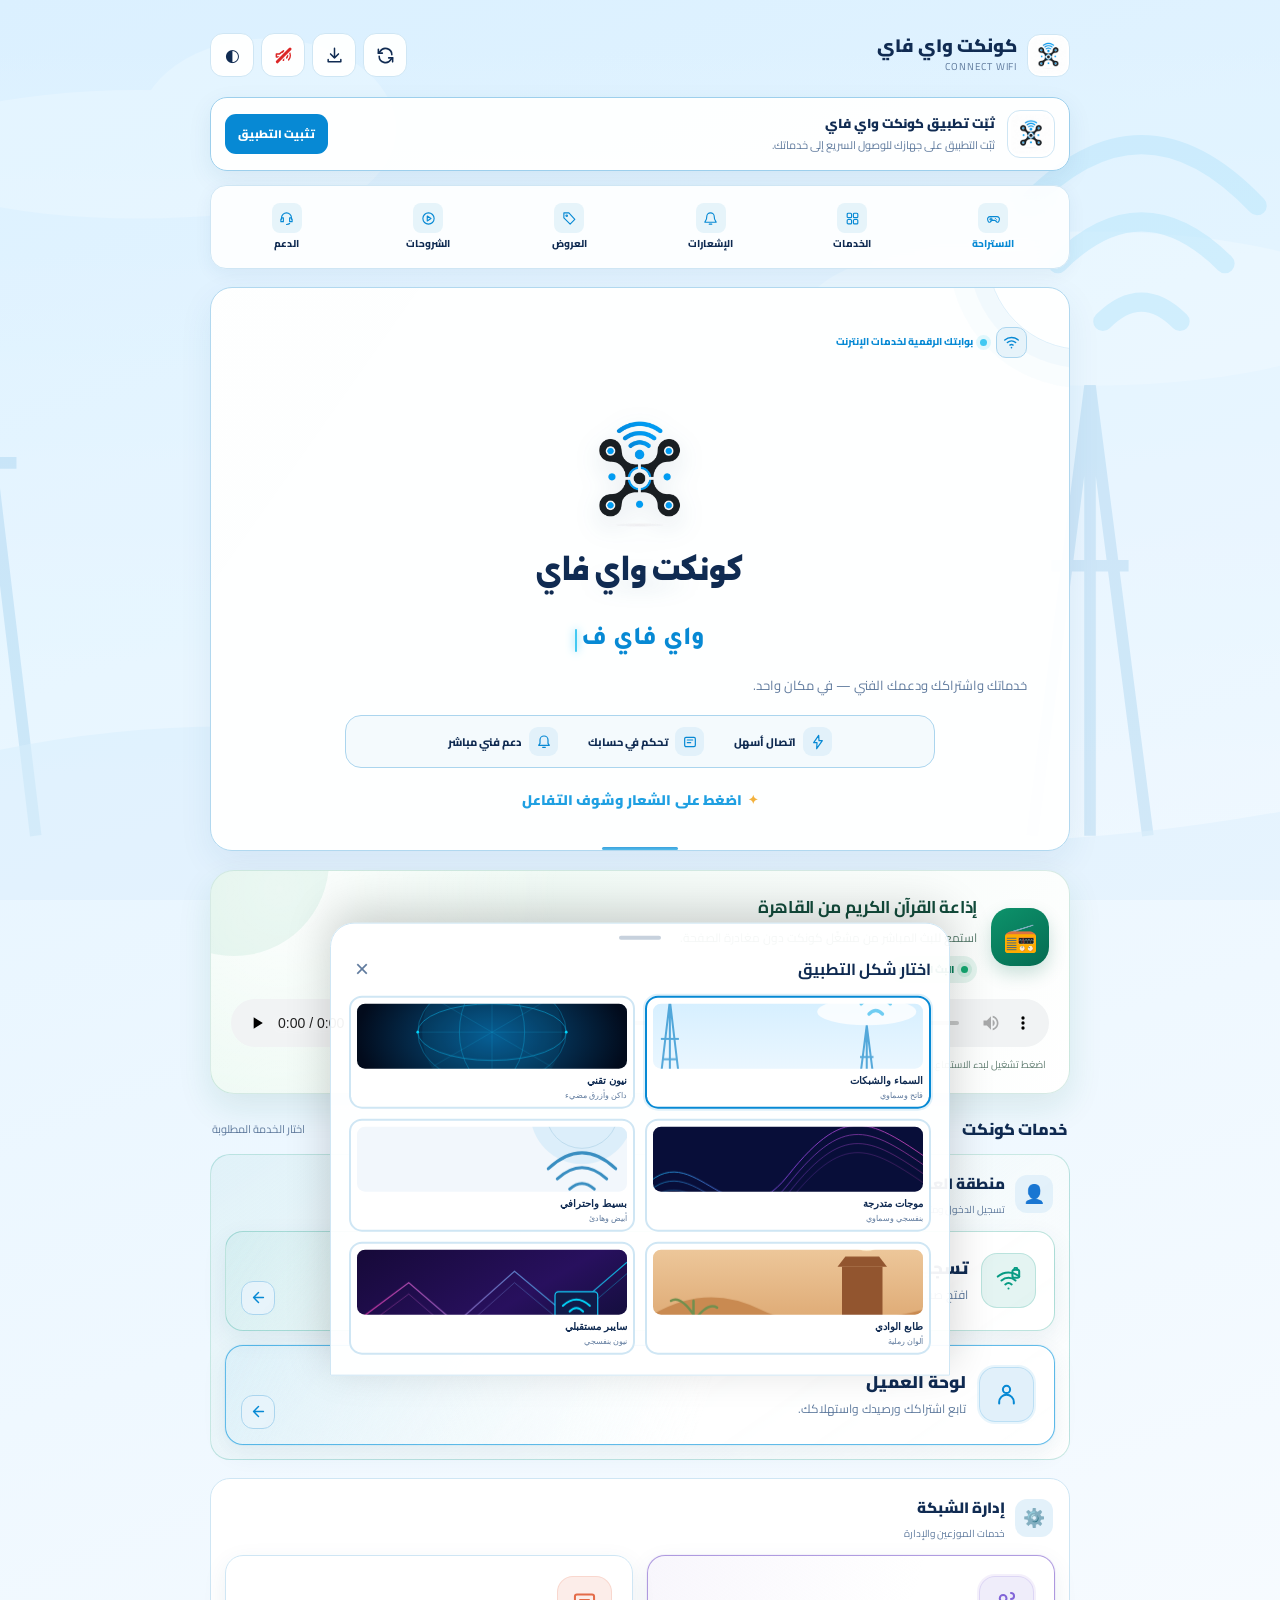
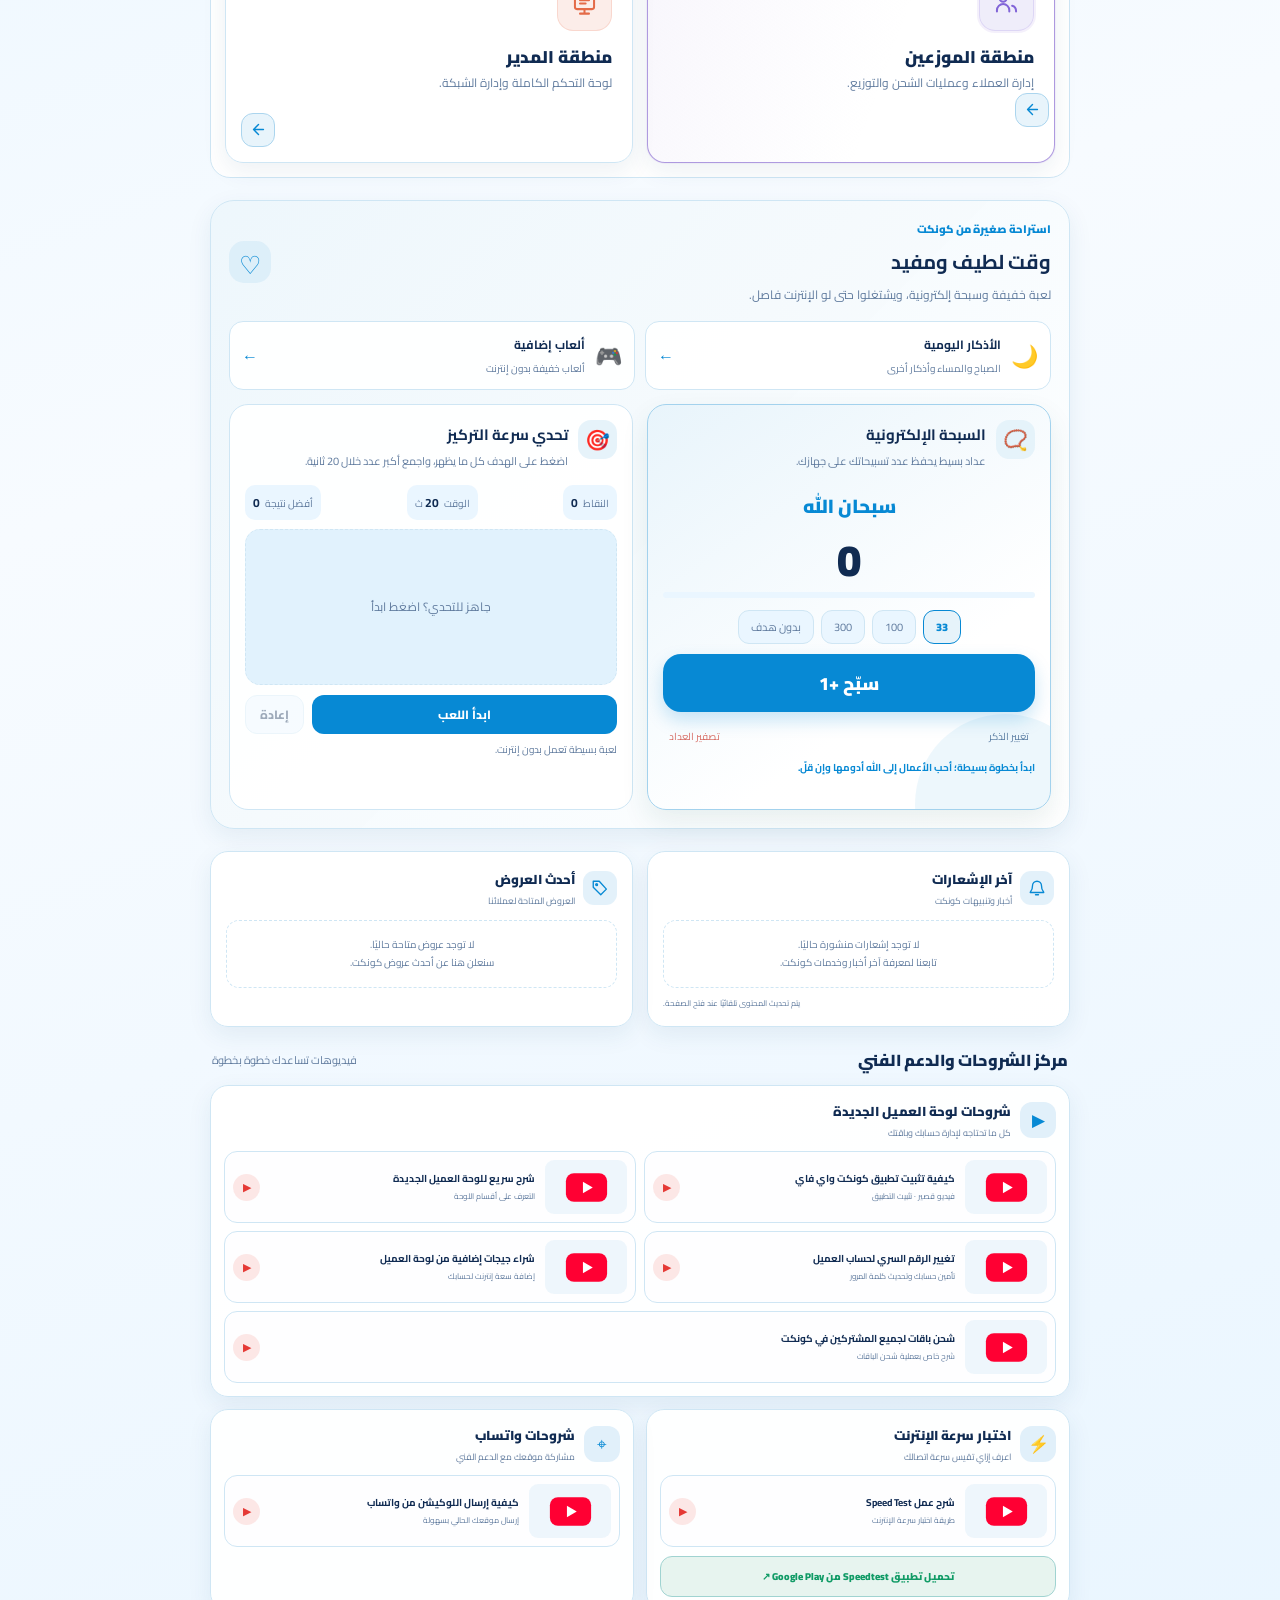
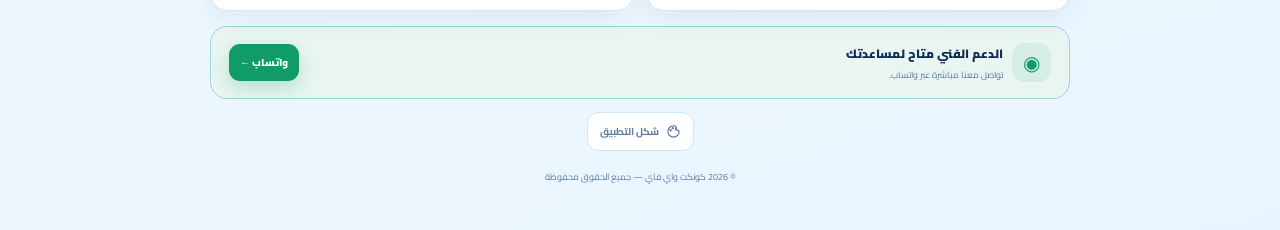
==== commit e162bf89: "10016" ====
--- a/index.html
+++ b/index.html
@@ -1665,6 +1665,9 @@
 document.getElementById("year").textContent=new Date().getFullYear();
 let deferred=null;
 const guide=document.getElementById("installGuide"),guideTitle=document.getElementById("installGuideTitle"),guideText=document.getElementById("installGuideText"),guideAction=document.getElementById("installGuideAction");
+const APP_ORIGIN="https://alisaberhanafy.github.io";
+const APP_PATH="/connect/";
+const APP_MANIFEST=APP_ORIGIN+APP_PATH+"manifest.webmanifest";
 const isStandalone=()=>window.matchMedia("(display-mode: standalone)").matches||window.navigator.standalone===true;
 let installedWebAppDetected=false;
 async function detectInstalledWebApp(){
@@ -1672,16 +1675,25 @@
  if(typeof navigator.getInstalledRelatedApps!=="function")return false;
  try{
   const apps=await navigator.getInstalledRelatedApps();
-  const appId="https://alisaberhanafy.github.io/connect/";
-  return Array.isArray(apps)&&apps.some(app=>
-   app.platform==="webapp"&&(app.id===appId||app.url==="https://alisaberhanafy.github.io/connect/manifest.webmanifest")
-  );
+  if(!Array.isArray(apps))return false;
+  return apps.some(app=>{
+   if(app.platform!=="webapp")return false;
+   const candidates=[app.id,app.url].filter(Boolean).map(value=>{
+    const text=String(value);
+    return text.endsWith("/")?text.slice(0,-1):text;
+   });
+   return candidates.some(value=>
+    value===APP_ORIGIN+APP_PATH.slice(0,-1)||
+    value===APP_MANIFEST
+   );
+  });
  }catch(error){return false}
 }
 const installUA=navigator.userAgent||"";
 const isIOS=/iphone|ipad|ipod/i.test(installUA)||(navigator.platform==="MacIntel"&&navigator.maxTouchPoints>1);
 const isAndroid=/Android/i.test(installUA);
 const isChrome=/Chrome\/\d+/i.test(installUA)&&!/EdgA|OPR|SamsungBrowser|YaBrowser|DuckDuckGo|Brave|;\s*wv\)/i.test(installUA);
+
 function updateInstallGuide(){
  if(isStandalone()){guide.hidden=true;return}
  guide.hidden=false;
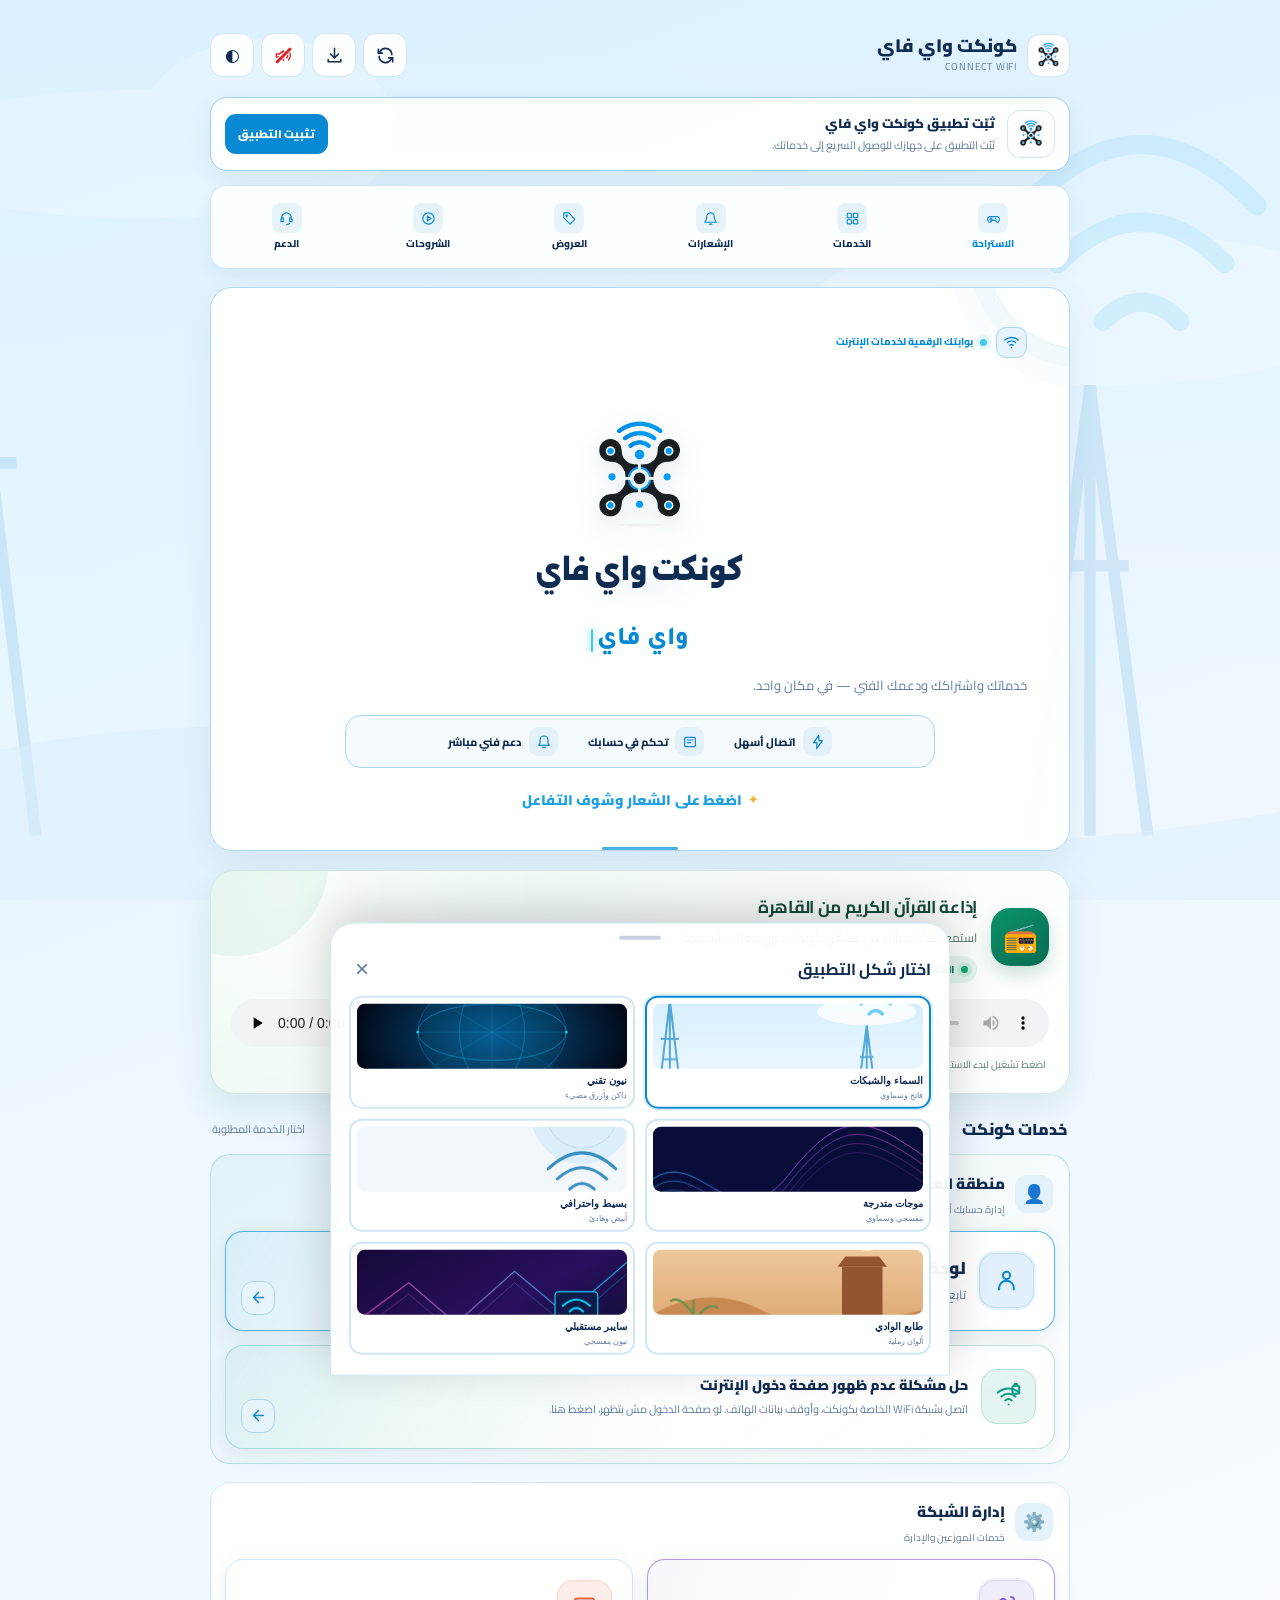
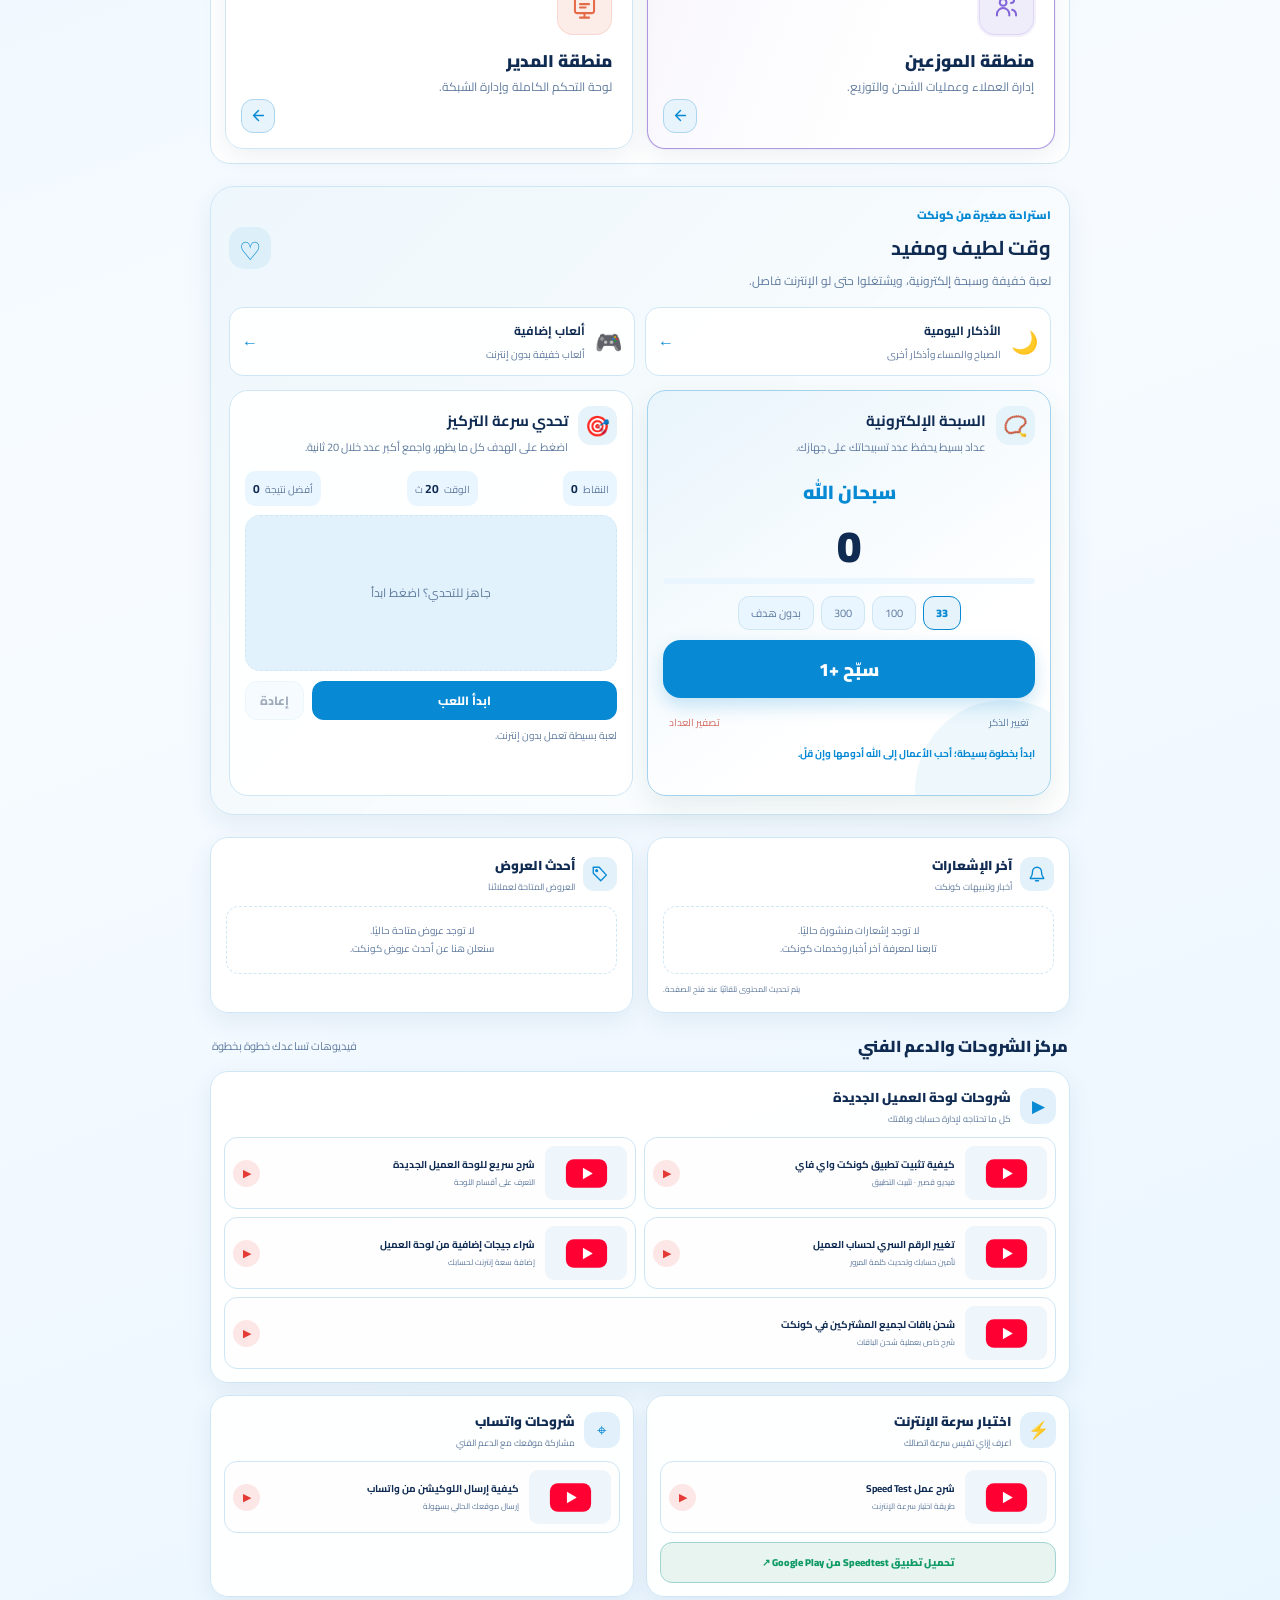
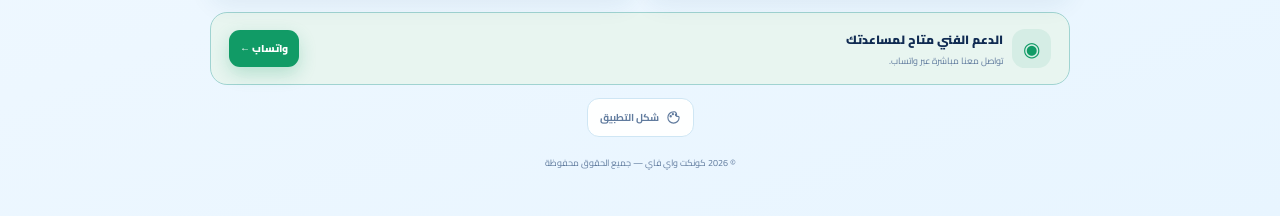
==== commit 77385a8f: "10017" ====
--- a/index.html
+++ b/index.html
@@ -1206,7 +1206,41 @@
 .chrome-required-action{display:flex;align-items:center;justify-content:center;gap:10px;width:100%;padding:15px 16px;border:0;border-radius:14px;background:#16834a;color:white;font-size:16px;font-weight:800;text-decoration:none;cursor:pointer}
 .chrome-required-note{display:block;margin-top:14px;color:#718178;font-size:11px;line-height:1.7}
 .chrome-required-card .chrome-store-action{margin-top:10px;background:#f1f7f3;color:#17613d;border:1px solid #cfe5d8}
-</style>
+
+/* V128 — clarify the two different customer actions */
+.customer-group .service.customer{order:0}
+.customer-group .service.hotspot-service{order:1}
+.service.hotspot-service{min-height:104px}
+.service.hotspot-service .service-copy h3{font-size:14px;line-height:1.65}
+.service.hotspot-service .service-copy p{font-size:11px;line-height:1.85;max-width:650px}
+@media(max-width:520px){
+ .service.hotspot-service{align-items:flex-start;padding-top:14px;padding-bottom:14px}
+ .service.hotspot-service .service-icon{width:48px;height:48px}
+ .service.hotspot-service .service-copy h3{font-size:13px}
+ .service.hotspot-service .service-copy p{font-size:10px}
+}
+
+/* V129 — concise confirmation actions */
+.role-confirm-dialog.hotspot-confirm .role-confirm-actions button{
+ min-width:88px;
+ padding:10px 18px;
+ white-space:nowrap;
+}
+\n/* V131 — physically anchor only the distributor arrow to the card's bottom-left */
+.management-services > a.service.agent{
+  position:relative !important;
+}
+.management-services > a.service.agent > span.go{
+  position:absolute !important;
+  inset:auto auto 15px 15px !important;
+  top:auto !important;
+  right:auto !important;
+  bottom:15px !important;
+  left:15px !important;
+  margin:0 !important;
+  transform:none !important;
+}
+\n</style>
 <script>
 (function(){
  var ua=navigator.userAgent||"";
@@ -1322,15 +1356,15 @@
 <div class="section-title" id="services-heading"><h2>خدمات كونكت</h2><span>اختار الخدمة المطلوبة</span></div>
 
 <section class="service-group customer-group" aria-labelledby="customerGroupTitle">
- <div class="service-group-heading"><span class="service-group-icon">👤</span><div><h2 id="customerGroupTitle">منطقة العميل</h2><p>تسجيل الدخول ومتابعة اشتراكك</p></div></div>
+ <div class="service-group-heading"><span class="service-group-icon">👤</span><div><h2 id="customerGroupTitle">منطقة العميل</h2><p>إدارة حسابك أو حل مشكلة الاتصال بالإنترنت</p></div></div>
  <nav class="services" id="services" aria-label="خدمات العميل">
+  <a class="service customer" href="http://136.244.112.67/users/" target="_self" rel="noopener noreferrer">
+   <span class="service-icon"><svg viewBox="0 0 24 24"><circle cx="12" cy="7.5" r="3.2"/><path d="M5.5 20v-1.3a6.5 6.5 0 0 1 13 0V20"/></svg></span>
+   <span class="service-copy"><h3>لوحة العميل</h3><p>تابع باقتك واستهلاكك ورصيدك وجدد اشتراكك.</p></span><span class="go" aria-hidden="true"><svg viewBox="0 0 24 24"><path d="M19 12H5M12 5l-7 7 7 7"/></svg></span>
+  </a>
   <a class="service hotspot-service" id="hotspotLoginLink" href="http://10.1.1.1" target="_self" rel="noopener noreferrer">
    <span class="service-icon"><svg viewBox="0 0 24 24" aria-hidden="true"><path d="M2.5 8.5a14.2 14.2 0 0 1 19 0M5.8 12a9.3 9.3 0 0 1 12.4 0M9.2 15.5a4.2 4.2 0 0 1 5.6 0"/><path d="M12 19.2h.01"/><rect x="15.5" y="2.5" width="6" height="7" rx="1.5"/><path d="M17.2 2.5V1.8a1.3 1.3 0 0 1 2.6 0v.7"/></svg></span>
-   <span class="service-copy"><h3>تسجيل دخول الإنترنت</h3><p>افتح صفحة الدخول لو مش بتظهر تلقائيًا.</p></span><span class="go" aria-hidden="true"><svg viewBox="0 0 24 24"><path d="M19 12H5M12 5l-7 7 7 7"/></svg></span>
-  </a>
-  <a class="service customer" href="http://136.244.112.67/users/" target="_self" rel="noopener noreferrer">
-   <span class="service-icon"><svg viewBox="0 0 24 24"><circle cx="12" cy="7.5" r="3.2"/><path d="M5.5 20v-1.3a6.5 6.5 0 0 1 13 0V20"/></svg></span>
-   <span class="service-copy"><h3>لوحة العميل</h3><p>تابع اشتراكك ورصيدك واستهلاكك.</p></span><span class="go" aria-hidden="true"><svg viewBox="0 0 24 24"><path d="M19 12H5M12 5l-7 7 7 7"/></svg></span>
+   <span class="service-copy"><h3>حل مشكلة عدم ظهور صفحة دخول الإنترنت</h3><p>اتصل بشبكة WiFi الخاصة بكونكت، وأوقف بيانات الهاتف. لو صفحة الدخول مش بتظهر، اضغط هنا.</p></span><span class="go" aria-hidden="true"><svg viewBox="0 0 24 24"><path d="M19 12H5M12 5l-7 7 7 7"/></svg></span>
   </a>
  </nav>
 </section>
@@ -2081,10 +2115,10 @@
    if(!target||!target.closest("#hotspotLoginLink"))return;
    event.preventDefault();event.stopPropagation();event.stopImmediatePropagation();
    pending=true;
-   title.textContent="إنت متصل بواي فاي كونكت؟";
-   desc.textContent="الزر ده بيفتح صفحة الدخول لو مش بتظهر تلقائيًا.";
+   title.textContent="تأكد من اتصالك قبل المتابعة";
+   desc.textContent="لازم تكون متصل بشبكة WiFi الخاصة بكونكت، وتقفل بيانات الهاتف (Mobile Data)، وبعدها اضغط موافق لفتح صفحة تسجيل دخول الإنترنت.";
    icon.textContent="📶";
-   yes.textContent="أيوه";
+   yes.textContent="موافق";
    no.textContent="إلغاء";
    dialog.classList.add("hotspot-confirm");
    backdrop.hidden=false;
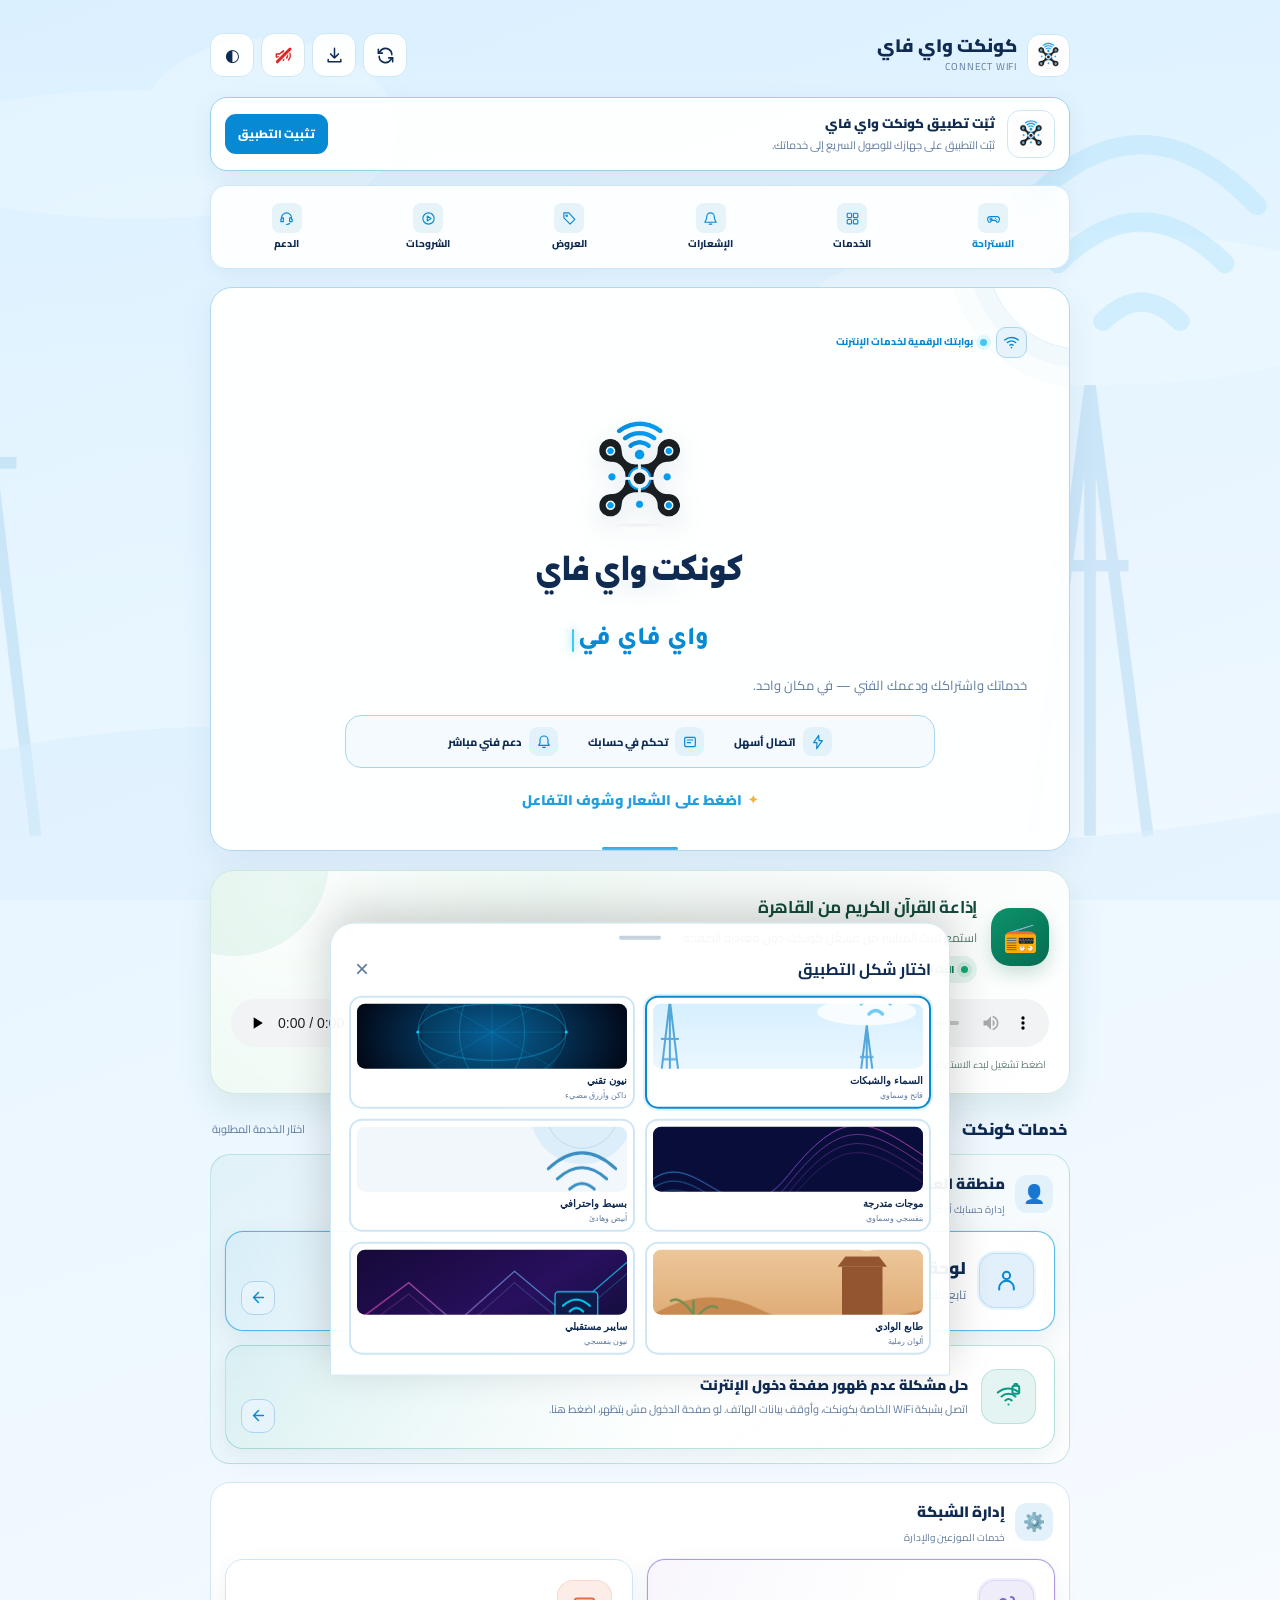
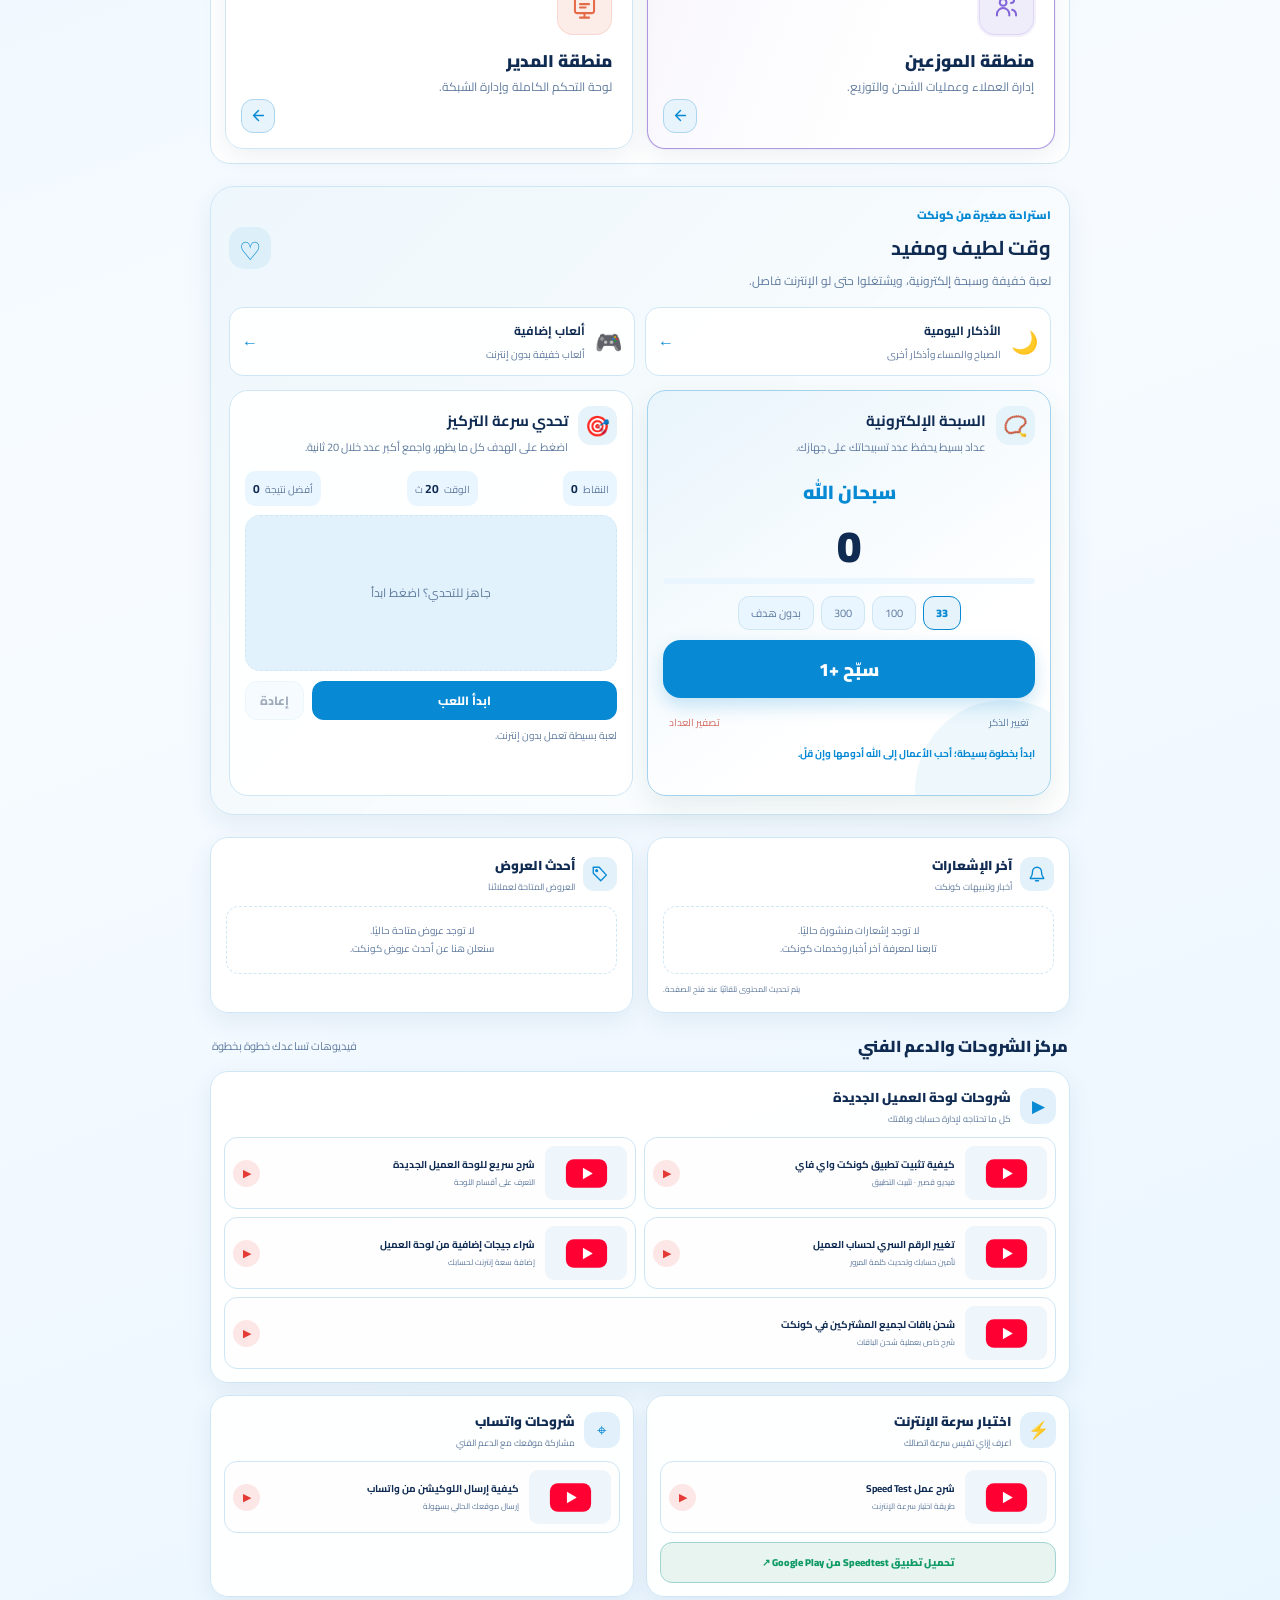
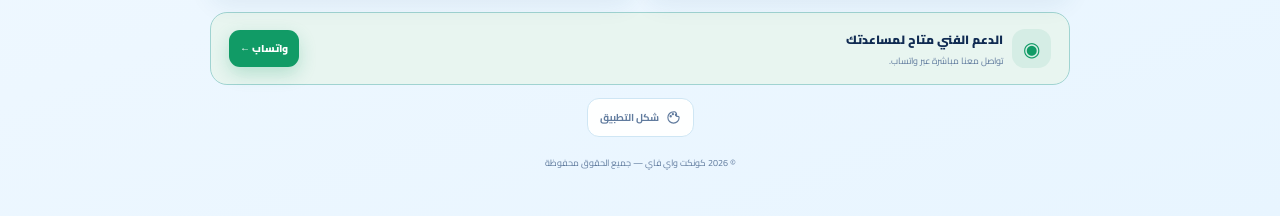
==== commit d7b42286: "10018" ====
--- a/index.html
+++ b/index.html
@@ -1358,7 +1358,7 @@
 <section class="service-group customer-group" aria-labelledby="customerGroupTitle">
  <div class="service-group-heading"><span class="service-group-icon">👤</span><div><h2 id="customerGroupTitle">منطقة العميل</h2><p>إدارة حسابك أو حل مشكلة الاتصال بالإنترنت</p></div></div>
  <nav class="services" id="services" aria-label="خدمات العميل">
-  <a class="service customer" href="http://136.244.112.67/users/" target="_self" rel="noopener noreferrer">
+  <a class="service customer" href="https://0113.smeradius.com/users" target="_self" rel="noopener noreferrer">
    <span class="service-icon"><svg viewBox="0 0 24 24"><circle cx="12" cy="7.5" r="3.2"/><path d="M5.5 20v-1.3a6.5 6.5 0 0 1 13 0V20"/></svg></span>
    <span class="service-copy"><h3>لوحة العميل</h3><p>تابع باقتك واستهلاكك ورصيدك وجدد اشتراكك.</p></span><span class="go" aria-hidden="true"><svg viewBox="0 0 24 24"><path d="M19 12H5M12 5l-7 7 7 7"/></svg></span>
   </a>
@@ -1372,11 +1372,11 @@
 <section class="service-group management-group" aria-labelledby="managementGroupTitle">
  <div class="service-group-heading"><span class="service-group-icon">⚙️</span><div><h2 id="managementGroupTitle">إدارة الشبكة</h2><p>خدمات الموزعين والإدارة</p></div></div>
  <nav class="services management-services" aria-label="خدمات الإدارة">
-  <a class="service agent" href="http://136.244.112.67/agent/" target="_self" rel="noopener noreferrer">
+  <a class="service agent" href="https://0113.smeradius.com/agent/" target="_self" rel="noopener noreferrer">
    <span class="service-icon"><svg viewBox="0 0 24 24"><circle cx="9" cy="7.5" r="3"/><path d="M3.5 19v-1a5.5 5.5 0 0 1 11 0v1M16 8a2.7 2.7 0 1 0 0-5.4M17 14a4.8 4.8 0 0 1 3.5 4.6V19"/></svg></span>
    <span class="service-copy"><h3>منطقة الموزعين</h3><p>إدارة العملاء وعمليات الشحن والتوزيع.</p></span><span class="go" aria-hidden="true"><svg viewBox="0 0 24 24"><path d="M19 12H5M12 5l-7 7 7 7"/></svg></span>
   </a>
-  <a class="service admin" href="http://136.244.112.67/admin/" target="_self" rel="noopener noreferrer">
+  <a class="service admin" href="https://0113.smeradius.com/admin/" target="_self" rel="noopener noreferrer">
    <span class="service-icon"><svg viewBox="0 0 24 24"><rect x="3.5" y="4" width="17" height="13" rx="1.8"/><path d="M8 21h8m-4-4v4M8 9h8m-8 3h5"/></svg></span>
    <span class="service-copy"><h3>منطقة المدير</h3><p>لوحة التحكم الكاملة وإدارة الشبكة.</p></span><span class="go" aria-hidden="true"><svg viewBox="0 0 24 24"><path d="M19 12H5M12 5l-7 7 7 7"/></svg></span>
   </a>
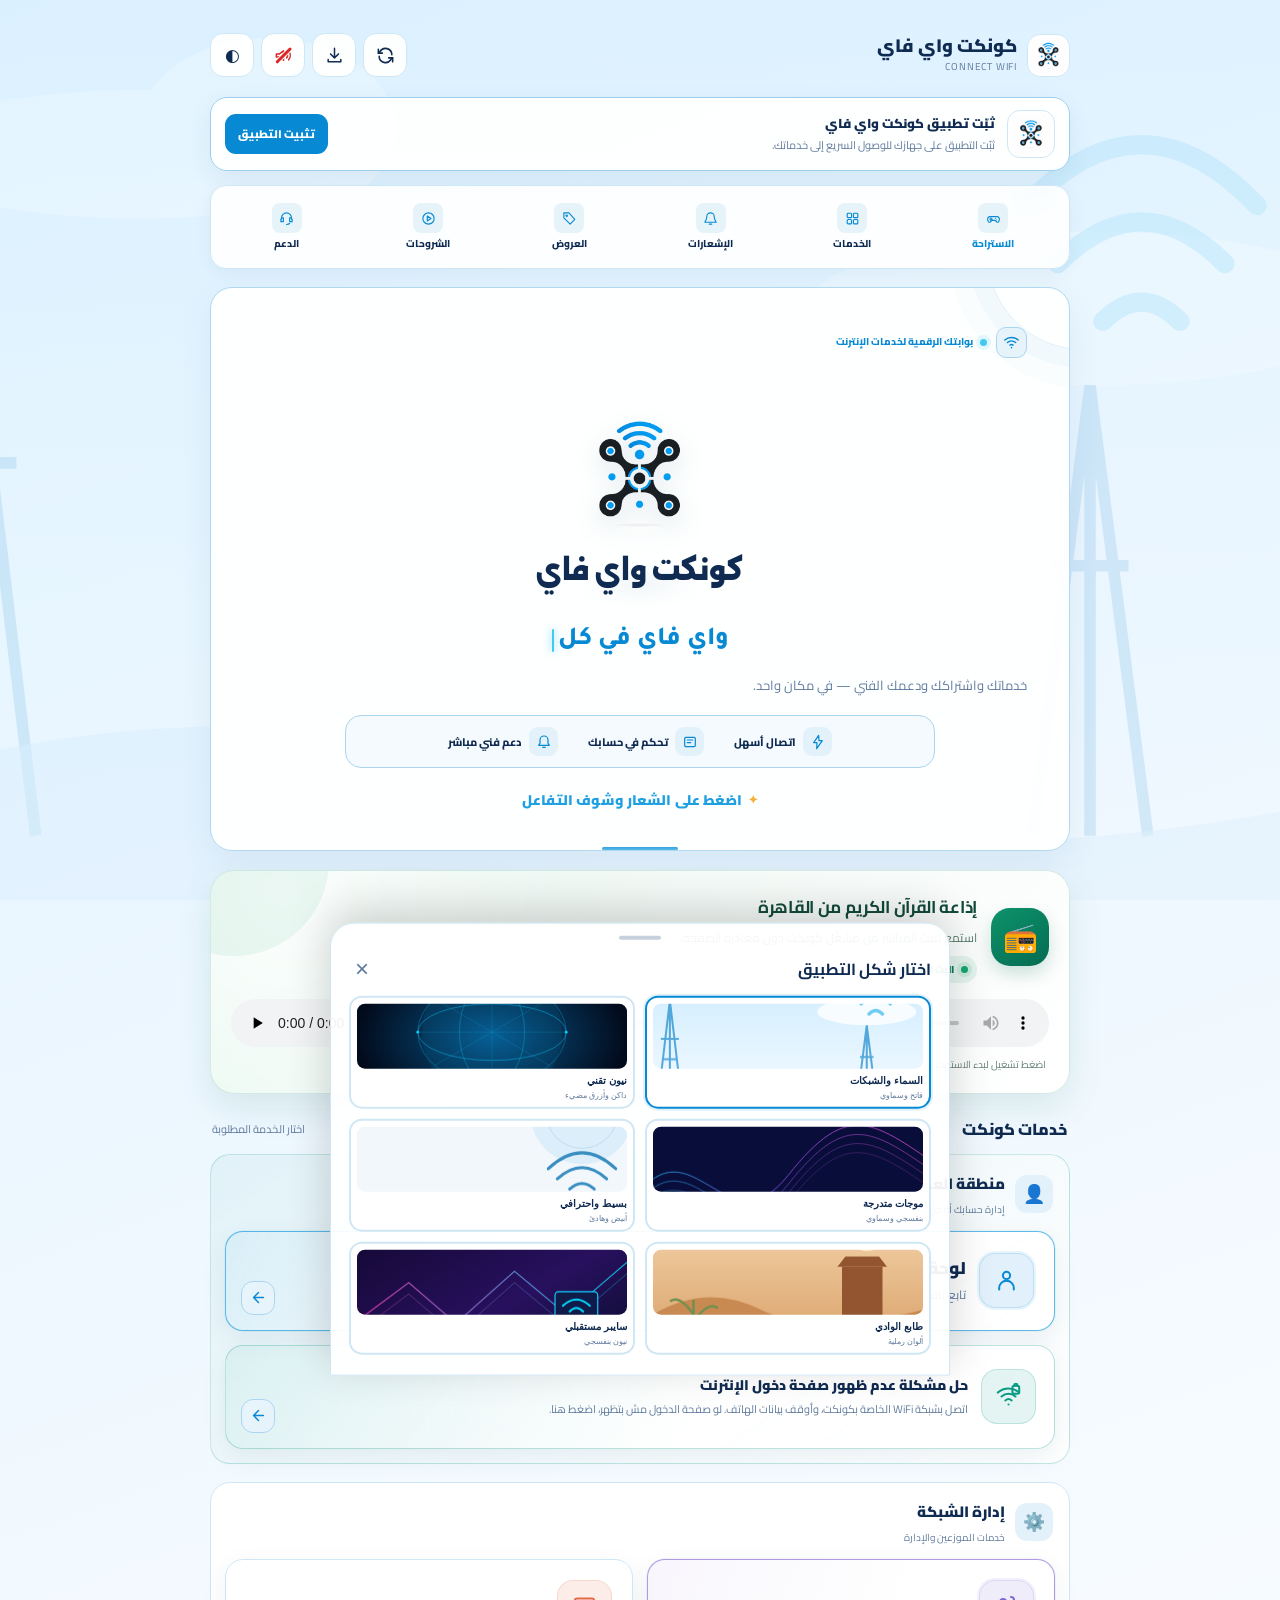
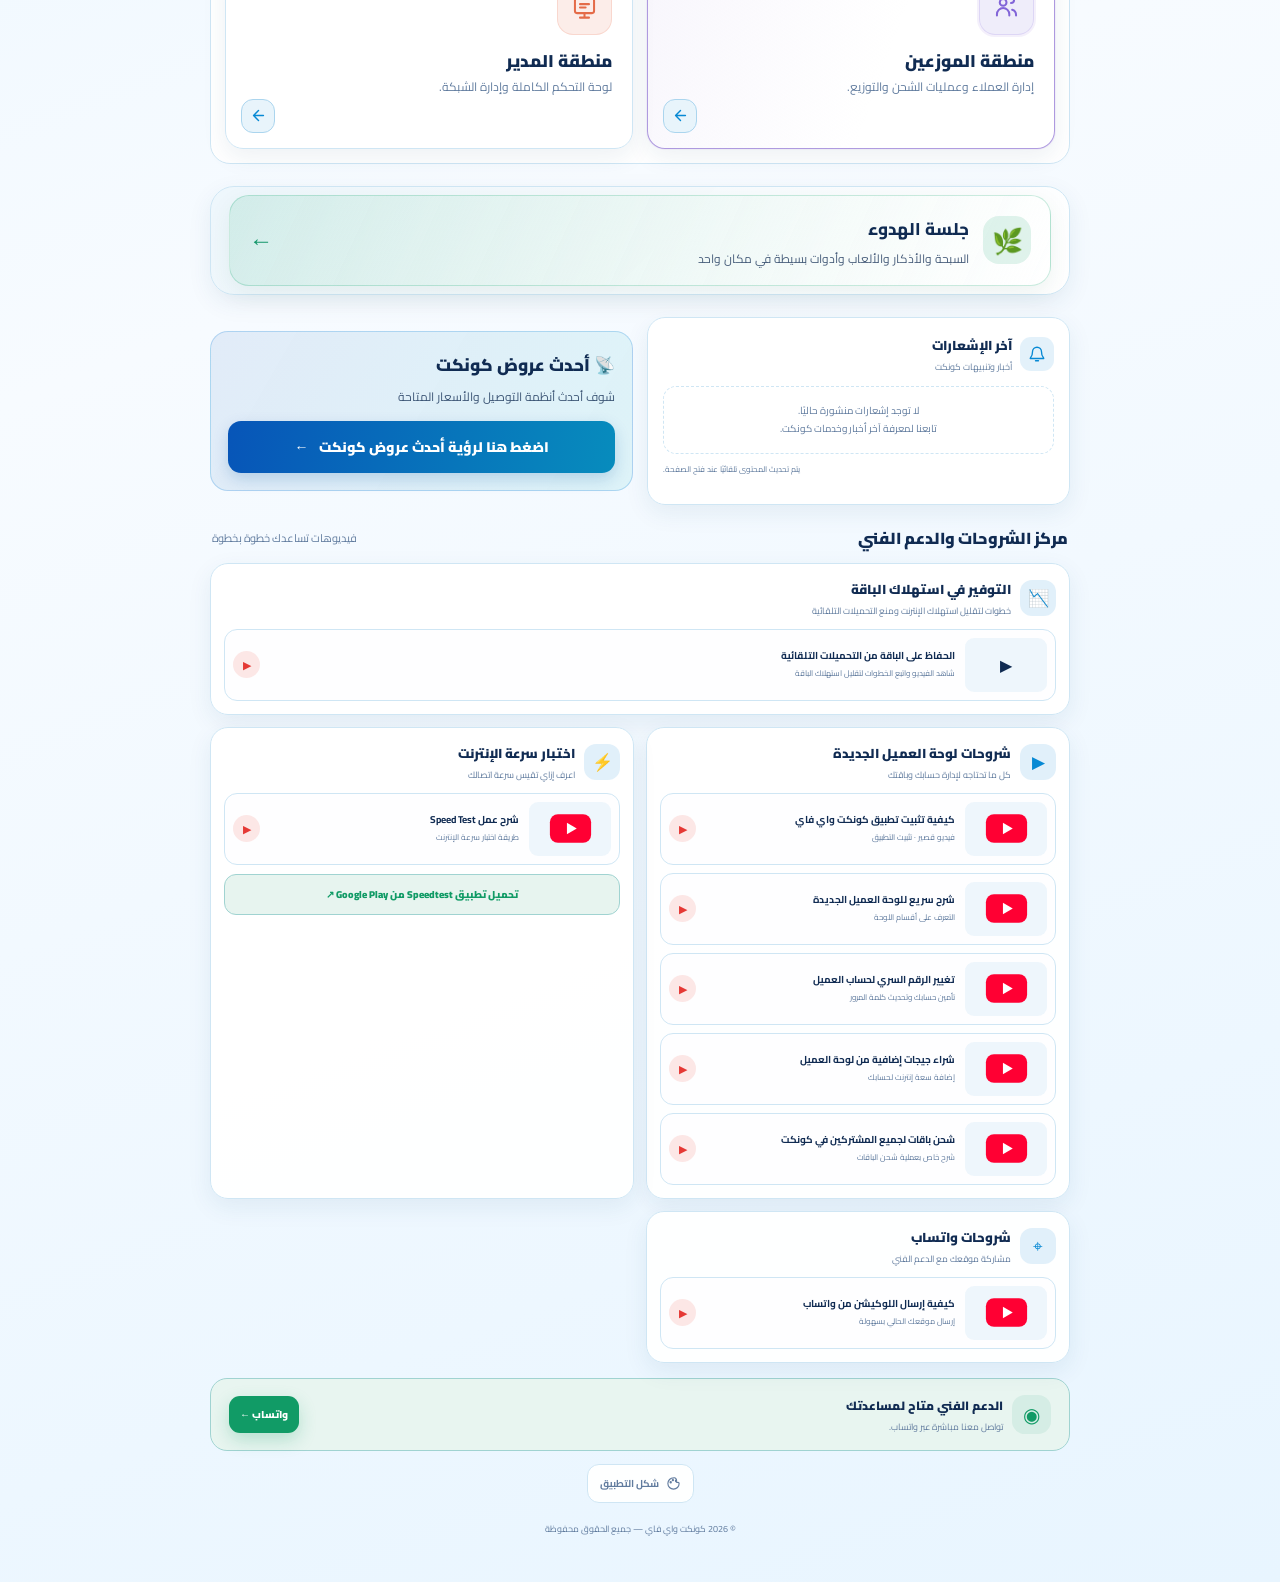
==== commit 02f909c8: "10019" ====
--- a/index.html
+++ b/index.html
@@ -1256,7 +1256,21 @@
 <meta name="apple-mobile-web-app-capable" content="yes">
 <meta name="mobile-web-app-capable" content="yes">
 <meta name="application-name" content="كونكت واي فاي">
-</head>
+<style>
+.quiet-session-entry{padding-top:8px;padding-bottom:8px}
+.quiet-entry-link{display:flex;align-items:center;gap:14px;padding:17px 19px;border-radius:20px;text-decoration:none;color:inherit;background:linear-gradient(115deg,rgba(22,163,110,.13),rgba(255,255,255,.96));border:1px solid rgba(22,163,110,.22);box-shadow:0 8px 24px rgba(20,80,60,.07)}
+.quiet-entry-icon{width:48px;height:48px;flex:0 0 48px;display:grid;place-items:center;border-radius:16px;background:rgba(22,163,110,.13);font-size:25px}
+.quiet-entry-copy{display:flex;flex:1;min-width:0;flex-direction:column;gap:4px}
+.quiet-entry-copy strong{font-size:17px;font-weight:800}
+.quiet-entry-copy small{font-size:12px;opacity:.75;line-height:1.6}
+.quiet-entry-arrow{font-size:24px;font-weight:800;color:#15976b}
+</style><style>
+.offers-cta-panel{display:flex;flex-direction:column;gap:13px;padding:17px;border:1px solid rgba(22,130,220,.25);border-radius:18px;background:linear-gradient(120deg,rgba(17,83,176,.09),rgba(19,190,190,.10));margin:14px 0}
+.offers-cta-copy{display:flex;flex-direction:column;gap:4px}
+.offers-cta-copy strong{font-size:17px;font-weight:850}
+.offers-cta-copy span{font-size:12px;opacity:.78}
+.offers-cta-button{display:flex;align-items:center;justify-content:center;gap:10px;padding:13px 15px;border-radius:13px;background:linear-gradient(100deg,#0755b8,#078cbd);color:#fff;text-decoration:none;font-size:14px;font-weight:850;box-shadow:0 6px 16px rgba(5,80,160,.2)}
+</style></head>
 <body data-theme="sky">
 <div id="chromeRequired" class="chrome-required" role="dialog" aria-modal="true" aria-labelledby="chromeRequiredTitle">
  <div class="chrome-required-card">
@@ -1383,42 +1397,12 @@
  </nav>
 </section>
 
-<section class="daily-fun" id="daily-fun" aria-labelledby="dailyFunTitle">
- <div class="daily-fun-heading">
-  <div><span class="daily-fun-kicker">استراحة صغيرة من كونكت</span><h2 id="dailyFunTitle">وقت لطيف ومفيد</h2><p>لعبة خفيفة وسبحة إلكترونية، ويشتغلوا حتى لو الإنترنت فاصل.</p></div>
-  <span class="daily-fun-badge" aria-hidden="true">♡</span>
- </div>
- <div class="daily-fun-shortcuts">
- <a href="./adhkar.html" class="daily-shortcut"><span>🌙</span><span><strong>الأذكار اليومية</strong><small>الصباح والمساء وأذكار أخرى</small></span><b>←</b></a>
- <a href="./games.html" class="daily-shortcut"><span>🎮</span><span><strong>ألعاب إضافية</strong><small>ألعاب خفيفة بدون إنترنت</small></span><b>←</b></a>
-</div>
-<div class="daily-fun-grid">
-  <section class="fun-card tasbeeh-card" aria-labelledby="tasbeehTitle">
-   <div class="fun-card-title"><span class="fun-emoji" aria-hidden="true">📿</span><div><h3 id="tasbeehTitle">السبحة الإلكترونية</h3><p>عداد بسيط يحفظ عدد تسبيحاتك على جهازك.</p></div></div>
-   <div class="tasbeeh-phrase" id="tasbeehPhrase">سبحان الله</div>
-   <div class="tasbeeh-count" id="tasbeehCount" aria-live="polite">0</div>
-   <div class="tasbeeh-progress" aria-hidden="true"><span id="tasbeehProgress"></span></div>
-   <div class="tasbeeh-targets" role="group" aria-label="اختيار هدف التسبيح">
-    <button type="button" class="tasbeeh-target-choice is-selected" data-target="33">33</button>
-    <button type="button" class="tasbeeh-target-choice" data-target="100">100</button>
-    <button type="button" class="tasbeeh-target-choice" data-target="300">300</button>
-    <button type="button" class="tasbeeh-target-choice" data-target="0">بدون هدف</button>
-   </div>
-   <button type="button" class="tasbeeh-add" id="tasbeehAdd">سبّح +1</button>
-   <div class="tasbeeh-bottom"><button type="button" class="tasbeeh-change" id="tasbeehChange">تغيير الذكر</button><button type="button" class="tasbeeh-reset" id="tasbeehReset">تصفير العداد</button></div>
-   <p class="fun-footnote" id="tasbeehStatus" aria-live="polite">عدادك محفوظ على نفس الجهاز.</p>
-  </section>
-  <section class="fun-card game-card" aria-labelledby="quickGameTitle">
-   <div class="fun-card-title"><span class="fun-emoji" aria-hidden="true">🎯</span><div><h3 id="quickGameTitle">تحدي سرعة التركيز</h3><p>اضغط على الهدف كل ما يظهر، واجمع أكبر عدد خلال 20 ثانية.</p></div></div>
-   <div class="game-stats"><span>النقاط <strong id="gameScore">0</strong></span><span>الوقت <strong id="gameTime">20</strong> ث</span><span>أفضل نتيجة <strong id="gameBest">0</strong></span></div>
-   <div class="game-arena" id="gameArena">
-    <span class="game-instruction" id="gameInstruction">جاهز للتحدي؟ اضغط ابدأ</span>
-    <button type="button" class="game-target" id="gameTarget" aria-label="الهدف" hidden>●</button>
-   </div>
-   <div class="game-actions"><button type="button" class="fun-primary" id="gameStart">ابدأ اللعب</button><button type="button" class="fun-secondary" id="gameReset" disabled>إعادة</button></div>
-   <p class="fun-footnote" id="gameStatus" aria-live="polite">لعبة بسيطة تعمل بدون إنترنت.</p>
-  </section>
- </div>
+<section class="daily-fun quiet-session-entry" id="daily-fun" aria-labelledby="dailyFunTitle">
+ <a class="quiet-entry-link" href="./quiet.html">
+  <span class="quiet-entry-icon" aria-hidden="true">🌿</span>
+  <span class="quiet-entry-copy"><strong id="dailyFunTitle">جلسة الهدوء</strong><small>السبحة والأذكار والألعاب وأدوات بسيطة في مكان واحد</small></span>
+  <span class="quiet-entry-arrow" aria-hidden="true">←</span>
+ </a>
 </section>
 
 <section class="content-hub" aria-label="أخبار وعروض كونكت">
@@ -1430,19 +1414,23 @@
   <div class="content-list" id="notificationsList"><div class="content-empty">جاري تحميل آخر الإشعارات…</div></div>
   <div class="content-status" id="notificationsStatus" aria-live="polite"></div>
  </section>
- <section class="content-panel" id="offers" aria-labelledby="offersTitle">
-  <div class="content-head">
-   <div class="content-heading"><span class="content-symbol"><svg viewBox="0 0 24 24"><path d="M20.5 13.5 13 21l-10-10V3h8l9.5 10.5Z"/><circle cx="7.5" cy="7.5" r="1.2"/></svg></span><div><h2 id="offersTitle">أحدث العروض</h2><small>العروض المتاحة لعملائنا</small></div></div>
-   <button class="content-more" id="allOffers" type="button" hidden>عرض الكل</button>
-  </div>
-  <div class="content-list" id="offersList"><div class="content-empty">جاري تحميل أحدث العروض…</div></div>
-  <div class="content-status" id="offersStatus" aria-live="polite"></div>
+ <section class="offers-cta-panel" id="offers" aria-labelledby="offersTitle">
+  <div class="offers-cta-copy"><strong id="offersTitle">📡 أحدث عروض كونكت</strong><span>شوف أحدث أنظمة التوصيل والأسعار المتاحة</span></div>
+  <a class="offers-cta-button" href="./offers.html">اضغط هنا لرؤية أحدث عروض كونكت <span aria-hidden="true">←</span></a>
  </section>
+ <!-- عناصر توافق مخفية لتجنب تعطيل سكربت تحديث الإشعارات والعروض القديم -->
+ <div hidden aria-hidden="true"><button id="allOffers" type="button"></button><div id="offersList"></div><div id="offersStatus"></div></div>
 </section>
 
 <section class="help-center" id="help-center" aria-labelledby="helpCenterTitle">
  <div class="section-title"><h2 id="helpCenterTitle">مركز الشروحات والدعم الفني</h2><span>فيديوهات تساعدك خطوة بخطوة</span></div>
  <div class="help-groups">
+  <section class="help-group" aria-labelledby="savingDataTitle">
+   <div class="help-group-head"><span class="help-group-icon">📉</span><div><h3 id="savingDataTitle">التوفير في استهلاك الباقة</h3><p>خطوات لتقليل استهلاك الإنترنت ومنع التحميلات التلقائية</p></div></div>
+   <div class="help-list">
+    <a class="help-link" href="https://youtu.be/I4NZAv-mJ44?feature=shared" target="_self" rel="noopener noreferrer"><img class="help-thumb" loading="lazy" src="https://img.youtube.com/vi/I4NZAv-mJ44/hqdefault.jpg" alt="" onerror="this.onerror=null;this.outerHTML='<span class=&quot;help-thumb youtube-thumb&quot; role=&quot;img&quot; aria-label=&quot;YouTube&quot;>▶</span>'"><span class="help-copy"><strong>الحفاظ على الباقة من التحميلات التلقائية</strong><small>شاهد الفيديو واتبع الخطوات لتقليل استهلاك الباقة</small></span><span class="help-play">▶</span></a>
+   </div>
+  </section>
   <section class="help-group" aria-labelledby="customerGuidesTitle">
    <div class="help-group-head"><span class="help-group-icon">▶</span><div><h3 id="customerGuidesTitle">شروحات لوحة العميل الجديدة</h3><p>كل ما تحتاجه لإدارة حسابك وباقتك</p></div></div>
    <div class="help-list">
@@ -1985,107 +1973,11 @@
 </script>
 
 
-<script>
-/* V81 — offline mini game + local tasbeeh counter */
-(()=>{
- const init=()=>{
-  const $=id=>document.getElementById(id);
-  const arena=$("gameArena"),target=$("gameTarget"),start=$("gameStart"),reset=$("gameReset");
-  if(!arena||!target||window.__connectOfflineFunV81)return;
-  window.__connectOfflineFunV81=true;
-  let score=0,seconds=20,timer=null,running=false;
-  const bestKey="connect_fun_game_best_v1";
-  let best=Number(localStorage.getItem(bestKey)||0);
-  $("gameBest").textContent=best;
-  const updateGame=()=>{$("gameScore").textContent=score;$("gameTime").textContent=seconds;};
-  const moveTarget=()=>{
-   const maxX=Math.max(0,arena.clientWidth-48),maxY=Math.max(0,arena.clientHeight-48);
-   target.style.left=(8+Math.random()*Math.max(0,maxX-16))+"px";
-   target.style.top=(8+Math.random()*Math.max(0,maxY-16))+"px";
-  };
-  const finish=()=>{
-   running=false;clearInterval(timer);target.hidden=true;start.disabled=false;start.textContent="العب مرة تانية";
-   $("gameInstruction").hidden=false;
-   $("gameInstruction").textContent="انتهى الوقت! نتيجتك "+score+" نقطة";
-   $("gameStatus").textContent=score>best?"رقم جديد! أحسنت، دي أفضل نتيجة ليك.":"جرّب تاني وحاول تحسّن نتيجتك.";
-   if(score>best){best=score;localStorage.setItem(bestKey,String(best));$("gameBest").textContent=best;}
-  };
-  start.addEventListener("click",()=>{
-   if(running)return;
-   score=0;seconds=20;running=true;start.disabled=true;start.textContent="اللعب مستمر…";
-   $("gameInstruction").hidden=true;target.hidden=false;reset.disabled=false;
-   $("gameStatus").textContent="اضغط على الدائرة الخضراء بسرعة!";
-   updateGame();moveTarget();
-   clearInterval(timer);timer=setInterval(()=>{seconds--;updateGame();if(seconds<=0)finish();},1000);
-  });
-  target.addEventListener("click",()=>{
-   if(!running)return;
-   score++;updateGame();moveTarget();
-   if(navigator.vibrate)navigator.vibrate(12);
-  });
-  reset.addEventListener("click",()=>{
-   clearInterval(timer);running=false;score=0;seconds=20;updateGame();target.hidden=true;
-   start.disabled=false;start.textContent="ابدأ اللعب";reset.disabled=true;
-   $("gameInstruction").hidden=false;$("gameInstruction").textContent="جاهز للتحدي؟ اضغط ابدأ";
-   $("gameStatus").textContent="تمت إعادة اللعبة.";
-  });
-
-  const phrases=["سبحان الله","الحمد لله","الله أكبر","أستغفر الله","لا إله إلا الله","اللهم صلِّ وسلم على نبينا محمد","سبحان الله وبحمده","سبحان الله العظيم","لا حول ولا قوة إلا بالله","حسبي الله ونعم الوكيل","اللهم اغفر لي","رب اغفر لي وتب عليّ","اللهم أعني على ذكرك وشكرك وحسن عبادتك","اللهم إنك عفو تحب العفو فاعف عني"];
-  const stateKey="connect_tasbeeh_state_v1";
-  let saved={count:0,target:33,phrase:0};
-  try{saved={...saved,...JSON.parse(localStorage.getItem(stateKey)||"{}")};}catch(e){}
-  let count=Math.max(0,Number(saved.count)||0),goal=[0,33,100,300].includes(Number(saved.target))?Number(saved.target):33,phrase=((Number(saved.phrase)||0)%phrases.length+phrases.length)%phrases.length;
-  const persist=()=>{try{localStorage.setItem(stateKey,JSON.stringify({count,target:goal,phrase}));}catch(e){}};
-  const render=()=>{
-   $("tasbeehCount").textContent=count.toLocaleString("en-US");
-   $("tasbeehPhrase").textContent=phrases[phrase];
-   $("tasbeehProgress").style.width=goal?Math.min(100,count/goal*100)+"%":"0%";
-   document.querySelectorAll(".tasbeeh-target-choice").forEach(b=>b.classList.toggle("is-selected",Number(b.dataset.target)===goal));
-   const encouragement=count===0?"ابدأ بخطوة بسيطة؛ أحب الأعمال إلى الله أدومها وإن قلّ.":count%100===0?"ما شاء الله! أتممت "+count+" ذكرًا، استمر على وردك.":count%33===0?"أحسنت! وصلت إلى "+count+" تسبيحة، تقبّل الله منك.":goal&&count>=goal?"اكتمل هدفك، تقبّل الله منك واجعل لك وردًا ثابتًا.":goal?"باقي "+(goal-count)+" للوصول لهدفك، خذها بهدوء.":"استمر براحتك؛ كل ذكر خير، ولا تجعل العدد يشغلك عن حضور القلب.";
-   $("tasbeehStatus").textContent=encouragement;
-  };
-  $("tasbeehAdd").addEventListener("click",()=>{count++;persist();render();if(navigator.vibrate)navigator.vibrate(8);});
-  document.querySelectorAll(".tasbeeh-target-choice").forEach(b=>b.addEventListener("click",()=>{goal=Number(b.dataset.target);persist();render();}));
-  $("tasbeehChange").addEventListener("click",()=>{phrase=(phrase+1)%phrases.length;persist();render();});
-  $("tasbeehReset").addEventListener("click",()=>{
-   if(!window.confirm("هل تريد تصفير عداد التسبيح؟"))return;
-   count=0;persist();render();
-  });
-  render();
- };
- if(document.readyState==="loading")document.addEventListener("DOMContentLoaded",init,{once:true});else init();
-})();
-</script>
-
-
-
-<script>
-/* V83 — portal-matched click sound, triggered directly by the user's tap */
-(()=>{
- const init=()=>{
-  const controls=[document.getElementById("tasbeehAdd"),document.getElementById("gameTarget")].filter(Boolean);
-  if(!controls.length||window.__connectFunTapAudioV83)return;
-  window.__connectFunTapAudioV83=true;
-  let ctx=null;
-  const play=()=>{
-   try{
-    const AC=window.AudioContext||window.webkitAudioContext;if(!AC)return;
-    if(!ctx)ctx=new AC();
-    const start=()=>{
-     const t=ctx.currentTime,o=ctx.createOscillator(),g=ctx.createGain(),f=ctx.createBiquadFilter();
-     f.type="lowpass";f.frequency.setValueAtTime(2400,t);
-     o.type="sine";o.frequency.setValueAtTime(920,t);o.frequency.exponentialRampToValueAtTime(610,t+.055);
-     g.gain.setValueAtTime(.0001,t);g.gain.exponentialRampToValueAtTime(.075,t+.008);g.gain.exponentialRampToValueAtTime(.0001,t+.095);
-     o.connect(f);f.connect(g);g.connect(ctx.destination);o.start(t);o.stop(t+.10);
-    };
-    if(ctx.state==="suspended")ctx.resume().then(start).catch(()=>{});else start();
-   }catch(e){}
-  };
-  controls.forEach(el=>el.addEventListener("pointerdown",play,{capture:true,passive:true}));
- };
- if(document.readyState==="loading")document.addEventListener("DOMContentLoaded",init,{once:true});else init();
-})();
-</script>
+
+
+
+
+
 
 
 
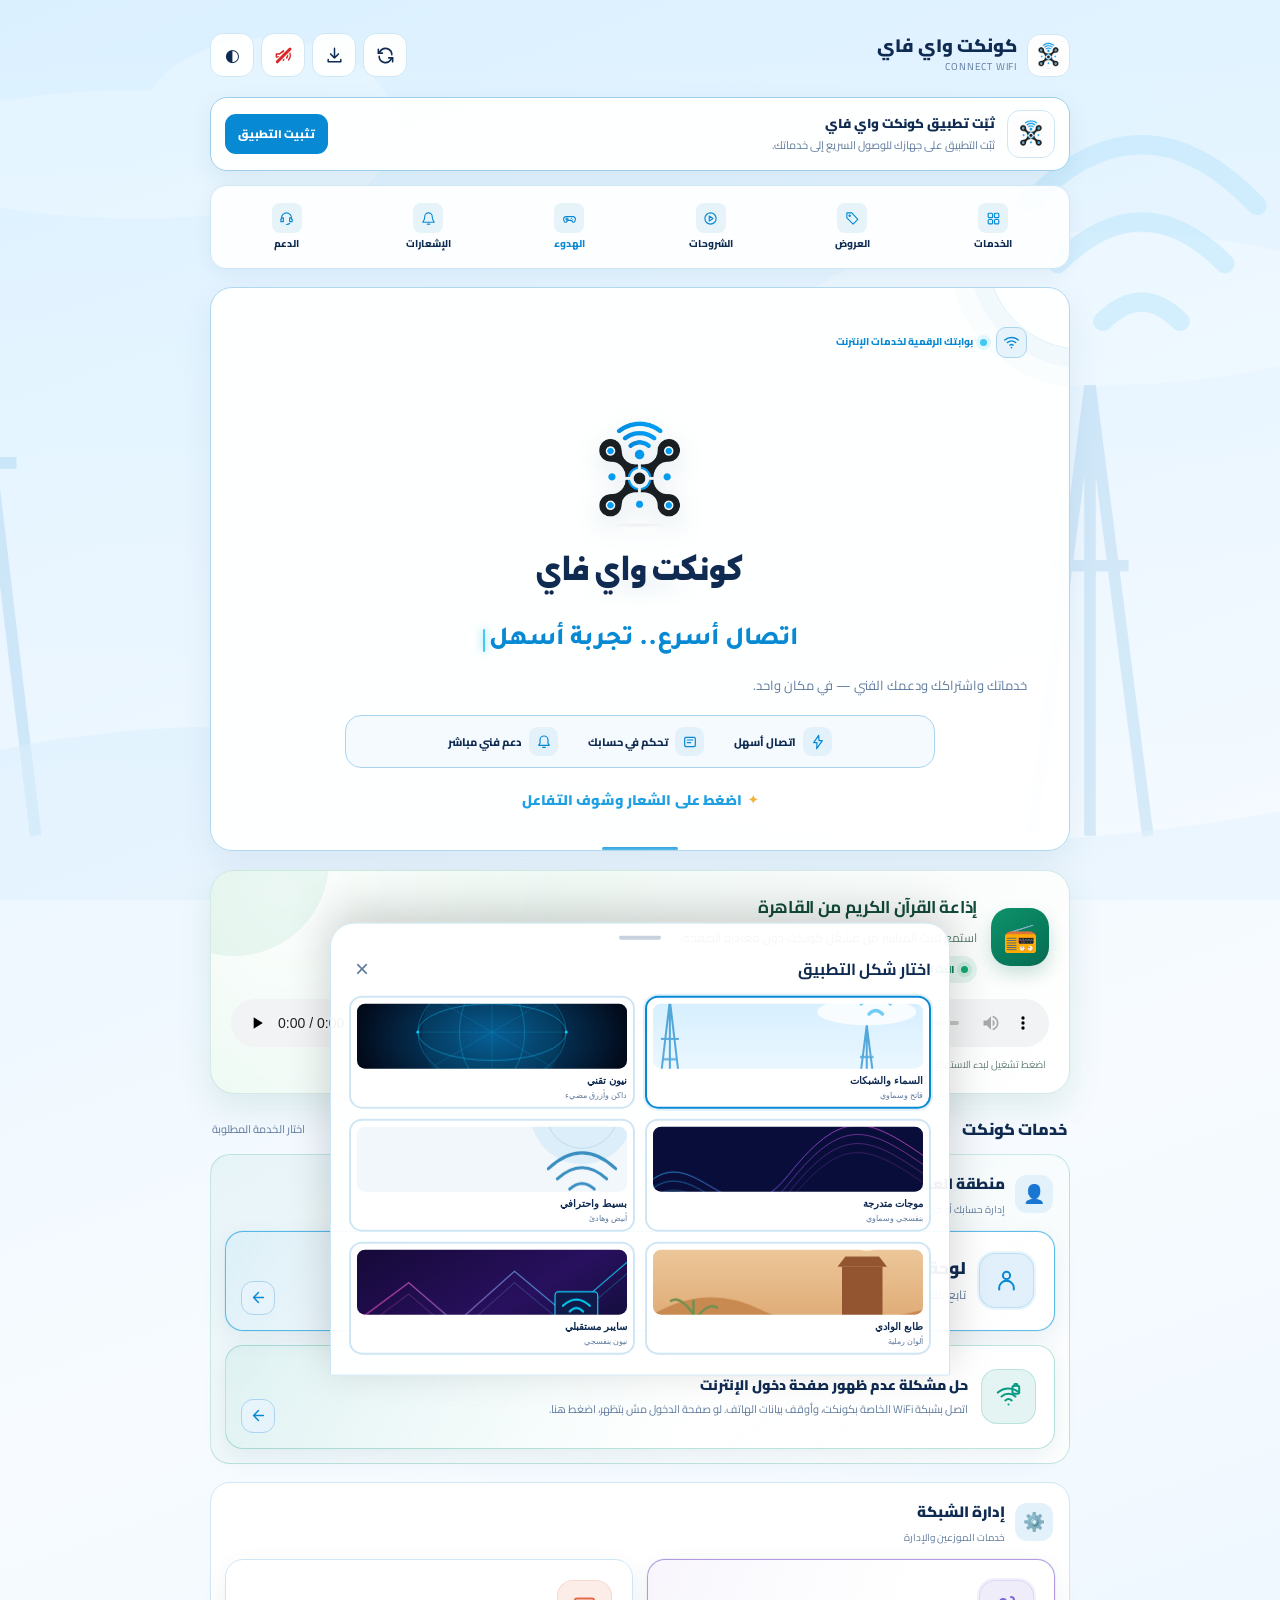
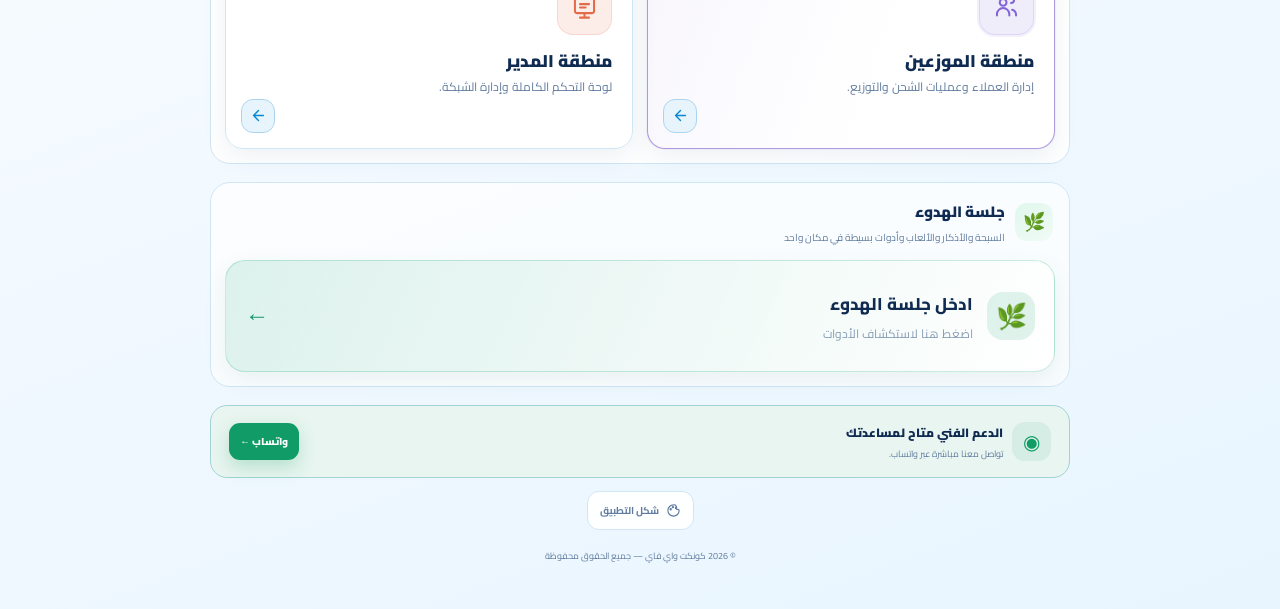
==== commit 2608d3ed: "10020" ====
--- a/index.html
+++ b/index.html
@@ -1240,7 +1240,29 @@
   margin:0 !important;
   transform:none !important;
 }
-\n</style>
+\n
+
+/* V141 — quiet session section heading and quick-nav anchor */
+.quiet-group{margin-top:18px;padding:18px;background:var(--panel);border:1px solid var(--line);border-radius:22px}
+.quiet-group .service-group-heading{margin-bottom:13px}
+.quiet-group-icon{background:linear-gradient(145deg,#e0f7ed,#f1fbf6);color:#15966f}
+.quiet-entry-link{display:flex;align-items:center;gap:15px;min-height:112px;padding:18px 20px;border:1px solid rgba(16,155,132,.25);border-radius:20px;background:linear-gradient(115deg,rgba(16,155,132,.13),rgba(255,255,255,.96));color:var(--text);text-decoration:none;box-shadow:0 8px 22px rgba(16,100,90,.06);transition:transform .2s,box-shadow .2s,border-color .2s}
+.quiet-entry-link:hover{transform:translateY(-2px);border-color:rgba(16,155,132,.5);box-shadow:0 13px 28px rgba(16,100,90,.12)}
+.quiet-entry-icon{width:58px;height:58px;flex:0 0 58px;display:grid;place-items:center;border-radius:17px;background:#e1f5ec;font-size:30px}
+.quiet-entry-copy{display:flex;flex-direction:column;gap:5px;min-width:0;flex:1}
+.quiet-entry-copy strong{font-size:19px;font-weight:950}
+.quiet-entry-copy small{font-size:12px;line-height:1.7;color:var(--muted)}
+.quiet-entry-arrow{font-size:25px;font-weight:900;color:#15966f}
+.quick-nav a.quick-fun-link .quick-icon{color:var(--accent)}
+@media(max-width:600px){
+ .quiet-group{padding:14px;border-radius:20px}
+ .quiet-entry-link{min-height:94px;padding:14px;border-radius:17px;gap:12px}
+ .quiet-entry-icon{width:49px;height:49px;flex-basis:49px;border-radius:14px;font-size:25px}
+ .quiet-entry-copy strong{font-size:16px}
+ .quiet-entry-copy small{font-size:11px}
+}
+
+</style>
 <script>
 (function(){
  var ua=navigator.userAgent||"";
@@ -1315,11 +1337,11 @@
  </div>
 </div>
 <nav class="quick-nav" aria-label="اختصارات سريعة">
- <a class="quick-fun-link" href="#daily-fun" aria-label="الاستراحة"><span class="quick-icon"><svg viewBox="0 0 24 24"><path d="M6.5 9h11a4 4 0 0 1 3.8 5.2l-.8 2.5a2 2 0 0 1-3.2.9L14.5 15h-5l-2.8 2.6a2 2 0 0 1-3.2-.9l-.8-2.5A4 4 0 0 1 6.5 9Z"/><path d="M8 11v4m-2-2h4m5-1h.01M17 14h.01"/></svg></span><span>الاستراحة</span></a>
  <a href="#services-heading" aria-label="الروابط والخدمات"><span class="quick-icon"><svg viewBox="0 0 24 24"><rect x="3.5" y="3.5" width="7" height="7" rx="1.5"/><rect x="13.5" y="3.5" width="7" height="7" rx="1.5"/><rect x="3.5" y="13.5" width="7" height="7" rx="1.5"/><rect x="13.5" y="13.5" width="7" height="7" rx="1.5"/></svg></span><span>الخدمات</span></a>
- <a href="#notifications" aria-label="الإشعارات"><span class="quick-icon"><svg viewBox="0 0 24 24"><path d="M18 9a6 6 0 0 0-12 0c0 7-3 7-3 9h18c0-2-3-2-3-9M10 21h4"/></svg></span><span>الإشعارات</span></a>
- <a href="#offers" aria-label="العروض"><span class="quick-icon"><svg viewBox="0 0 24 24"><path d="M20.5 13.5 13 21l-10-10V3h8l9.5 10.5Z"/><circle cx="7.5" cy="7.5" r="1.2"/></svg></span><span>العروض</span></a>
- <a href="#help-center" aria-label="الشروحات"><span class="quick-icon"><svg viewBox="0 0 24 24"><circle cx="12" cy="12" r="9"/><path d="m10 8 6 4-6 4V8Z"/></svg></span><span>الشروحات</span></a>
+ <a href="./offers.html" aria-label="العروض"><span class="quick-icon"><svg viewBox="0 0 24 24"><path d="M20.5 13.5 13 21l-10-10V3h8l9.5 10.5Z"/><circle cx="7.5" cy="7.5" r="1.2"/></svg></span><span>العروض</span></a>
+ <a href="./help.html" aria-label="الشروحات"><span class="quick-icon"><svg viewBox="0 0 24 24"><circle cx="12" cy="12" r="9"/><path d="m10 8 6 4-6 4V8Z"/></svg></span><span>الشروحات</span></a>
+ <a class="quick-fun-link" href="#quiet-session" aria-label="جلسة الهدوء"><span class="quick-icon"><svg viewBox="0 0 24 24"><path d="M6.5 9h11a4 4 0 0 1 3.8 5.2l-.8 2.5a2 2 0 0 1-3.2.9L14.5 15h-5l-2.8 2.6a2 2 0 0 1-3.2-.9l-.8-2.5A4 4 0 0 1 6.5 9Z"/><path d="M8 11v4m-2-2h4m5-1h.01M17 14h.01"/></svg></span><span>الهدوء</span></a>
+ <a href="./notifications.html" aria-label="الإشعارات"><span class="quick-icon"><svg viewBox="0 0 24 24"><path d="M18 9a6 6 0 0 0-12 0c0 7-3 7-3 9h18c0-2-3-2-3-9M10 21h4"/></svg></span><span>الإشعارات</span></a>
  <a href="#support" aria-label="الدعم الفني"><span class="quick-icon"><svg viewBox="0 0 24 24"><path d="M4 13v-2a8 8 0 0 1 16 0v2M4 13H3v4h4v-6H4M20 13h1v4h-4v-6h3M17 20c-1 1-2.5 1.5-5 1.5"/></svg></span><span>الدعم</span></a>
 </nav>
 <section class="hero hero-premium">
@@ -1397,64 +1419,16 @@
  </nav>
 </section>
 
-<section class="daily-fun quiet-session-entry" id="daily-fun" aria-labelledby="dailyFunTitle">
- <a class="quiet-entry-link" href="./quiet.html">
+<section class="service-group quiet-group" id="quiet-session" aria-labelledby="quietSessionTitle">
+ <div class="service-group-heading">
+  <span class="service-group-icon quiet-group-icon" aria-hidden="true">🌿</span>
+  <div><h2 id="quietSessionTitle">جلسة الهدوء</h2><p>السبحة والأذكار والألعاب وأدوات بسيطة في مكان واحد</p></div>
+ </div>
+ <a class="quiet-entry-link" href="./quiet.html" aria-label="افتح جلسة الهدوء">
   <span class="quiet-entry-icon" aria-hidden="true">🌿</span>
-  <span class="quiet-entry-copy"><strong id="dailyFunTitle">جلسة الهدوء</strong><small>السبحة والأذكار والألعاب وأدوات بسيطة في مكان واحد</small></span>
+  <span class="quiet-entry-copy"><strong>ادخل جلسة الهدوء</strong><small>اضغط هنا لاستكشاف الأدوات</small></span>
   <span class="quiet-entry-arrow" aria-hidden="true">←</span>
  </a>
-</section>
-
-<section class="content-hub" aria-label="أخبار وعروض كونكت">
- <section class="content-panel" id="notifications" aria-labelledby="notificationsTitle">
-  <div class="content-head">
-   <div class="content-heading"><span class="content-symbol"><svg viewBox="0 0 24 24"><path d="M18 9a6 6 0 0 0-12 0c0 7-3 7-3 9h18c0-2-3-2-3-9M10 21h4"/></svg></span><div><h2 id="notificationsTitle">آخر الإشعارات</h2><small>أخبار وتنبيهات كونكت</small></div></div>
-   <button class="content-more" id="allNotifications" type="button" hidden>عرض الكل</button>
-  </div>
-  <div class="content-list" id="notificationsList"><div class="content-empty">جاري تحميل آخر الإشعارات…</div></div>
-  <div class="content-status" id="notificationsStatus" aria-live="polite"></div>
- </section>
- <section class="offers-cta-panel" id="offers" aria-labelledby="offersTitle">
-  <div class="offers-cta-copy"><strong id="offersTitle">📡 أحدث عروض كونكت</strong><span>شوف أحدث أنظمة التوصيل والأسعار المتاحة</span></div>
-  <a class="offers-cta-button" href="./offers.html">اضغط هنا لرؤية أحدث عروض كونكت <span aria-hidden="true">←</span></a>
- </section>
- <!-- عناصر توافق مخفية لتجنب تعطيل سكربت تحديث الإشعارات والعروض القديم -->
- <div hidden aria-hidden="true"><button id="allOffers" type="button"></button><div id="offersList"></div><div id="offersStatus"></div></div>
-</section>
-
-<section class="help-center" id="help-center" aria-labelledby="helpCenterTitle">
- <div class="section-title"><h2 id="helpCenterTitle">مركز الشروحات والدعم الفني</h2><span>فيديوهات تساعدك خطوة بخطوة</span></div>
- <div class="help-groups">
-  <section class="help-group" aria-labelledby="savingDataTitle">
-   <div class="help-group-head"><span class="help-group-icon">📉</span><div><h3 id="savingDataTitle">التوفير في استهلاك الباقة</h3><p>خطوات لتقليل استهلاك الإنترنت ومنع التحميلات التلقائية</p></div></div>
-   <div class="help-list">
-    <a class="help-link" href="https://youtu.be/I4NZAv-mJ44?feature=shared" target="_self" rel="noopener noreferrer"><img class="help-thumb" loading="lazy" src="https://img.youtube.com/vi/I4NZAv-mJ44/hqdefault.jpg" alt="" onerror="this.onerror=null;this.outerHTML='<span class=&quot;help-thumb youtube-thumb&quot; role=&quot;img&quot; aria-label=&quot;YouTube&quot;>▶</span>'"><span class="help-copy"><strong>الحفاظ على الباقة من التحميلات التلقائية</strong><small>شاهد الفيديو واتبع الخطوات لتقليل استهلاك الباقة</small></span><span class="help-play">▶</span></a>
-   </div>
-  </section>
-  <section class="help-group" aria-labelledby="customerGuidesTitle">
-   <div class="help-group-head"><span class="help-group-icon">▶</span><div><h3 id="customerGuidesTitle">شروحات لوحة العميل الجديدة</h3><p>كل ما تحتاجه لإدارة حسابك وباقتك</p></div></div>
-   <div class="help-list">
-    <a class="help-link" href="https://youtube.com/shorts/NyQc1QyXaLM?si=3YMdJwFKSEoXnpuY" target="_self" rel="noopener noreferrer"><img class="help-thumb" loading="lazy" src="https://img.youtube.com/vi/NyQc1QyXaLM/hqdefault.jpg" alt="" onerror="this.onerror=null;this.outerHTML='<span class=&quot;help-thumb youtube-thumb&quot; role=&quot;img&quot; aria-label=&quot;YouTube&quot;><svg viewBox=&quot;0 0 48 34&quot; aria-hidden=&quot;true&quot;><rect x=&quot;1&quot; y=&quot;1&quot; width=&quot;46&quot; height=&quot;32&quot; rx=&quot;9&quot; fill=&quot;#ff0033&quot;/><path d=&quot;M20 10.5v13l11-6.5z&quot; fill=&quot;#fff&quot;/></svg></span>'" ><span class="help-copy"><strong>كيفية تثبيت تطبيق كونكت واي فاي</strong><small>فيديو قصير · تثبيت التطبيق</small></span><span class="help-play">▶</span></a>
-    <a class="help-link" href="https://youtu.be/9XDRLK3f8m0" target="_self" rel="noopener noreferrer"><img class="help-thumb" loading="lazy" src="https://img.youtube.com/vi/9XDRLK3f8m0/hqdefault.jpg" alt="" onerror="this.onerror=null;this.outerHTML='<span class=&quot;help-thumb youtube-thumb&quot; role=&quot;img&quot; aria-label=&quot;YouTube&quot;><svg viewBox=&quot;0 0 48 34&quot; aria-hidden=&quot;true&quot;><rect x=&quot;1&quot; y=&quot;1&quot; width=&quot;46&quot; height=&quot;32&quot; rx=&quot;9&quot; fill=&quot;#ff0033&quot;/><path d=&quot;M20 10.5v13l11-6.5z&quot; fill=&quot;#fff&quot;/></svg></span>'" ><span class="help-copy"><strong>شرح سريع للوحة العميل الجديدة</strong><small>التعرف على أقسام اللوحة</small></span><span class="help-play">▶</span></a>
-    <a class="help-link" href="https://youtube.com/shorts/kMZaMkU9tp4?feature=share" target="_self" rel="noopener noreferrer"><img class="help-thumb" loading="lazy" src="https://img.youtube.com/vi/kMZaMkU9tp4/hqdefault.jpg" alt="" onerror="this.onerror=null;this.outerHTML='<span class=&quot;help-thumb youtube-thumb&quot; role=&quot;img&quot; aria-label=&quot;YouTube&quot;><svg viewBox=&quot;0 0 48 34&quot; aria-hidden=&quot;true&quot;><rect x=&quot;1&quot; y=&quot;1&quot; width=&quot;46&quot; height=&quot;32&quot; rx=&quot;9&quot; fill=&quot;#ff0033&quot;/><path d=&quot;M20 10.5v13l11-6.5z&quot; fill=&quot;#fff&quot;/></svg></span>'" ><span class="help-copy"><strong>تغيير الرقم السري لحساب العميل</strong><small>تأمين حسابك وتحديث كلمة المرور</small></span><span class="help-play">▶</span></a>
-    <a class="help-link" href="https://www.youtube.com/shorts/FQ1B7VURuuM" target="_self" rel="noopener noreferrer"><img class="help-thumb" loading="lazy" src="https://img.youtube.com/vi/FQ1B7VURuuM/hqdefault.jpg" alt="" onerror="this.onerror=null;this.outerHTML='<span class=&quot;help-thumb youtube-thumb&quot; role=&quot;img&quot; aria-label=&quot;YouTube&quot;><svg viewBox=&quot;0 0 48 34&quot; aria-hidden=&quot;true&quot;><rect x=&quot;1&quot; y=&quot;1&quot; width=&quot;46&quot; height=&quot;32&quot; rx=&quot;9&quot; fill=&quot;#ff0033&quot;/><path d=&quot;M20 10.5v13l11-6.5z&quot; fill=&quot;#fff&quot;/></svg></span>'" ><span class="help-copy"><strong>شراء جيجات إضافية من لوحة العميل</strong><small>إضافة سعة إنترنت لحسابك</small></span><span class="help-play">▶</span></a>
-    <a class="help-link" href="https://youtube.com/shorts/CiCwQqufMVc?feature=share" target="_self" rel="noopener noreferrer"><img class="help-thumb" loading="lazy" src="https://img.youtube.com/vi/CiCwQqufMVc/hqdefault.jpg" alt="" onerror="this.onerror=null;this.outerHTML='<span class=&quot;help-thumb youtube-thumb&quot; role=&quot;img&quot; aria-label=&quot;YouTube&quot;><svg viewBox=&quot;0 0 48 34&quot; aria-hidden=&quot;true&quot;><rect x=&quot;1&quot; y=&quot;1&quot; width=&quot;46&quot; height=&quot;32&quot; rx=&quot;9&quot; fill=&quot;#ff0033&quot;/><path d=&quot;M20 10.5v13l11-6.5z&quot; fill=&quot;#fff&quot;/></svg></span>'" ><span class="help-copy"><strong>شحن باقات لجميع المشتركين في كونكت</strong><small>شرح خاص بعملية شحن الباقات</small></span><span class="help-play">▶</span></a>
-   </div>
-  </section>
-  <section class="help-group" aria-labelledby="speedTestTitle">
-   <div class="help-group-head"><span class="help-group-icon">⚡</span><div><h3 id="speedTestTitle">اختبار سرعة الإنترنت</h3><p>اعرف إزاي تقيس سرعة اتصالك</p></div></div>
-   <div class="help-list">
-    <a class="help-link" href="https://youtube.com/shorts/TbiPP9H7a0g?feature=share" target="_self" rel="noopener noreferrer"><img class="help-thumb" loading="lazy" src="https://img.youtube.com/vi/TbiPP9H7a0g/hqdefault.jpg" alt="" onerror="this.onerror=null;this.outerHTML='<span class=&quot;help-thumb youtube-thumb&quot; role=&quot;img&quot; aria-label=&quot;YouTube&quot;><svg viewBox=&quot;0 0 48 34&quot; aria-hidden=&quot;true&quot;><rect x=&quot;1&quot; y=&quot;1&quot; width=&quot;46&quot; height=&quot;32&quot; rx=&quot;9&quot; fill=&quot;#ff0033&quot;/><path d=&quot;M20 10.5v13l11-6.5z&quot; fill=&quot;#fff&quot;/></svg></span>'" ><span class="help-copy"><strong>شرح عمل Speed Test</strong><small>طريقة اختبار سرعة الإنترنت</small></span><span class="help-play">▶</span></a>
-   </div>
-   <a class="help-download" href="https://play.google.com/store/apps/details?id=org.zwanoo.android.speedtest" target="_self" rel="noopener noreferrer">تحميل تطبيق Speedtest من Google Play ↗</a>
-  </section>
-  <section class="help-group" aria-labelledby="whatsappGuideTitle">
-   <div class="help-group-head"><span class="help-group-icon">⌖</span><div><h3 id="whatsappGuideTitle">شروحات واتساب</h3><p>مشاركة موقعك مع الدعم الفني</p></div></div>
-   <div class="help-list">
-    <a class="help-link" href="https://youtube.com/shorts/JPUACV3Hx-I?feature=share" target="_self" rel="noopener noreferrer"><img class="help-thumb" loading="lazy" src="https://img.youtube.com/vi/JPUACV3Hx-I/hqdefault.jpg" alt="" onerror="this.onerror=null;this.outerHTML='<span class=&quot;help-thumb youtube-thumb&quot; role=&quot;img&quot; aria-label=&quot;YouTube&quot;><svg viewBox=&quot;0 0 48 34&quot; aria-hidden=&quot;true&quot;><rect x=&quot;1&quot; y=&quot;1&quot; width=&quot;46&quot; height=&quot;32&quot; rx=&quot;9&quot; fill=&quot;#ff0033&quot;/><path d=&quot;M20 10.5v13l11-6.5z&quot; fill=&quot;#fff&quot;/></svg></span>'" ><span class="help-copy"><strong>كيفية إرسال اللوكيشن من واتساب</strong><small>إرسال موقعك الحالي بسهولة</small></span><span class="help-play">▶</span></a>
-   </div>
-  </section>
- </div>
 </section>
 
 <section class="support" id="support">
@@ -1643,47 +1617,6 @@
 }
 
 // V19: load public announcements and offers from GitHub Pages JSON files.
-const contentState={notifications:[],offers:[],showAllNotifications:false,showAllOffers:false};
-const escapeHTML=value=>String(value??"").replace(/[&<>"']/g,ch=>({"&":"&amp;","<":"&lt;",">":"&gt;",'"':"&quot;","'":"&#39;"}[ch]));
-const arabicDate=value=>{if(!value)return "";const d=new Date(value);return Number.isNaN(d.getTime())?"":new Intl.DateTimeFormat("ar-EG",{day:"numeric",month:"short",year:"numeric"}).format(d)};
-const categoryNames={news:"خبر",alert:"تنبيه",maintenance:"صيانة"};
-function renderNotifications(){
- const list=document.getElementById("notificationsList"),btn=document.getElementById("allNotifications");
- const items=contentState.notifications,visible=contentState.showAllNotifications?items:items.slice(0,3);
- btn.hidden=items.length<=3;btn.textContent=contentState.showAllNotifications?"عرض الأقل":"عرض الكل";
- if(!items.length){list.innerHTML='<div class="content-empty">لا توجد إشعارات منشورة حاليًا.<br>تابعنا لمعرفة آخر أخبار وخدمات كونكت.</div>';return}
- list.innerHTML=visible.map(item=>{const type=categoryNames[item.type]||"خبر";const cls=item.type==="alert"?"alert":item.type==="maintenance"?"maintenance":"";return `<article class="content-item"><div class="content-item-top"><h3>${escapeHTML(item.title||"إشعار من كونكت")}</h3><time class="content-date">${escapeHTML(arabicDate(item.date))}</time></div><p>${escapeHTML(item.message||"")}</p><span class="content-tag ${cls}">${type}</span></article>`}).join("");
-}
-function renderOffers(){
- const list=document.getElementById("offersList"),btn=document.getElementById("allOffers");
- const today=new Date();today.setHours(0,0,0,0);
- const items=contentState.offers.filter(item=>{if(!item.endDate)return true;const end=new Date(item.endDate+"T23:59:59");return !Number.isNaN(end.getTime())&&end>=today});
- const visible=contentState.showAllOffers?items:items.slice(0,3);
- btn.hidden=items.length<=3;btn.textContent=contentState.showAllOffers?"عرض الأقل":"عرض الكل";
- if(!items.length){list.innerHTML='<div class="content-empty">لا توجد عروض متاحة حاليًا.<br>سنعلن هنا عن أحدث عروض كونكت.</div>';return}
- list.innerHTML=visible.map(item=>{const image=item.image?`<img src="${escapeHTML(item.image)}" alt="${escapeHTML(item.title||"عرض كونكت")}" loading="lazy">`:"";const action=item.url?`<a class="offer-action" href="${escapeHTML(item.url)}" target="_self" rel="noopener noreferrer">تفاصيل العرض</a>`:"";const expiry=item.endDate?`<span class="content-tag">ساري حتى ${escapeHTML(arabicDate(item.endDate))}</span>`:"";return `<article class="content-item offer-item">${image}<div class="content-item-top"><h3>${escapeHTML(item.title||"عرض من كونكت")}</h3><time class="content-date">${escapeHTML(arabicDate(item.date))}</time></div><p>${escapeHTML(item.message||"")}</p>${expiry}${action}</article>`}).join("");
-}
-async function loadPublicContent(){
- const stamp=Date.now();
- try{
-  const [n,o]=await Promise.all([fetch(`./notifications.json?v=${stamp}`,{cache:"no-store"}),fetch(`./offers.json?v=${stamp}`,{cache:"no-store"})]);
-  if(!n.ok||!o.ok)throw new Error("تعذر تحميل المحتوى");
-  const nd=await n.json(),od=await o.json();
-  contentState.notifications=Array.isArray(nd)?nd:(Array.isArray(nd.items)?nd.items:[]);
-  contentState.offers=Array.isArray(od)?od:(Array.isArray(od.items)?od.items:[]);
-  renderNotifications();renderOffers();
-  document.getElementById("notificationsStatus").textContent="يتم تحديث المحتوى تلقائيًا عند فتح الصفحة.";
- }catch(error){
-  document.getElementById("notificationsList").innerHTML='<div class="content-empty">تعذر تحميل الإشعارات الآن. حاول تحديث الصفحة.</div>';
-  document.getElementById("offersList").innerHTML='<div class="content-empty">تعذر تحميل العروض الآن. حاول تحديث الصفحة.</div>';
- }
-}
-document.getElementById("allNotifications").addEventListener("click",()=>{contentState.showAllNotifications=!contentState.showAllNotifications;renderNotifications()});
-document.getElementById("allOffers").addEventListener("click",()=>{contentState.showAllOffers=!contentState.showAllOffers;renderOffers()});
-loadPublicContent();
-let contentRefreshTimer=setInterval(()=>{if(document.visibilityState==="visible")loadPublicContent()},300000);
-document.addEventListener("visibilitychange",()=>{if(document.visibilityState==="visible")loadPublicContent()});
-
 document.getElementById("year").textContent=new Date().getFullYear();
 let deferred=null;
 const guide=document.getElementById("installGuide"),guideTitle=document.getElementById("installGuideTitle"),guideText=document.getElementById("installGuideText"),guideAction=document.getElementById("installGuideAction");
@@ -1759,20 +1692,78 @@
 let appSwRegistration=null;
 let updateReloading=false;
 let updateCheckBusy=false;
+let updateNoticeTimer=null;
+const UPDATE_SUCCESS_KEY="connect_app_update_success_v1";
+function showUpdateNotice(message,type="success",action=false){
+ const notice=document.getElementById("updateNotice");
+ const text=document.getElementById("updateNoticeText");
+ const icon=document.getElementById("updateNoticeIcon");
+ const apply=document.getElementById("applyUpdate");
+ if(!notice||!text||!icon||!apply)return;
+ clearTimeout(updateNoticeTimer);
+ text.textContent=message;
+ notice.classList.remove("success","error","loading");
+ notice.classList.add(type);
+ icon.textContent=type==="loading"?"↻":type==="error"?"!":"✓";
+ apply.hidden=!action;
+ apply.disabled=false;
+ apply.textContent="تحديث الآن";
+ notice.hidden=false;
+ if(!action&&type!=="loading"){
+  updateNoticeTimer=setTimeout(()=>{notice.hidden=true},6500);
+ }
+}
 function promptForAppUpdate(){
- showUpdateNotice("يتوفر تحديث جديد لكونكت واي فاي. اضغط لتثبيته.","success",true);
+ showUpdateNotice("يتوفر إصدار جديد من كونكت واي فاي. اضغط «تحديث الآن» لتثبيته.","success",true);
 }
 function activateWaitingWorker(){
  const waiting=appSwRegistration&&appSwRegistration.waiting;
- if(waiting)waiting.postMessage({type:"SKIP_WAITING"});
+ if(waiting){
+  try{sessionStorage.setItem(UPDATE_SUCCESS_KEY,"1")}catch(e){}
+  waiting.postMessage({type:"SKIP_WAITING"});
+ }
+}
+function watchServiceWorkerRegistration(registration){
+ if(!registration)return;
+ appSwRegistration=registration;
+ const checkWaiting=()=>{
+  if(appSwRegistration&&appSwRegistration.waiting&&navigator.serviceWorker.controller){
+   promptForAppUpdate();
+  }
+ };
+ checkWaiting();
+ registration.addEventListener("updatefound",()=>{
+  const installing=registration.installing;
+  if(!installing)return;
+  showUpdateNotice("تم العثور على تحديث جديد. جاري تجهيز الملفات…","loading");
+  installing.addEventListener("statechange",()=>{
+   if(installing.state==="installed"){
+    if(navigator.serviceWorker.controller&&registration.waiting){
+     promptForAppUpdate();
+    }else if(!navigator.serviceWorker.controller){
+     // أول تثبيت للتطبيق: لا نعرضه كتحديث جديد.
+     const n=document.getElementById("updateNotice");if(n)n.hidden=true;
+    }
+   }else if(installing.state==="redundant"){
+    const n=document.getElementById("updateNotice");if(n)n.hidden=true;
+   }
+  });
+ });
 }
 async function checkForAppUpdate(showCurrent=false){
- if(updateCheckBusy||!("serviceWorker"in navigator)||!navigator.onLine)return;
+ if(updateCheckBusy||!("serviceWorker"in navigator)||!navigator.onLine){
+  if(showCurrent&&!navigator.onLine)showUpdateNotice("لا يوجد اتصال بالإنترنت لفحص التحديثات.","error");
+  return;
+ }
  updateCheckBusy=true;
  try{
   appSwRegistration=appSwRegistration||await navigator.serviceWorker.getRegistration();
-  if(!appSwRegistration)appSwRegistration=await navigator.serviceWorker.register("./sw.js",{updateViaCache:"none"});
+  if(!appSwRegistration){
+   appSwRegistration=await navigator.serviceWorker.register("./sw.js",{updateViaCache:"none"});
+  }
+  watchServiceWorkerRegistration(appSwRegistration);
   await appSwRegistration.update();
+  // فحص حالة العامل بعد اكتمال طلب التحديث، لأن updatefound قد يبدأ أثناء الانتظار.
   if(appSwRegistration.waiting&&navigator.serviceWorker.controller){
    promptForAppUpdate();
   }else if(appSwRegistration.installing&&navigator.serviceWorker.controller){
@@ -1781,7 +1772,7 @@
     if(worker.state==="installed"&&appSwRegistration.waiting)promptForAppUpdate();
    });
   }else if(showCurrent){
-   showUpdateNotice("أنت تستخدم أحدث إصدار من كونكت واي فاي.","success");
+   showUpdateNotice("التطبيق محدث بالفعل. لا يوجد إصدار أحدث حاليًا.","success");
   }
  }catch(error){
   if(showCurrent)showUpdateNotice("تعذر فحص التحديث الآن. تحقق من اتصال الإنترنت وحاول مرة أخرى.","error");
@@ -1794,25 +1785,34 @@
  navigator.serviceWorker.addEventListener("controllerchange",()=>{
   if(updateReloading)return;
   updateReloading=true;
+  try{
+   if(sessionStorage.getItem(UPDATE_SUCCESS_KEY)==="1"){
+    sessionStorage.removeItem(UPDATE_SUCCESS_KEY);
+   }
+  }catch(e){}
   window.location.reload();
  });
  window.addEventListener("load",async()=>{
   try{
+   try{
+    if(sessionStorage.getItem(UPDATE_SUCCESS_KEY)==="1"){
+     sessionStorage.removeItem(UPDATE_SUCCESS_KEY);
+     showUpdateNotice("تم تحديث تطبيق كونكت واي فاي بنجاح.","success");
+    }
+   }catch(e){}
    appSwRegistration=await navigator.serviceWorker.register("./sw.js",{updateViaCache:"none"});
-   if(appSwRegistration.waiting&&navigator.serviceWorker.controller)promptForAppUpdate();
-   appSwRegistration.addEventListener("updatefound",()=>{
-    const installing=appSwRegistration.installing;
-    if(!installing)return;
-    installing.addEventListener("statechange",()=>{
-     if(installing.state==="installed"&&navigator.serviceWorker.controller&&appSwRegistration.waiting)promptForAppUpdate();
-    });
-   });
+   watchServiceWorkerRegistration(appSwRegistration);
+   // فحص مباشر عند فتح التطبيق، ثم إعادة الفحص تلقائيًا دوريًا وعند عودة المستخدم.
    await checkForAppUpdate(false);
-   setInterval(()=>{if(document.visibilityState==="visible")checkForAppUpdate(false)},180000);
+   setTimeout(()=>checkForAppUpdate(false),12000);
+   setInterval(()=>{
+    if(document.visibilityState==="visible"&&navigator.onLine)checkForAppUpdate(false);
+   },120000);
    document.addEventListener("visibilitychange",()=>{
     if(document.visibilityState==="visible")checkForAppUpdate(false);
    });
    window.addEventListener("focus",()=>checkForAppUpdate(false));
+   window.addEventListener("online",()=>checkForAppUpdate(false));
   }catch(error){console.warn("Service worker registration failed",error)}
  });
 }
@@ -1820,6 +1820,7 @@
  const action=document.getElementById("applyUpdate");
  action.disabled=true;
  action.textContent="جاري التحديث…";
+ showUpdateNotice("جاري تثبيت التحديث، انتظر لحظات…","loading");
  activateWaitingWorker();
 });
 document.getElementById("refreshApp").addEventListener("click",async()=>{
@@ -1831,7 +1832,7 @@
  button.classList.remove("is-updating");button.disabled=false;button.dataset.busy="0";
 });
 
-// V75: role confirmation handler is initialized after modal markup.
+//// V75: role confirmation handler is initialized after modal markup.
 
 </script>
 
